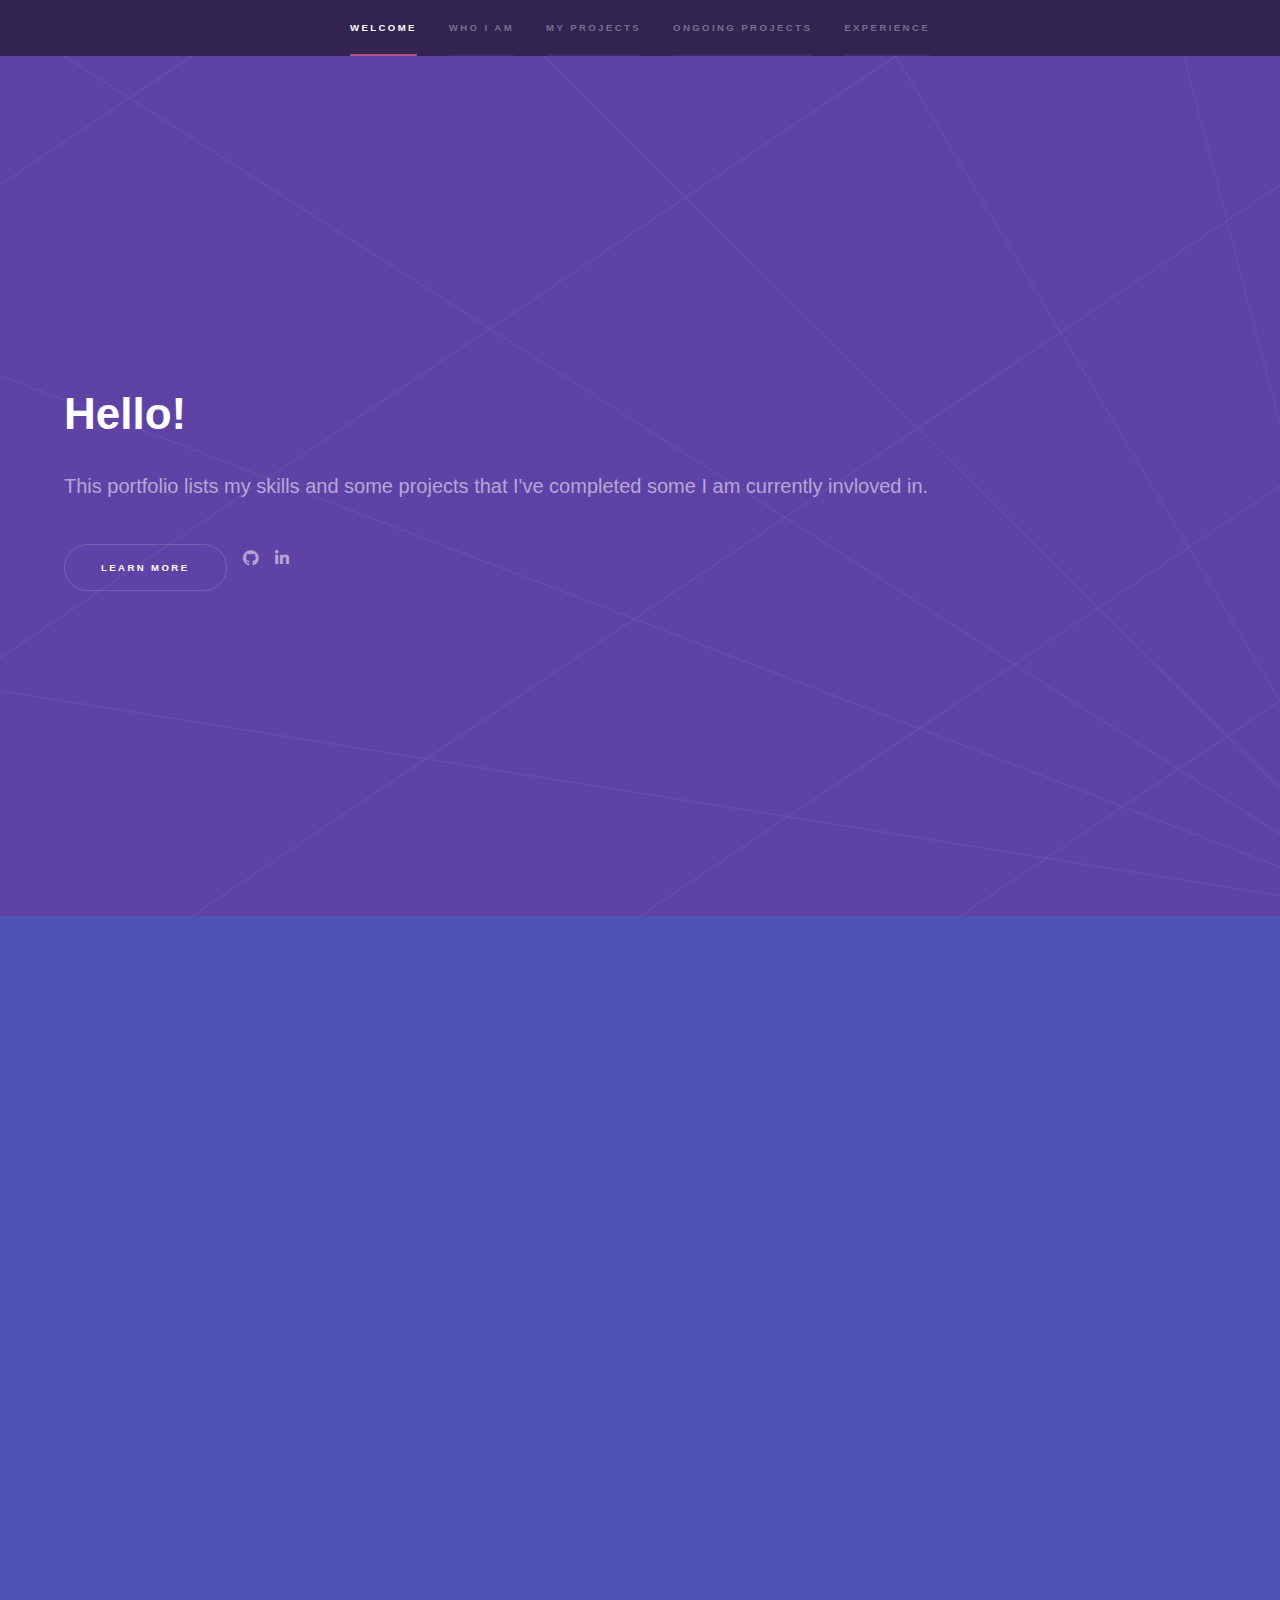
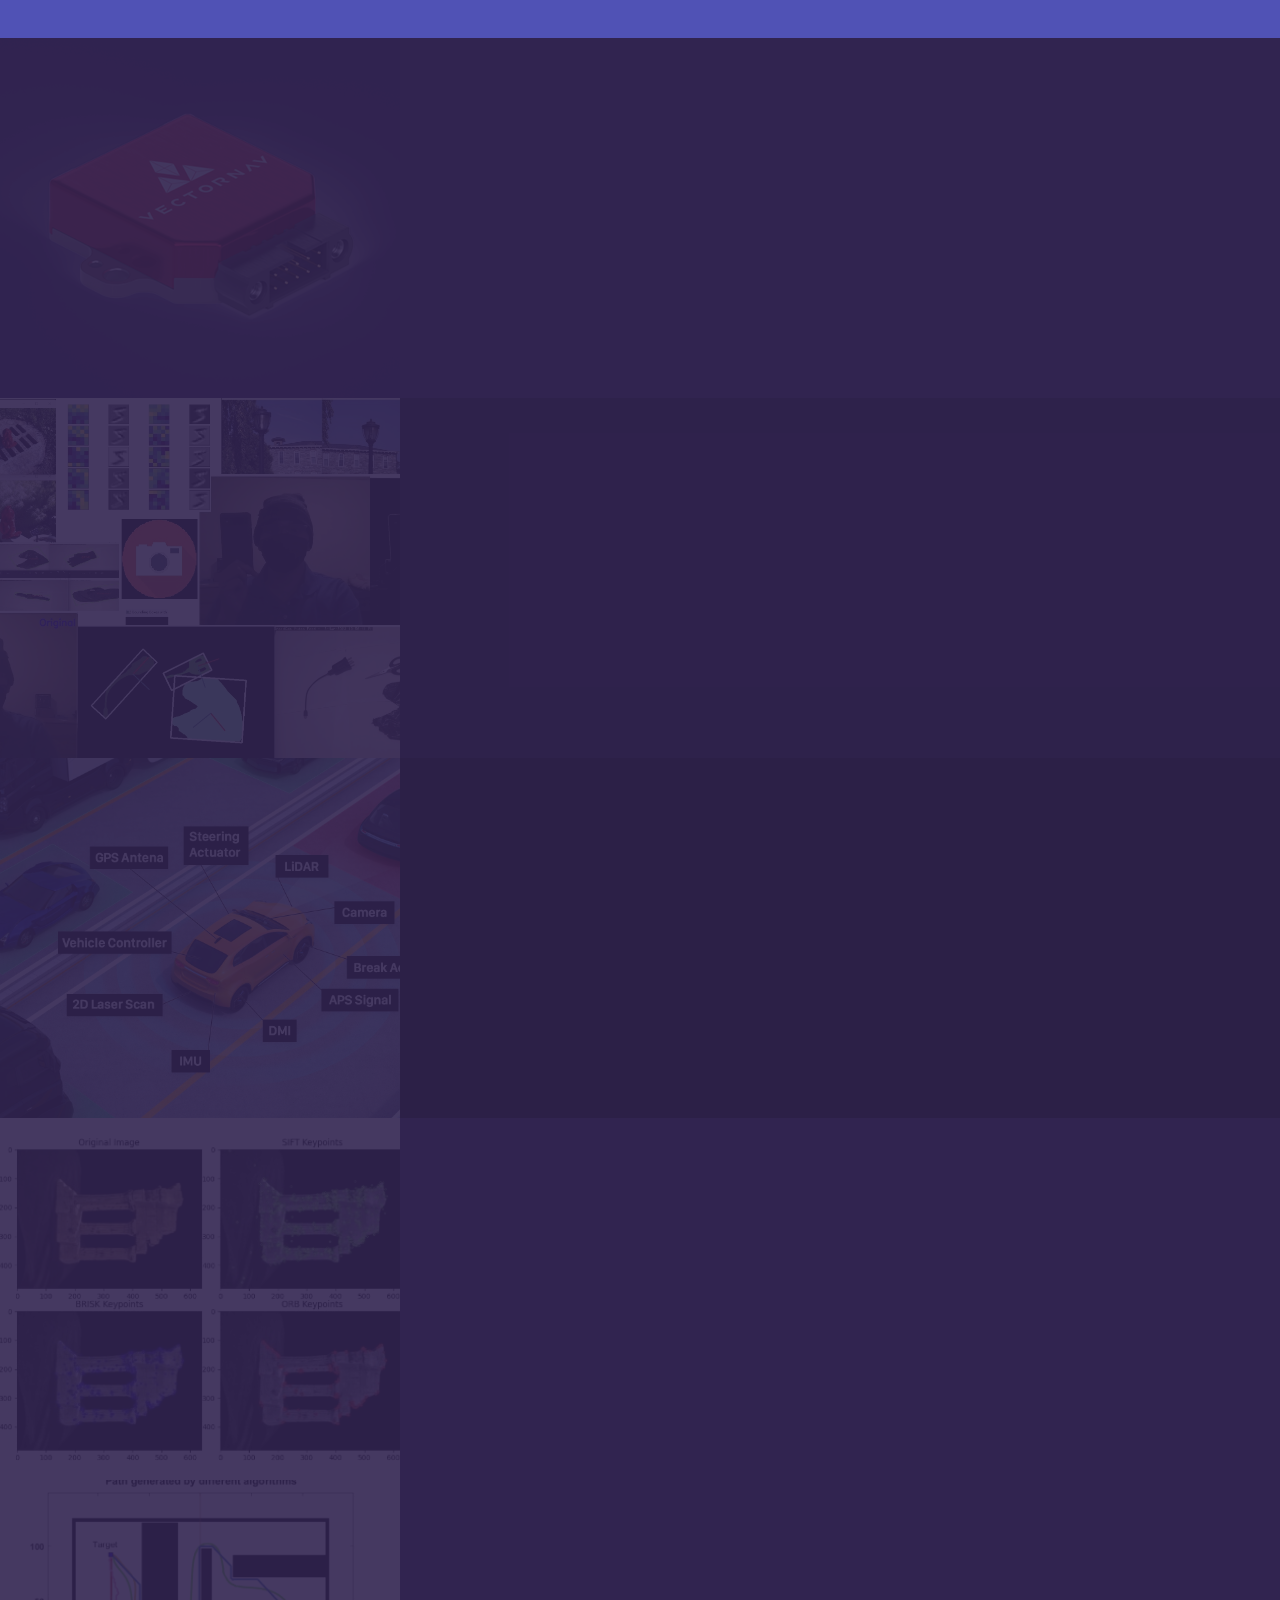
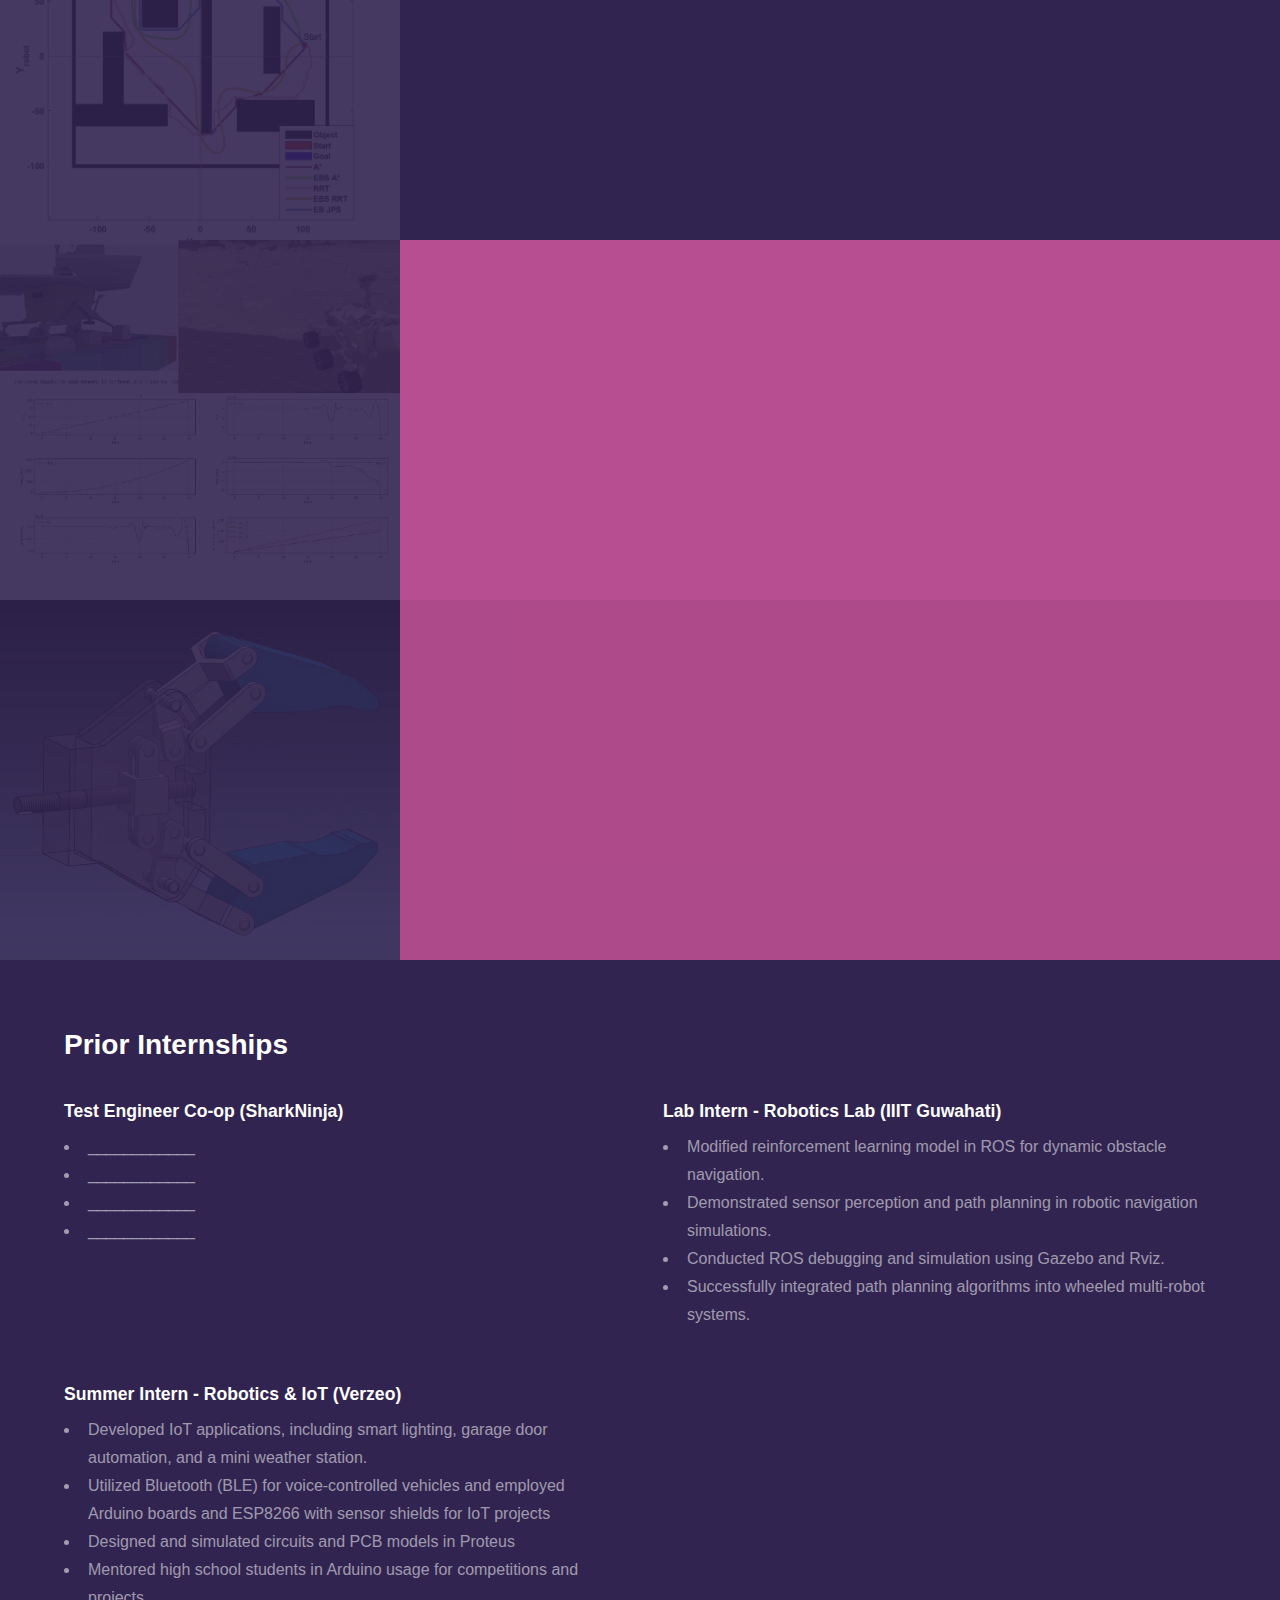
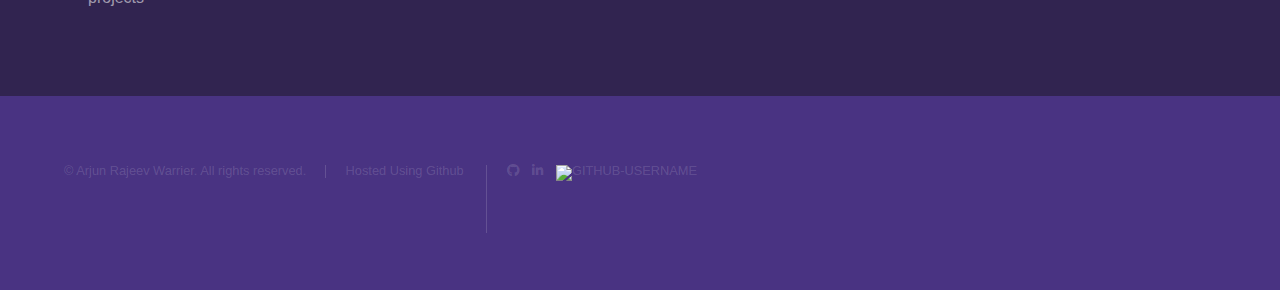
==== index.html @ e317ce5b "Update index.html" ====
<!DOCTYPE HTML>
<!--
	Hyperspace by HTML5 UP
	html5up.net | @ajlkn
	Free for personal and commercial use under the CCA 3.0 license (html5up.net/license)
-->
<html>
	<head>
		<title>Portfolio - Arjun Warrier</title>
		<meta charset="utf-8" />
		<meta name="viewport" content="width=device-width, initial-scale=1, user-scalable=no" />
		<link rel="stylesheet" href="assets/css/main.css" />
		<noscript><link rel="stylesheet" href="assets/css/noscript.css" /></noscript>
	</head>
	<body class="is-preload">

		<!-- Sidebar -->
			<section id="sidebar">
				<div class="inner">
					<nav>
						<ul>
							<li><a href="#intro">Welcome</a></li>
							<li><a href="#one">Who I am</a></li>
							<li><a href="#two">My projects</a></li>
							<li><a href="#five">Ongoing Projects</a></li>
							<li><a href="#three">Experience</a></li>
						</ul>
					</nav>
				</div>
			</section>

		<!-- Wrapper -->
			<div id="wrapper">

				<!-- Intro -->
					<section id="intro" class="wrapper style1 fullscreen fade-up">
						<div class="inner">
							<h1>Hello!</h1>
							<p>This portfolio lists my skills and some projects that I've completed some I am currently invloved in.<br /></p>
							<ul class="actions">
								<li><a href="#one" class="button scrolly">Learn more</a></li>
								<li><a href="https://github.com/warrier-arj" class="icon brands fa-github" ><span class="label">GitHub</span></a></li>
								<li><a href="https://www.linkedin.com/in/warrierarjunrajeev/" class="icon brands fa-linkedin-in"><span class="label">LinkedIn</span></a></li>
							</ul>
						</div>
					</section>

				<!-- One -->
				<section id="one" class="wrapper style2 fade-up">
					<div class="inner">
						<h2>About me</h2>
						<p>
							I'm Arjun Rajeev Warrier, a robotics enthusiast currently pursuing a Master's in Robotics at <a href="https://en.wikipedia.org/wiki/Northeastern_University" style="color:rgb(64, 255, 30);">Northeastern University</a>. 
							I hold a Bachelor's degree in Electronics & Instrumentation Engineering from the <a href="https://en.wikipedia.org/wiki/National_Institute_of_Technology,_Silchar" style="color:rgb(30, 255, 218);">National Institute of Technology Silchar</a>. 
							I have also authored two research papers, of which <a href="https://ieeexplore.ieee.org/abstract/document/9988092/" style="color:rgb(220, 245, 0);">one</a> is published and the other has been accepted into another conference.
							Beyond my studies, I'm passionate about motion planning, computer vision, control systems, and sensors. 
							When I'm not hunched over a computer, I enjoy outdoor walks, cycling, and meeting new people. I've also picked up a guitar.
							Let's connect and explore the world of technology and creativity together!
						</p>
						<div class="skills-container">
							<div class="skills">
								<h3>Prototyping</h3>
								<ul>
									<li><span>3D modelling and printing (SolidWorks)</span></li>
									<li><span>Electrical assembly and debugging</span></li>
									<li><span>Sensor interfacing, PCB and circuit designing (Proteus)</span></li>
									<li><span>Programming Arduino, ESP8266, and other development boards</span></li>
								</ul>
							</div>
							<div class="skills">
								<h3>Coding</h3>
								<ul>
									<li><span>Python, C/C++, Matlab and Simulink</span></li>
									<li><span>Sensor drivers and interfacing in ROS</span></li>
									<li><span>Simulations, dynamic modelling, and controls with Matlab/ROS</span></li>
									<li><span>Computer vision applications, both classical and with DL</span></li>
								</ul>
							</div>
						</div>
						<div class="skills-container">
							<div class="skills">
								<h3>Other skills</h3>
									<li><span>MS office</span></li>
									<li><span>Code testing and debugging</span></li>
									<li><span>Research and writing </span></li>
									<li><span>Video and Image editing</span></li>
								</ul>
							</div>
							<div class="skills">
								<h3>Part time</h3>
								<ul>
									<li><span>Resident Assistant</span></li>
									<li><span>CAG / Teaching assistant for graduate level control systems</span></li>
									<li><span>Research assistant at Intellignet Control and Estimation of Things (ICE-T) lab, Northeastern University</span></li>
								</ul>
							</div>
						</div>
					</div>
				</section>
				
					

				<!-- Two -->
				<section id="two" class="wrapper style4 spotlights">
					<section>
						<a href="1.html" class="image"><img src="images/index_1.png" alt="" data-position="center center" /></a>
						<div class="content">
							<div class="inner">
								<h2>Sensor Analysis and SLAM for Robotic Systems</h2>
								<p>Worked on sensors for error analysis and on a project for SLAM comparison.</p>
								<ul class="actions">
									<li><a href="1.html" class="button">Learn more</a></li>
									</ul>
							</div>
						</div>
					</section>
					<section>
						<a href="2.html" class="image"><img src="images/2_1.jpg" alt="" data-position="top center" /></a>
						<div class="content">
							<div class="inner">
								<h2>Computer Vision Development</h2>
								<p>Coursework on Computer Vision and Pattern Recognition.</p>
								<ul class="actions">
									<li><a href="2.html" class="button">Learn more</a></li>
								</ul>
							</div>
						</div>
					</section>
					<section>
						<a href="5.html" class="image"><img src="images/index_4.jpg" alt="" data-position="25% 25%" /></a>
						<div class="content">
							<div class="inner">
								<h2>Perception for Self Driving Cars</h2>
								<p>Developed deep learning solutions for self-driving cars, including road segmentation, object detection, multi-task learning, and bird's-eye view visualization.</p>
								<ul class="actions">
									<li><a href="5.html" class="button">Learn more</a></li>
								</ul>
							</div>
						</div>
					</section>
					<section>
						<a href="https://github.com/warrier-arj/SfM_for_f-desc_comparison.git" class="image"><img src="images/3_2.jpg" alt="" data-position="center center" /></a>
						<div class="content">
							<div class="inner">
								<h2>Using Feature Detectors for SfM and Image Stitching</h2>
								<p>Worked on a structure from motion  pipeline with python and wrote code for image stitching in Matlab. </p>
								<ul class="actions">
									<li><a href="https://github.com/warrier-arj/SfM_for_f-desc_comparison.git" class="button">Learn more</a></li>
								</ul>
							</div>
						</div>
					</section>
					<section>
						<a href="4.html" class="image"><img src="images/4_1.jpg" alt="" data-position="center center" /></a>
						<div class="content">
							<div class="inner">
								<h2>Comparison and Modifications of Path Planning Algorithms</h2>
								<p>Testing, implementation and development of modifications for path planning algorithms.</p>
								<ul class="actions">
									<li><a href="4.html" class="button">Learn more</a></li>
								</ul>
							</div>
						</div>
					</section>
				</section>

				<!-- Five -->
				<section id="five" class="wrapper style3 spotlights">
					<section>
						<a href="" class="image"><img src="images/6_1.jpg" alt="" data-position="center center" /></a>
						<div class="content">
							<div class="inner">
								<h2>Dynamic Modelling and Simulation of Tethered Vehicles on Inclined Surfaces</h2>
								<p>ICE-T Lab </p>
								<ul class="actions">
									<li><a href="1.html" class="button disabled">Learn more</a></li>
								</ul>
							</div>
						</div>
					</section>
					<section>
						<a href="" class="image"><img src="images/index_7.jpg" alt="" data-position="top center" /></a>
						<div class="content">
							<div class="inner">
								<h2>Manipulator Training with Reinforcement Learning</h2>
								<p>Development of novel training procedure, with emphasis on safety, generalisation and response time improvement. Modelling of manipulator with SolidWorks. To be trained to Pick'n'Place with video input feeds.</p>
								<ul class="actions">
									<li><a href="2.html" class="button disabled">Learn more</a></li>
								</ul>
							</div>
						</div>
					</section>
				</section>


				
				<!-- Three -->
					<section id="three" class="wrapper style6" >
						<div class="inner">
							<h2>Prior Internships</h2>
							<p>
							</p>
							<div class="skills-container">
								<div class="skills">
									<h3>Test Engineer Co-op (SharkNinja)</h3>
									<ul>
										<li><span>____________</span></li>
										<li><span>____________</span></li>
										<li><span>____________</span></li>
										<li><span>____________</span></li>
									</ul>
								</div>
								<div class="skills">
									<h3>Lab Intern - Robotics Lab (IIIT Guwahati)</h3>
									<ul>
										<li><span>Modified reinforcement learning model in ROS for dynamic obstacle navigation.</span></li>
										<li><span>Demonstrated sensor perception and path planning in robotic navigation simulations.</span></li>
										<li><span>Conducted ROS debugging and simulation using Gazebo and Rviz.</span></li>
										<li><span>Successfully integrated path planning algorithms into wheeled multi-robot systems.</span></li>
									</ul>
								</div>
								<div class="skills">
									<h3>Summer Intern - Robotics & IoT (Verzeo)</h3>
									<ul>
										<li><span>Developed IoT applications, including smart lighting, garage door automation, and a mini weather station.</span></li>
										<li><span>Utilized Bluetooth (BLE) for voice-controlled vehicles and employed Arduino boards and ESP8266 with sensor shields for IoT projects</span></li>
										<li><span>Designed and simulated circuits and PCB models in Proteus</span></li>
										<li><span>Mentored high school students in Arduino usage for competitions and projects</span></li>
									</ul>
								</div>
							</div>
						</div>
					</section>

			</div>

		<!-- Footer -->
			<footer id="footer" class="wrapper style1-alt">
				<div class="inner">
					<ul class="menu">
						<li>&copy; Arjun Rajeev Warrier. All rights reserved.</li><li>Hosted Using Github</li>
						<li><ul class="icons">
							<li><a href="https://github.com/warrier-arj" class="icon brands fa-github" ><span class="label">GitHub</span></a></li>
							<li><a href="https://www.linkedin.com/in/warrierarjunrajeev/" class="icon brands fa-linkedin-in"><span class="label">LinkedIn</span></a></li>
							<li><p align="center"> <img src="https://komarev.com/ghpvc/?username=GITHUB-USERNAME&label=Profile%20views&color=ce9927&style=flat" alt="GITHUB-USERNAME" /> </p>
							</li>
							</ul></li>
					</ul>
				</div>
			</footer>

		<!-- Scripts -->
			<script src="assets/js/jquery.min.js"></script>
			<script src="assets/js/jquery.scrollex.min.js"></script>
			<script src="assets/js/jquery.scrolly.min.js"></script>
			<script src="assets/js/browser.min.js"></script>
			<script src="assets/js/breakpoints.min.js"></script>
			<script src="assets/js/util.js"></script>
			<script src="assets/js/main.js"></script>

	</body>
</html>
---- assets/css/main.css ----
@import url(fontawesome-all.min.css);

/*
	Hyperspace by HTML5 UP
	html5up.net | @ajlkn
	Free for personal and commercial use under the CCA 3.0 license (html5up.net/license)
*/

html, body, div, span, applet, object,
iframe, h1, h2, h3, h4, h5, h6, p, blockquote,
pre, a, abbr, acronym, address, big, cite,
code, del, dfn, em, img, ins, kbd, q, s, samp,
small, strike, strong, sub, sup, tt, var, b,
u, i, center, dl, dt, dd, ol, ul, li, fieldset,
form, label, legend, table, caption, tbody,
tfoot, thead, tr, th, td, article, aside,
canvas, details, embed, figure, figcaption,
footer, header, hgroup, menu, nav, output, ruby,
section, summary, time, mark, audio, video {
	margin: 0;
	padding: 0;
	border: 0;
	font-size: 100%;
	font: inherit;
	vertical-align: baseline;}

article, aside, details, figcaption, figure,
footer, header, hgroup, menu, nav, section {
	display: block;}

body {
	line-height: 1;
}

ol, ul {
	list-style: none;
}

blockquote, q {
	quotes: none;
}

	blockquote:before, blockquote:after, q:before, q:after {
		content: '';
		content: none;
	}

table {
	border-collapse: collapse;
	border-spacing: 0;
}

body {
	-webkit-text-size-adjust: none;
}

mark {
	background-color: transparent;
	color: inherit;
}

input::-moz-focus-inner {
	border: 0;
	padding: 0;
}

input, select, textarea {
	-moz-appearance: none;
	-webkit-appearance: none;
	-ms-appearance: none;
	appearance: none;
}

/* Basic */

	@-ms-viewport {
		width: device-width;
	}

	body {
		-ms-overflow-style: scrollbar;
	}

	@media screen and (max-width: 480px) {

		html, body {
			min-width: 320px;
		}

	}

	html {
		box-sizing: border-box;
	}

	*, *:before, *:after {
		box-sizing: inherit;
	}

	body {
		background: #312450;
	}

		body.is-preload *, body.is-preload *:before, body.is-preload *:after {
			-moz-animation: none !important;
			-webkit-animation: none !important;
			-ms-animation: none !important;
			animation: none !important;
			-moz-transition: none !important;
			-webkit-transition: none !important;
			-ms-transition: none !important;
			transition: none !important;
		}

/* Type */

	body, input, select, textarea {
		color: rgba(255, 255, 255, 0.55);
		font-family: Arial, Helvetica, sans-serif;
		font-size: 16.5pt;
		font-weight: normal;
		line-height: 1.75;
	}

		@media screen and (max-width: 1680px) {

			body, input, select, textarea {
				font-size: 13pt;
			}

		}

		@media screen and (max-width: 1280px) {

			body, input, select, textarea {
				font-size: 12pt;
			}

		}

		@media screen and (max-width: 360px) {

			body, input, select, textarea {
				font-size: 11pt;
			}

		}

	a {
		-moz-transition: color 0.2s ease, border-bottom-color 0.2s ease;
		-webkit-transition: color 0.2s ease, border-bottom-color 0.2s ease;
		-ms-transition: color 0.2s ease, border-bottom-color 0.2s ease;
		transition: color 0.2s ease, border-bottom-color 0.2s ease;
		border-bottom: dotted 1px rgba(255, 255, 255, 0.35);
		color: inherit;
		text-decoration: none;
	}

		a:hover {
			border-bottom-color: transparent;
			color: #ffffff;
		}

	strong, b {
		color: #ffffff;
		font-weight: bold;
	}

	em, i {
		font-style: italic;
	}

	p {
		margin: 0 0 2em 0;
	}

	h1, h2, h3, h4, h5, h6 {
		color: #ffffff;
		font-weight: bold;
		line-height: 1.5;
		margin: 0 0 0.5em 0;
	}

		h1 a, h2 a, h3 a, h4 a, h5 a, h6 a {
			color: inherit;
			text-decoration: none;
		}

	h1 {
		font-size: 2.75em;
	}

		h1.major {
			margin: 0 0 1.3em 0;
			position: relative;
			padding-bottom: 0.35em;
		}

			h1.major:after {
				background-image: -moz-linear-gradient(to right, #5e42a6, #b74e91);
				background-image: -webkit-linear-gradient(to right, #5e42a6, #b74e91);
				background-image: -ms-linear-gradient(to right, #5e42a6, #b74e91);
				background-image: linear-gradient(to right, #5e42a6, #b74e91);
				-moz-transition: max-width 0.2s ease;
				-webkit-transition: max-width 0.2s ease;
				-ms-transition: max-width 0.2s ease;
				transition: max-width 0.2s ease;
				border-radius: 0.2em;
				bottom: 0;
				content: '';
				height: 0.05em;
				position: absolute;
				right: 0;
				width: 100%;
			}

	h2 {
		font-size: 1.75em;
	}

	h3 {
		font-size: 1.1em;
	}

	h4 {
		font-size: 1em;
	}

	h5 {
		font-size: 0.8em;
	}

	h6 {
		font-size: 0.6em;
	}

	@media screen and (max-width: 736px) {

		h1 {
			font-size: 2em;
		}

		h2 {
			font-size: 1.25em;
		}

		h3 {
			font-size: 1em;
		}

		h4 {
			font-size: 0.8em;
		}

		h5 {
			font-size: 0.6em;
		}

		h6 {
			font-size: 0.6em;
		}

	}

	sub {
		font-size: 0.8em;
		position: relative;
		top: 0.5em;
	}

	sup {
		font-size: 0.8em;
		position: relative;
		top: -0.5em;
	}

	blockquote {
		border-left: solid 4px rgba(255, 255, 255, 0.15);
		font-style: italic;
		margin: 0 0 2em 0;
		padding: 0.5em 0 0.5em 2em;
	}

	code {
		background: rgba(255, 255, 255, 0.05);
		border-radius: 0.25em;
		border: solid 1px rgba(255, 255, 255, 0.15);
		font-family: "Courier New", monospace;
		font-size: 0.9em;
		margin: 0 0.25em;
		padding: 0.25em 0.65em;
	}

	pre {
		-webkit-overflow-scrolling: touch;
		font-family: "Courier New", monospace;
		font-size: 0.9em;
		margin: 0 0 2em 0;
	}

		pre code {
			display: block;
			line-height: 1.75em;
			padding: 1em 1.5em;
			overflow-x: auto;
		}

	hr {
		border: 0;
		border-bottom: solid 1px rgba(255, 255, 255, 0.15);
		margin: 2em 0;
	}

		hr.major {
			margin: 3em 0;
		}

	.align-left {
		text-align: left;
	}

	.align-center {
		text-align: center;
	}

	.align-right {
		text-align: right;
	}

/* Row */

	.row {
		display: flex;
		flex-wrap: wrap;
		box-sizing: border-box;
		align-items: stretch;
	}

		.row > * {
			box-sizing: border-box;
		}

		.row.gtr-uniform > * > :last-child {
			margin-bottom: 0;
		}

		.row.aln-left {
			justify-content: flex-start;
		}

		.row.aln-center {
			justify-content: center;
		}

		.row.aln-right {
			justify-content: flex-end;
		}

		.row.aln-top {
			align-items: flex-start;
		}

		.row.aln-middle {
			align-items: center;
		}

		.row.aln-bottom {
			align-items: flex-end;
		}

		.row > .imp {
			order: -1;
		}

		.row > .col-1 {
			width: 8.33333%;
		}

		.row > .off-1 {
			margin-left: 8.33333%;
		}

		.row > .col-2 {
			width: 16.66667%;
		}

		.row > .off-2 {
			margin-left: 16.66667%;
		}

		.row > .col-3 {
			width: 25%;
		}

		.row > .off-3 {
			margin-left: 25%;
		}

		.row > .col-4 {
			width: 33.33333%;
		}

		.row > .off-4 {
			margin-left: 33.33333%;
		}

		.row > .col-5 {
			width: 41.66667%;
		}

		.row > .off-5 {
			margin-left: 41.66667%;
		}

		.row > .col-6 {
			width: 50%;
		}

		.row > .off-6 {
			margin-left: 50%;
		}

		.row > .col-7 {
			width: 58.33333%;
		}

		.row > .off-7 {
			margin-left: 58.33333%;
		}

		.row > .col-8 {
			width: 66.66667%;
		}

		.row > .off-8 {
			margin-left: 66.66667%;
		}

		.row > .col-9 {
			width: 75%;
		}

		.row > .off-9 {
			margin-left: 75%;
		}

		.row > .col-10 {
			width: 83.33333%;
		}

		.row > .off-10 {
			margin-left: 83.33333%;
		}

		.row > .col-11 {
			width: 91.66667%;
		}

		.row > .off-11 {
			margin-left: 91.66667%;
		}

		.row > .col-12 {
			width: 100%;
		}

		.row > .off-12 {
			margin-left: 100%;
		}

		.row.gtr-0 {
			margin-top: 0;
			margin-left: 0em;
		}

			.row.gtr-0 > * {
				padding: 0 0 0 0em;
			}

			.row.gtr-0.gtr-uniform {
				margin-top: 0em;
			}

				.row.gtr-0.gtr-uniform > * {
					padding-top: 0em;
				}

		.row.gtr-25 {
			margin-top: 0;
			margin-left: -0.375em;
		}

			.row.gtr-25 > * {
				padding: 0 0 0 0.375em;
			}

			.row.gtr-25.gtr-uniform {
				margin-top: -0.375em;
			}

				.row.gtr-25.gtr-uniform > * {
					padding-top: 0.375em;
				}

		.row.gtr-50 {
			margin-top: 0;
			margin-left: -0.75em;
		}

			.row.gtr-50 > * {
				padding: 0 0 0 0.75em;
			}

			.row.gtr-50.gtr-uniform {
				margin-top: -0.75em;
			}

				.row.gtr-50.gtr-uniform > * {
					padding-top: 0.75em;
				}

		.row {
			margin-top: 0;
			margin-left: -1.5em;
		}

			.row > * {
				padding: 0 0 0 1.5em;
			}

			.row.gtr-uniform {
				margin-top: -1.5em;
			}

				.row.gtr-uniform > * {
					padding-top: 1.5em;
				}

		.row.gtr-150 {
			margin-top: 0;
			margin-left: -2.25em;
		}

			.row.gtr-150 > * {
				padding: 0 0 0 2.25em;
			}

			.row.gtr-150.gtr-uniform {
				margin-top: -2.25em;
			}

				.row.gtr-150.gtr-uniform > * {
					padding-top: 2.25em;
				}

		.row.gtr-200 {
			margin-top: 0;
			margin-left: -3em;
		}

			.row.gtr-200 > * {
				padding: 0 0 0 3em;
			}

			.row.gtr-200.gtr-uniform {
				margin-top: -3em;
			}

				.row.gtr-200.gtr-uniform > * {
					padding-top: 3em;
				}

		@media screen and (max-width: 1680px) {

			.row {
				display: flex;
				flex-wrap: wrap;
				box-sizing: border-box;
				align-items: stretch;
			}

				.row > * {
					box-sizing: border-box;
				}

				.row.gtr-uniform > * > :last-child {
					margin-bottom: 0;
				}

				.row.aln-left {
					justify-content: flex-start;
				}

				.row.aln-center {
					justify-content: center;
				}

				.row.aln-right {
					justify-content: flex-end;
				}

				.row.aln-top {
					align-items: flex-start;
				}

				.row.aln-middle {
					align-items: center;
				}

				.row.aln-bottom {
					align-items: flex-end;
				}

				.row > .imp-xlarge {
					order: -1;
				}

				.row > .col-1-xlarge {
					width: 8.33333%;
				}

				.row > .off-1-xlarge {
					margin-left: 8.33333%;
				}

				.row > .col-2-xlarge {
					width: 16.66667%;
				}

				.row > .off-2-xlarge {
					margin-left: 16.66667%;
				}

				.row > .col-3-xlarge {
					width: 25%;
				}

				.row > .off-3-xlarge {
					margin-left: 25%;
				}

				.row > .col-4-xlarge {
					width: 33.33333%;
				}

				.row > .off-4-xlarge {
					margin-left: 33.33333%;
				}

				.row > .col-5-xlarge {
					width: 41.66667%;
				}

				.row > .off-5-xlarge {
					margin-left: 41.66667%;
				}

				.row > .col-6-xlarge {
					width: 50%;
				}

				.row > .off-6-xlarge {
					margin-left: 50%;
				}

				.row > .col-7-xlarge {
					width: 58.33333%;
				}

				.row > .off-7-xlarge {
					margin-left: 58.33333%;
				}

				.row > .col-8-xlarge {
					width: 66.66667%;
				}

				.row > .off-8-xlarge {
					margin-left: 66.66667%;
				}

				.row > .col-9-xlarge {
					width: 75%;
				}

				.row > .off-9-xlarge {
					margin-left: 75%;
				}

				.row > .col-10-xlarge {
					width: 83.33333%;
				}

				.row > .off-10-xlarge {
					margin-left: 83.33333%;
				}

				.row > .col-11-xlarge {
					width: 91.66667%;
				}

				.row > .off-11-xlarge {
					margin-left: 91.66667%;
				}

				.row > .col-12-xlarge {
					width: 100%;
				}

				.row > .off-12-xlarge {
					margin-left: 100%;
				}

				.row.gtr-0 {
					margin-top: 0;
					margin-left: 0em;
				}

					.row.gtr-0 > * {
						padding: 0 0 0 0em;
					}

					.row.gtr-0.gtr-uniform {
						margin-top: 0em;
					}

						.row.gtr-0.gtr-uniform > * {
							padding-top: 0em;
						}

				.row.gtr-25 {
					margin-top: 0;
					margin-left: -0.375em;
				}

					.row.gtr-25 > * {
						padding: 0 0 0 0.375em;
					}

					.row.gtr-25.gtr-uniform {
						margin-top: -0.375em;
					}

						.row.gtr-25.gtr-uniform > * {
							padding-top: 0.375em;
						}

				.row.gtr-50 {
					margin-top: 0;
					margin-left: -0.75em;
				}

					.row.gtr-50 > * {
						padding: 0 0 0 0.75em;
					}

					.row.gtr-50.gtr-uniform {
						margin-top: -0.75em;
					}

						.row.gtr-50.gtr-uniform > * {
							padding-top: 0.75em;
						}

				.row {
					margin-top: 0;
					margin-left: -1.5em;
				}

					.row > * {
						padding: 0 0 0 1.5em;
					}

					.row.gtr-uniform {
						margin-top: -1.5em;
					}

						.row.gtr-uniform > * {
							padding-top: 1.5em;
						}

				.row.gtr-150 {
					margin-top: 0;
					margin-left: -2.25em;
				}

					.row.gtr-150 > * {
						padding: 0 0 0 2.25em;
					}

					.row.gtr-150.gtr-uniform {
						margin-top: -2.25em;
					}

						.row.gtr-150.gtr-uniform > * {
							padding-top: 2.25em;
						}

				.row.gtr-200 {
					margin-top: 0;
					margin-left: -3em;
				}

					.row.gtr-200 > * {
						padding: 0 0 0 3em;
					}

					.row.gtr-200.gtr-uniform {
						margin-top: -3em;
					}

						.row.gtr-200.gtr-uniform > * {
							padding-top: 3em;
						}

		}

		@media screen and (max-width: 1280px) {

			.row {
				display: flex;
				flex-wrap: wrap;
				box-sizing: border-box;
				align-items: stretch;
			}

				.row > * {
					box-sizing: border-box;
				}

				.row.gtr-uniform > * > :last-child {
					margin-bottom: 0;
				}

				.row.aln-left {
					justify-content: flex-start;
				}

				.row.aln-center {
					justify-content: center;
				}

				.row.aln-right {
					justify-content: flex-end;
				}

				.row.aln-top {
					align-items: flex-start;
				}

				.row.aln-middle {
					align-items: center;
				}

				.row.aln-bottom {
					align-items: flex-end;
				}

				.row > .imp-large {
					order: -1;
				}

				.row > .col-1-large {
					width: 8.33333%;
				}

				.row > .off-1-large {
					margin-left: 8.33333%;
				}

				.row > .col-2-large {
					width: 16.66667%;
				}

				.row > .off-2-large {
					margin-left: 16.66667%;
				}

				.row > .col-3-large {
					width: 25%;
				}

				.row > .off-3-large {
					margin-left: 25%;
				}

				.row > .col-4-large {
					width: 33.33333%;
				}

				.row > .off-4-large {
					margin-left: 33.33333%;
				}

				.row > .col-5-large {
					width: 41.66667%;
				}

				.row > .off-5-large {
					margin-left: 41.66667%;
				}

				.row > .col-6-large {
					width: 50%;
				}

				.row > .off-6-large {
					margin-left: 50%;
				}

				.row > .col-7-large {
					width: 58.33333%;
				}

				.row > .off-7-large {
					margin-left: 58.33333%;
				}

				.row > .col-8-large {
					width: 66.66667%;
				}

				.row > .off-8-large {
					margin-left: 66.66667%;
				}

				.row > .col-9-large {
					width: 75%;
				}

				.row > .off-9-large {
					margin-left: 75%;
				}

				.row > .col-10-large {
					width: 83.33333%;
				}

				.row > .off-10-large {
					margin-left: 83.33333%;
				}

				.row > .col-11-large {
					width: 91.66667%;
				}

				.row > .off-11-large {
					margin-left: 91.66667%;
				}

				.row > .col-12-large {
					width: 100%;
				}

				.row > .off-12-large {
					margin-left: 100%;
				}

				.row.gtr-0 {
					margin-top: 0;
					margin-left: 0em;
				}

					.row.gtr-0 > * {
						padding: 0 0 0 0em;
					}

					.row.gtr-0.gtr-uniform {
						margin-top: 0em;
					}

						.row.gtr-0.gtr-uniform > * {
							padding-top: 0em;
						}

				.row.gtr-25 {
					margin-top: 0;
					margin-left: -0.375em;
				}

					.row.gtr-25 > * {
						padding: 0 0 0 0.375em;
					}

					.row.gtr-25.gtr-uniform {
						margin-top: -0.375em;
					}

						.row.gtr-25.gtr-uniform > * {
							padding-top: 0.375em;
						}

				.row.gtr-50 {
					margin-top: 0;
					margin-left: -0.75em;
				}

					.row.gtr-50 > * {
						padding: 0 0 0 0.75em;
					}

					.row.gtr-50.gtr-uniform {
						margin-top: -0.75em;
					}

						.row.gtr-50.gtr-uniform > * {
							padding-top: 0.75em;
						}

				.row {
					margin-top: 0;
					margin-left: -1.5em;
				}

					.row > * {
						padding: 0 0 0 1.5em;
					}

					.row.gtr-uniform {
						margin-top: -1.5em;
					}

						.row.gtr-uniform > * {
							padding-top: 1.5em;
						}

				.row.gtr-150 {
					margin-top: 0;
					margin-left: -2.25em;
				}

					.row.gtr-150 > * {
						padding: 0 0 0 2.25em;
					}

					.row.gtr-150.gtr-uniform {
						margin-top: -2.25em;
					}

						.row.gtr-150.gtr-uniform > * {
							padding-top: 2.25em;
						}

				.row.gtr-200 {
					margin-top: 0;
					margin-left: -3em;
				}

					.row.gtr-200 > * {
						padding: 0 0 0 3em;
					}

					.row.gtr-200.gtr-uniform {
						margin-top: -3em;
					}

						.row.gtr-200.gtr-uniform > * {
							padding-top: 3em;
						}

		}

		@media screen and (max-width: 980px) {

			.row {
				display: flex;
				flex-wrap: wrap;
				box-sizing: border-box;
				align-items: stretch;
			}

				.row > * {
					box-sizing: border-box;
				}

				.row.gtr-uniform > * > :last-child {
					margin-bottom: 0;
				}

				.row.aln-left {
					justify-content: flex-start;
				}

				.row.aln-center {
					justify-content: center;
				}

				.row.aln-right {
					justify-content: flex-end;
				}

				.row.aln-top {
					align-items: flex-start;
				}

				.row.aln-middle {
					align-items: center;
				}

				.row.aln-bottom {
					align-items: flex-end;
				}

				.row > .imp-medium {
					order: -1;
				}

				.row > .col-1-medium {
					width: 8.33333%;
				}

				.row > .off-1-medium {
					margin-left: 8.33333%;
				}

				.row > .col-2-medium {
					width: 16.66667%;
				}

				.row > .off-2-medium {
					margin-left: 16.66667%;
				}

				.row > .col-3-medium {
					width: 25%;
				}

				.row > .off-3-medium {
					margin-left: 25%;
				}

				.row > .col-4-medium {
					width: 33.33333%;
				}

				.row > .off-4-medium {
					margin-left: 33.33333%;
				}

				.row > .col-5-medium {
					width: 41.66667%;
				}

				.row > .off-5-medium {
					margin-left: 41.66667%;
				}

				.row > .col-6-medium {
					width: 50%;
				}

				.row > .off-6-medium {
					margin-left: 50%;
				}

				.row > .col-7-medium {
					width: 58.33333%;
				}

				.row > .off-7-medium {
					margin-left: 58.33333%;
				}

				.row > .col-8-medium {
					width: 66.66667%;
				}

				.row > .off-8-medium {
					margin-left: 66.66667%;
				}

				.row > .col-9-medium {
					width: 75%;
				}

				.row > .off-9-medium {
					margin-left: 75%;
				}

				.row > .col-10-medium {
					width: 83.33333%;
				}

				.row > .off-10-medium {
					margin-left: 83.33333%;
				}

				.row > .col-11-medium {
					width: 91.66667%;
				}

				.row > .off-11-medium {
					margin-left: 91.66667%;
				}

				.row > .col-12-medium {
					width: 100%;
				}

				.row > .off-12-medium {
					margin-left: 100%;
				}

				.row.gtr-0 {
					margin-top: 0;
					margin-left: 0em;
				}

					.row.gtr-0 > * {
						padding: 0 0 0 0em;
					}

					.row.gtr-0.gtr-uniform {
						margin-top: 0em;
					}

						.row.gtr-0.gtr-uniform > * {
							padding-top: 0em;
						}

				.row.gtr-25 {
					margin-top: 0;
					margin-left: -0.375em;
				}

					.row.gtr-25 > * {
						padding: 0 0 0 0.375em;
					}

					.row.gtr-25.gtr-uniform {
						margin-top: -0.375em;
					}

						.row.gtr-25.gtr-uniform > * {
							padding-top: 0.375em;
						}

				.row.gtr-50 {
					margin-top: 0;
					margin-left: -0.75em;
				}

					.row.gtr-50 > * {
						padding: 0 0 0 0.75em;
					}

					.row.gtr-50.gtr-uniform {
						margin-top: -0.75em;
					}

						.row.gtr-50.gtr-uniform > * {
							padding-top: 0.75em;
						}

				.row {
					margin-top: 0;
					margin-left: -1.5em;
				}

					.row > * {
						padding: 0 0 0 1.5em;
					}

					.row.gtr-uniform {
						margin-top: -1.5em;
					}

						.row.gtr-uniform > * {
							padding-top: 1.5em;
						}

				.row.gtr-150 {
					margin-top: 0;
					margin-left: -2.25em;
				}

					.row.gtr-150 > * {
						padding: 0 0 0 2.25em;
					}

					.row.gtr-150.gtr-uniform {
						margin-top: -2.25em;
					}

						.row.gtr-150.gtr-uniform > * {
							padding-top: 2.25em;
						}

				.row.gtr-200 {
					margin-top: 0;
					margin-left: -3em;
				}

					.row.gtr-200 > * {
						padding: 0 0 0 3em;
					}

					.row.gtr-200.gtr-uniform {
						margin-top: -3em;
					}

						.row.gtr-200.gtr-uniform > * {
							padding-top: 3em;
						}

		}

		@media screen and (max-width: 736px) {

			.row {
				display: flex;
				flex-wrap: wrap;
				box-sizing: border-box;
				align-items: stretch;
			}

				.row > * {
					box-sizing: border-box;
				}

				.row.gtr-uniform > * > :last-child {
					margin-bottom: 0;
				}

				.row.aln-left {
					justify-content: flex-start;
				}

				.row.aln-center {
					justify-content: center;
				}

				.row.aln-right {
					justify-content: flex-end;
				}

				.row.aln-top {
					align-items: flex-start;
				}

				.row.aln-middle {
					align-items: center;
				}

				.row.aln-bottom {
					align-items: flex-end;
				}

				.row > .imp-small {
					order: -1;
				}

				.row > .col-1-small {
					width: 8.33333%;
				}

				.row > .off-1-small {
					margin-left: 8.33333%;
				}

				.row > .col-2-small {
					width: 16.66667%;
				}

				.row > .off-2-small {
					margin-left: 16.66667%;
				}

				.row > .col-3-small {
					width: 25%;
				}

				.row > .off-3-small {
					margin-left: 25%;
				}

				.row > .col-4-small {
					width: 33.33333%;
				}

				.row > .off-4-small {
					margin-left: 33.33333%;
				}

				.row > .col-5-small {
					width: 41.66667%;
				}

				.row > .off-5-small {
					margin-left: 41.66667%;
				}

				.row > .col-6-small {
					width: 50%;
				}

				.row > .off-6-small {
					margin-left: 50%;
				}

				.row > .col-7-small {
					width: 58.33333%;
				}

				.row > .off-7-small {
					margin-left: 58.33333%;
				}

				.row > .col-8-small {
					width: 66.66667%;
				}

				.row > .off-8-small {
					margin-left: 66.66667%;
				}

				.row > .col-9-small {
					width: 75%;
				}

				.row > .off-9-small {
					margin-left: 75%;
				}

				.row > .col-10-small {
					width: 83.33333%;
				}

				.row > .off-10-small {
					margin-left: 83.33333%;
				}

				.row > .col-11-small {
					width: 91.66667%;
				}

				.row > .off-11-small {
					margin-left: 91.66667%;
				}

				.row > .col-12-small {
					width: 100%;
				}

				.row > .off-12-small {
					margin-left: 100%;
				}

				.row.gtr-0 {
					margin-top: 0;
					margin-left: 0em;
				}

					.row.gtr-0 > * {
						padding: 0 0 0 0em;
					}

					.row.gtr-0.gtr-uniform {
						margin-top: 0em;
					}

						.row.gtr-0.gtr-uniform > * {
							padding-top: 0em;
						}

				.row.gtr-25 {
					margin-top: 0;
					margin-left: -0.375em;
				}

					.row.gtr-25 > * {
						padding: 0 0 0 0.375em;
					}

					.row.gtr-25.gtr-uniform {
						margin-top: -0.375em;
					}

						.row.gtr-25.gtr-uniform > * {
							padding-top: 0.375em;
						}

				.row.gtr-50 {
					margin-top: 0;
					margin-left: -0.75em;
				}

					.row.gtr-50 > * {
						padding: 0 0 0 0.75em;
					}

					.row.gtr-50.gtr-uniform {
						margin-top: -0.75em;
					}

						.row.gtr-50.gtr-uniform > * {
							padding-top: 0.75em;
						}

				.row {
					margin-top: 0;
					margin-left: -1.5em;
				}

					.row > * {
						padding: 0 0 0 1.5em;
					}

					.row.gtr-uniform {
						margin-top: -1.5em;
					}

						.row.gtr-uniform > * {
							padding-top: 1.5em;
						}

				.row.gtr-150 {
					margin-top: 0;
					margin-left: -2.25em;
				}

					.row.gtr-150 > * {
						padding: 0 0 0 2.25em;
					}

					.row.gtr-150.gtr-uniform {
						margin-top: -2.25em;
					}

						.row.gtr-150.gtr-uniform > * {
							padding-top: 2.25em;
						}

				.row.gtr-200 {
					margin-top: 0;
					margin-left: -3em;
				}

					.row.gtr-200 > * {
						padding: 0 0 0 3em;
					}

					.row.gtr-200.gtr-uniform {
						margin-top: -3em;
					}

						.row.gtr-200.gtr-uniform > * {
							padding-top: 3em;
						}

		}

		@media screen and (max-width: 480px) {

			.row {
				display: flex;
				flex-wrap: wrap;
				box-sizing: border-box;
				align-items: stretch;
			}

				.row > * {
					box-sizing: border-box;
				}

				.row.gtr-uniform > * > :last-child {
					margin-bottom: 0;
				}

				.row.aln-left {
					justify-content: flex-start;
				}

				.row.aln-center {
					justify-content: center;
				}

				.row.aln-right {
					justify-content: flex-end;
				}

				.row.aln-top {
					align-items: flex-start;
				}

				.row.aln-middle {
					align-items: center;
				}

				.row.aln-bottom {
					align-items: flex-end;
				}

				.row > .imp-xsmall {
					order: -1;
				}

				.row > .col-1-xsmall {
					width: 8.33333%;
				}

				.row > .off-1-xsmall {
					margin-left: 8.33333%;
				}

				.row > .col-2-xsmall {
					width: 16.66667%;
				}

				.row > .off-2-xsmall {
					margin-left: 16.66667%;
				}

				.row > .col-3-xsmall {
					width: 25%;
				}

				.row > .off-3-xsmall {
					margin-left: 25%;
				}

				.row > .col-4-xsmall {
					width: 33.33333%;
				}

				.row > .off-4-xsmall {
					margin-left: 33.33333%;
				}

				.row > .col-5-xsmall {
					width: 41.66667%;
				}

				.row > .off-5-xsmall {
					margin-left: 41.66667%;
				}

				.row > .col-6-xsmall {
					width: 50%;
				}

				.row > .off-6-xsmall {
					margin-left: 50%;
				}

				.row > .col-7-xsmall {
					width: 58.33333%;
				}

				.row > .off-7-xsmall {
					margin-left: 58.33333%;
				}

				.row > .col-8-xsmall {
					width: 66.66667%;
				}

				.row > .off-8-xsmall {
					margin-left: 66.66667%;
				}

				.row > .col-9-xsmall {
					width: 75%;
				}

				.row > .off-9-xsmall {
					margin-left: 75%;
				}

				.row > .col-10-xsmall {
					width: 83.33333%;
				}

				.row > .off-10-xsmall {
					margin-left: 83.33333%;
				}

				.row > .col-11-xsmall {
					width: 91.66667%;
				}

				.row > .off-11-xsmall {
					margin-left: 91.66667%;
				}

				.row > .col-12-xsmall {
					width: 100%;
				}

				.row > .off-12-xsmall {
					margin-left: 100%;
				}

				.row.gtr-0 {
					margin-top: 0;
					margin-left: 0em;
				}

					.row.gtr-0 > * {
						padding: 0 0 0 0em;
					}

					.row.gtr-0.gtr-uniform {
						margin-top: 0em;
					}

						.row.gtr-0.gtr-uniform > * {
							padding-top: 0em;
						}

				.row.gtr-25 {
					margin-top: 0;
					margin-left: -0.375em;
				}

					.row.gtr-25 > * {
						padding: 0 0 0 0.375em;
					}

					.row.gtr-25.gtr-uniform {
						margin-top: -0.375em;
					}

						.row.gtr-25.gtr-uniform > * {
							padding-top: 0.375em;
						}

				.row.gtr-50 {
					margin-top: 0;
					margin-left: -0.75em;
				}

					.row.gtr-50 > * {
						padding: 0 0 0 0.75em;
					}

					.row.gtr-50.gtr-uniform {
						margin-top: -0.75em;
					}

						.row.gtr-50.gtr-uniform > * {
							padding-top: 0.75em;
						}

				.row {
					margin-top: 0;
					margin-left: -1.5em;
				}

					.row > * {
						padding: 0 0 0 1.5em;
					}

					.row.gtr-uniform {
						margin-top: -1.5em;
					}

						.row.gtr-uniform > * {
							padding-top: 1.5em;
						}

				.row.gtr-150 {
					margin-top: 0;
					margin-left: -2.25em;
				}

					.row.gtr-150 > * {
						padding: 0 0 0 2.25em;
					}

					.row.gtr-150.gtr-uniform {
						margin-top: -2.25em;
					}

						.row.gtr-150.gtr-uniform > * {
							padding-top: 2.25em;
						}

				.row.gtr-200 {
					margin-top: 0;
					margin-left: -3em;
				}

					.row.gtr-200 > * {
						padding: 0 0 0 3em;
					}

					.row.gtr-200.gtr-uniform {
						margin-top: -3em;
					}

						.row.gtr-200.gtr-uniform > * {
							padding-top: 3em;
						}

		}

/* Box */

	.box {
		border-radius: 0.25em;
		border: solid 1px rgba(255, 255, 255, 0.15);
		margin-bottom: 2em;
		padding: 1.5em;
	}

		.box > :last-child,
		.box > :last-child > :last-child,
		.box > :last-child > :last-child > :last-child {
			margin-bottom: 0;
		}

		.box.alt {
			border: 0;
			border-radius: 0;
			padding: 0;
		}

/* Button */

	input[type="submit"],
	input[type="reset"],
	input[type="button"],
	button,
	.button {
		-moz-appearance: none;
		-webkit-appearance: none;
		-ms-appearance: none;
		appearance: none;
		-moz-transition: border-color 0.2s ease;
		-webkit-transition: border-color 0.2s ease;
		-ms-transition: border-color 0.2s ease;
		transition: border-color 0.2s ease;
		background-color: transparent;
		border: solid 1px !important;
		border-color: rgba(255, 255, 255, 0.15) !important;
		border-radius: 3em;
		color: #ffffff !important;
		cursor: pointer;
		display: inline-block;
		font-size: 0.6em;
		font-weight: bold;
		height: calc(4.75em + 2px);
		letter-spacing: 0.25em;
		line-height: 4.75em;
		outline: 0;
		padding: 0 3.75em;
		position: relative;
		text-align: center;
		text-decoration: none;
		text-transform: uppercase;
		white-space: nowrap;
	}

		input[type="submit"]:after,
		input[type="reset"]:after,
		input[type="button"]:after,
		button:after,
		.button:after {
			-moz-transform: scale(0.25);
			-webkit-transform: scale(0.25);
			-ms-transform: scale(0.25);
			transform: scale(0.25);
			pointer-events: none;
			-moz-transition: opacity 0.2s ease, -moz-transform 0.2s ease;
			-webkit-transition: opacity 0.2s ease, -webkit-transform 0.2s ease;
			-ms-transition: opacity 0.2s ease, -ms-transform 0.2s ease;
			transition: opacity 0.2s ease, transform 0.2s ease;
			background: #ffffff;
			border-radius: 3em;
			content: '';
			height: 100%;
			left: 0;
			opacity: 0;
			position: absolute;
			top: 0;
			width: 100%;
		}

		input[type="submit"].icon:before,
		input[type="reset"].icon:before,
		input[type="button"].icon:before,
		button.icon:before,
		.button.icon:before {
			margin-right: 0.75em;
		}

		input[type="submit"].fit,
		input[type="reset"].fit,
		input[type="button"].fit,
		button.fit,
		.button.fit {
			width: 100%;
		}

		input[type="submit"].small,
		input[type="reset"].small,
		input[type="button"].small,
		button.small,
		.button.small {
			font-size: 0.4em;
		}

		input[type="submit"].large,
		input[type="reset"].large,
		input[type="button"].large,
		button.large,
		.button.large {
			font-size: 0.8em;
		}

		input[type="submit"].primary,
		input[type="reset"].primary,
		input[type="button"].primary,
		button.primary,
		.button.primary {
			background-color: #ffffff;
			color: #312450 !important;
		}

			input[type="submit"].primary:after,
			input[type="reset"].primary:after,
			input[type="button"].primary:after,
			button.primary:after,
			.button.primary:after {
				display: none;
			}

		input[type="submit"].disabled, input[type="submit"]:disabled,
		input[type="reset"].disabled,
		input[type="reset"]:disabled,
		input[type="button"].disabled,
		input[type="button"]:disabled,
		button.disabled,
		button:disabled,
		.button.disabled,
		.button:disabled {
			cursor: default;
			opacity: 0.5;
			pointer-events: none;
		}

		input[type="submit"]:hover,
		input[type="reset"]:hover,
		input[type="button"]:hover,
		button:hover,
		.button:hover {
			border-color: rgba(255, 255, 255, 0.55) !important;
		}

			input[type="submit"]:hover:after,
			input[type="reset"]:hover:after,
			input[type="button"]:hover:after,
			button:hover:after,
			.button:hover:after {
				opacity: 0.05;
				-moz-transform: scale(1);
				-webkit-transform: scale(1);
				-ms-transform: scale(1);
				transform: scale(1);
			}

			input[type="submit"]:hover:active,
			input[type="reset"]:hover:active,
			input[type="button"]:hover:active,
			button:hover:active,
			.button:hover:active {
				border-color: #ffffff !important;
			}

				input[type="submit"]:hover:active:after,
				input[type="reset"]:hover:active:after,
				input[type="button"]:hover:active:after,
				button:hover:active:after,
				.button:hover:active:after {
					opacity: 0.1;
				}

/* Features */

	.features {
		display: -moz-flex;
		display: -webkit-flex;
		display: -ms-flex;
		display: flex;
		-moz-flex-wrap: wrap;
		-webkit-flex-wrap: wrap;
		-ms-flex-wrap: wrap;
		flex-wrap: wrap;
		border-radius: 0.25em;
		border: solid 1px rgba(255, 255, 255, 0.15);
		background: rgba(255, 255, 255, 0.05);
		margin: 0 0 2em 0;
	}

		.features section {
			padding: 3.5em 3em 1em 7em ;
			width: 50%;
			border-top: solid 1px rgba(255, 255, 255, 0.15);
			position: relative;
		}

			.features section:nth-child(-n + 2) {
				border-top-width: 0;
			}

			.features section:nth-child(2n) {
				border-left: solid 1px rgba(255, 255, 255, 0.15);
			}

			.features section .icon {
				-moz-transition: opacity 0.5s ease, -moz-transform 0.5s ease;
				-webkit-transition: opacity 0.5s ease, -webkit-transform 0.5s ease;
				-ms-transition: opacity 0.5s ease, -ms-transform 0.5s ease;
				transition: opacity 0.5s ease, transform 0.5s ease;
				-moz-transition-delay: 1s;
				-webkit-transition-delay: 1s;
				-ms-transition-delay: 1s;
				transition-delay: 1s;
				-moz-transform: scale(1);
				-webkit-transform: scale(1);
				-ms-transform: scale(1);
				transform: scale(1);
				position: absolute;
				left: 3em;
				top: 3em;
				opacity: 1;
			}

			.features section:nth-child(1) .icon {
				-moz-transition-delay: 0.15s;
				-webkit-transition-delay: 0.15s;
				-ms-transition-delay: 0.15s;
				transition-delay: 0.15s;
			}

			.features section:nth-child(2) .icon {
				-moz-transition-delay: 0.3s;
				-webkit-transition-delay: 0.3s;
				-ms-transition-delay: 0.3s;
				transition-delay: 0.3s;
			}

			.features section:nth-child(3) .icon {
				-moz-transition-delay: 0.45s;
				-webkit-transition-delay: 0.45s;
				-ms-transition-delay: 0.45s;
				transition-delay: 0.45s;
			}

			.features section:nth-child(4) .icon {
				-moz-transition-delay: 0.6s;
				-webkit-transition-delay: 0.6s;
				-ms-transition-delay: 0.6s;
				transition-delay: 0.6s;
			}

			.features section:nth-child(5) .icon {
				-moz-transition-delay: 0.75s;
				-webkit-transition-delay: 0.75s;
				-ms-transition-delay: 0.75s;
				transition-delay: 0.75s;
			}

			.features section:nth-child(6) .icon {
				-moz-transition-delay: 0.9s;
				-webkit-transition-delay: 0.9s;
				-ms-transition-delay: 0.9s;
				transition-delay: 0.9s;
			}

			.features section:nth-child(7) .icon {
				-moz-transition-delay: 1.05s;
				-webkit-transition-delay: 1.05s;
				-ms-transition-delay: 1.05s;
				transition-delay: 1.05s;
			}

			.features section:nth-child(8) .icon {
				-moz-transition-delay: 1.2s;
				-webkit-transition-delay: 1.2s;
				-ms-transition-delay: 1.2s;
				transition-delay: 1.2s;
			}

			.features section:nth-child(9) .icon {
				-moz-transition-delay: 1.35s;
				-webkit-transition-delay: 1.35s;
				-ms-transition-delay: 1.35s;
				transition-delay: 1.35s;
			}

			.features section:nth-child(10) .icon {
				-moz-transition-delay: 1.5s;
				-webkit-transition-delay: 1.5s;
				-ms-transition-delay: 1.5s;
				transition-delay: 1.5s;
			}

			.features section:nth-child(11) .icon {
				-moz-transition-delay: 1.65s;
				-webkit-transition-delay: 1.65s;
				-ms-transition-delay: 1.65s;
				transition-delay: 1.65s;
			}

			.features section:nth-child(12) .icon {
				-moz-transition-delay: 1.8s;
				-webkit-transition-delay: 1.8s;
				-ms-transition-delay: 1.8s;
				transition-delay: 1.8s;
			}

			.features section:nth-child(13) .icon {
				-moz-transition-delay: 1.95s;
				-webkit-transition-delay: 1.95s;
				-ms-transition-delay: 1.95s;
				transition-delay: 1.95s;
			}

			.features section:nth-child(14) .icon {
				-moz-transition-delay: 2.1s;
				-webkit-transition-delay: 2.1s;
				-ms-transition-delay: 2.1s;
				transition-delay: 2.1s;
			}

			.features section:nth-child(15) .icon {
				-moz-transition-delay: 2.25s;
				-webkit-transition-delay: 2.25s;
				-ms-transition-delay: 2.25s;
				transition-delay: 2.25s;
			}

			.features section:nth-child(16) .icon {
				-moz-transition-delay: 2.4s;
				-webkit-transition-delay: 2.4s;
				-ms-transition-delay: 2.4s;
				transition-delay: 2.4s;
			}

			.features section:nth-child(17) .icon {
				-moz-transition-delay: 2.55s;
				-webkit-transition-delay: 2.55s;
				-ms-transition-delay: 2.55s;
				transition-delay: 2.55s;
			}

			.features section:nth-child(18) .icon {
				-moz-transition-delay: 2.7s;
				-webkit-transition-delay: 2.7s;
				-ms-transition-delay: 2.7s;
				transition-delay: 2.7s;
			}

			.features section:nth-child(19) .icon {
				-moz-transition-delay: 2.85s;
				-webkit-transition-delay: 2.85s;
				-ms-transition-delay: 2.85s;
				transition-delay: 2.85s;
			}

			.features section:nth-child(20) .icon {
				-moz-transition-delay: 3s;
				-webkit-transition-delay: 3s;
				-ms-transition-delay: 3s;
				transition-delay: 3s;
			}

		.features.inactive section .icon {
			-moz-transform: scale(0.5);
			-webkit-transform: scale(0.5);
			-ms-transform: scale(0.5);
			transform: scale(0.5);
			opacity: 0;
		}

		@media screen and (max-width: 980px) {

			.features {
				display: block;
			}

				.features section {
					border-top-width: 1px !important;
					border-left-width: 0 !important;
					width: 100%;
				}

					.features section:first-child {
						border-top-width: 0 !important;
					}

		}

		@media screen and (max-width: 736px) {

			.features section {
				padding: 2.5em 1.5em 0.1em 5.5em ;
			}

				.features section .icon {
					left: 1.5em;
					top: 2em;
				}

		}

		@media screen and (max-width: 480px) {

			.features section {
				padding: 2em 1.5em 0.1em 1.5em ;
			}

				.features section .icon {
					left: 0;
					position: relative;
					top: 0;
				}

		}

/* Form */

	form {
		margin: 0 0 2em 0;
	}

		form > :last-child {
			margin-bottom: 0;
		}

		form > .fields {
			display: -moz-flex;
			display: -webkit-flex;
			display: -ms-flex;
			display: flex;
			-moz-flex-wrap: wrap;
			-webkit-flex-wrap: wrap;
			-ms-flex-wrap: wrap;
			flex-wrap: wrap;
			width: calc(100% + 3em);
			margin: -1.5em 0 2em -1.5em;
		}

			form > .fields > .field {
				-moz-flex-grow: 0;
				-webkit-flex-grow: 0;
				-ms-flex-grow: 0;
				flex-grow: 0;
				-moz-flex-shrink: 0;
				-webkit-flex-shrink: 0;
				-ms-flex-shrink: 0;
				flex-shrink: 0;
				padding: 1.5em 0 0 1.5em;
				width: calc(100% - 1.5em);
			}

				form > .fields > .field.half {
					width: calc(50% - 0.75em);
				}

				form > .fields > .field.third {
					width: calc(100%/3 - 0.5em);
				}

				form > .fields > .field.quarter {
					width: calc(25% - 0.375em);
				}

		@media screen and (max-width: 480px) {

			form > .fields {
				width: calc(100% + 3em);
				margin: -1.5em 0 2em -1.5em;
			}

				form > .fields > .field {
					padding: 1.5em 0 0 1.5em;
					width: calc(100% - 1.5em);
				}

					form > .fields > .field.half {
						width: calc(100% - 1.5em);
					}

					form > .fields > .field.third {
						width: calc(100% - 1.5em);
					}

					form > .fields > .field.quarter {
						width: calc(100% - 1.5em);
					}

		}

	label {
		color: #ffffff;
		font-weight: bold;
		line-height: 1.5;
		margin: 0 0 0.7em 0;
		display: block;
		font-size: 1.1em;
	}

	input[type="text"],
	input[type="password"],
	input[type="email"],
	input[type="tel"],
	select,
	textarea {
		-moz-appearance: none;
		-webkit-appearance: none;
		-ms-appearance: none;
		appearance: none;
		background: rgba(255, 255, 255, 0.05);
		border-radius: 0.25em;
		border: none;
		border: solid 1px rgba(255, 255, 255, 0.15);
		color: inherit;
		display: block;
		outline: 0;
		padding: 0 1em;
		text-decoration: none;
		width: 100%;
	}

		input[type="text"]:invalid,
		input[type="password"]:invalid,
		input[type="email"]:invalid,
		input[type="tel"]:invalid,
		select:invalid,
		textarea:invalid {
			box-shadow: none;
		}

		input[type="text"]:focus,
		input[type="password"]:focus,
		input[type="email"]:focus,
		input[type="tel"]:focus,
		select:focus,
		textarea:focus {
			border-color: #ffffff;
			box-shadow: 0 0 0 1px #ffffff;
		}

	select {
		background-image: url("data:image/svg+xml;charset=utf8,%3Csvg xmlns='http://www.w3.org/2000/svg' width='40' height='40' preserveAspectRatio='none' viewBox='0 0 40 40'%3E%3Cpath d='M9.4,12.3l10.4,10.4l10.4-10.4c0.2-0.2,0.5-0.4,0.9-0.4c0.3,0,0.6,0.1,0.9,0.4l3.3,3.3c0.2,0.2,0.4,0.5,0.4,0.9 c0,0.4-0.1,0.6-0.4,0.9L20.7,31.9c-0.2,0.2-0.5,0.4-0.9,0.4c-0.3,0-0.6-0.1-0.9-0.4L4.3,17.3c-0.2-0.2-0.4-0.5-0.4-0.9 c0-0.4,0.1-0.6,0.4-0.9l3.3-3.3c0.2-0.2,0.5-0.4,0.9-0.4S9.1,12.1,9.4,12.3z' fill='rgba(255, 255, 255, 0.15)' /%3E%3C/svg%3E");
		background-size: 1.25rem;
		background-repeat: no-repeat;
		background-position: calc(100% - 1rem) center;
		height: 2.75em;
		padding-right: 2.75em;
		text-overflow: ellipsis;
	}

		select option {
			color: #ffffff;
			background: #312450;
		}

		select:focus::-ms-value {
			background-color: transparent;
		}

		select::-ms-expand {
			display: none;
		}

	input[type="text"],
	input[type="password"],
	input[type="email"],
	select {
		height: 2.75em;
	}

	textarea {
		padding: 0.75em 1em;
	}

		body.is-ie textarea {
			min-height: 10em;
		}

	input[type="checkbox"],
	input[type="radio"] {
		-moz-appearance: none;
		-webkit-appearance: none;
		-ms-appearance: none;
		appearance: none;
		display: block;
		float: left;
		margin-right: -2em;
		opacity: 0;
		width: 1em;
		z-index: -1;
	}

		input[type="checkbox"] + label,
		input[type="radio"] + label {
			text-decoration: none;
			color: rgba(255, 255, 255, 0.55);
			cursor: pointer;
			display: inline-block;
			font-size: 1em;
			font-weight: normal;
			padding-left: 2.4em;
			padding-right: 0.75em;
			position: relative;
		}

			input[type="checkbox"] + label:before,
			input[type="radio"] + label:before {
				-moz-osx-font-smoothing: grayscale;
				-webkit-font-smoothing: antialiased;
				display: inline-block;
				font-style: normal;
				font-variant: normal;
				text-rendering: auto;
				line-height: 1;
				text-transform: none !important;
				font-family: 'Font Awesome 5 Free';
				font-weight: 900;
			}

			input[type="checkbox"] + label:before,
			input[type="radio"] + label:before {
				background: rgba(255, 255, 255, 0.05);
				border-radius: 0.25em;
				border: solid 1px rgba(255, 255, 255, 0.15);
				content: '';
				display: inline-block;
				font-size: 0.8em;
				height: 2.0625em;
				left: 0;
				line-height: 2.0625em;
				position: absolute;
				text-align: center;
				top: 0;
				width: 2.0625em;
			}

		input[type="checkbox"]:checked + label:before,
		input[type="radio"]:checked + label:before {
			background: #ffffff;
			border-color: #ffffff;
			color: #b74e91;
			content: '\f00c';
		}

		input[type="checkbox"]:focus + label:before,
		input[type="radio"]:focus + label:before {
			border-color: #ffffff;
			box-shadow: 0 0 0 1px #ffffff;
		}

	input[type="checkbox"] + label:before {
		border-radius: 0.25em;
	}

	input[type="radio"] + label:before {
		border-radius: 100%;
	}

	::-webkit-input-placeholder {
		color: rgba(255, 255, 255, 0.35) !important;
		opacity: 1.0;
	}

	:-moz-placeholder {
		color: rgba(255, 255, 255, 0.35) !important;
		opacity: 1.0;
	}

	::-moz-placeholder {
		color: rgba(255, 255, 255, 0.35) !important;
		opacity: 1.0;
	}

	:-ms-input-placeholder {
		color: rgba(255, 255, 255, 0.35) !important;
		opacity: 1.0;
	}

/* Icon */

	.icon {
		text-decoration: none;
		border-bottom: none;
		position: relative;
	}

		.icon:before {
			-moz-osx-font-smoothing: grayscale;
			-webkit-font-smoothing: antialiased;
			display: inline-block;
			font-style: normal;
			font-variant: normal;
			text-rendering: auto;
			line-height: 1;
			text-transform: none !important;
			font-family: 'Font Awesome 5 Free';
			font-weight: 400;
		}

		.icon > .label {
			display: none;
		}

		.icon:before {
			line-height: inherit;
		}

		.icon.solid:before {
			font-weight: 900;
		}

		.icon.brands:before {
			font-family: 'Font Awesome 5 Brands';
		}

		.icon.major {
			width: 2.5em;
			height: 2.5em;
			display: block;
			background: #ffffff;
			border-radius: 100%;
			color: #312450;
			text-align: center;
			line-height: 2.5em;
			margin: 0 0 1.3em 0;
		}

			.icon.major:before {
				font-size: 1.25em;
			}

				.wrapper.style1 .icon.major:before {
					color: #5e42a6;
				}

				.wrapper.style1-alt .icon.major:before {
					color: #493382;
				}

				.wrapper.style2 .icon.major:before {
					color: #5052b5;
				}

				.wrapper.style2-alt .icon.major:before {
					color: #3e4094;
				}

				.wrapper.style3 .icon.major:before {
					color: #b74e91;
				}

				.wrapper.style3-alt .icon.major:before {
					color: #953d75;
				}

/* Image */

	.image {
		border-radius: 0.25em;
		border: 0;
		display: inline-block;
		position: relative;
	}

		.image img {
			border-radius: 0.25em;
			display: block;
		}

		.image.left, .image.right {
			max-width: 40%;
		}

			.image.left img, .image.right img {
				width: 100%;
			}

		.image.left {
			float: left;
			margin: 0 1.5em 1em 0;
			top: 0.25em;
		}

		.image.right {
			float: right;
			margin: 0 0 1em 1.5em;
			top: 0.25em;
		}

		.image.fit {
			display: block;
			margin: 0 0 2em 0;
			width: 100%;
		}

			.image.fit img {
				width: 100%;
			}

		.image.main {
			display: block;
			margin: 0 0 3em 0;
			width: 100%;
		}

			.image.main img {
				width: 100%;
			}

/* List */

	ol {
		list-style: decimal;
		margin: 0 0 2em 0;
		padding-left: 1.25em;
	}

		ol li {
			padding-left: 0.25em;
		}

	ul {
		list-style: disc;
		margin: 0 0 2em 0;
		padding-left: 1em;
	}

		ul li {
			padding-left: 0.5em;
		}

		ul.alt {
			list-style: none;
			padding-left: 0;
		}

			ul.alt li {
				border-top: solid 1px rgba(255, 255, 255, 0.15);
				padding: 0.5em 0;
			}

				ul.alt li:first-child {
					border-top: 0;
					padding-top: 0;
				}

	dl {
		margin: 0 0 2em 0;
	}

		dl dt {
			display: block;
			font-weight: bold;
			margin: 0 0 1em 0;
		}

		dl dd {
			margin-left: 2em;
		}

/* Actions */

	ul.actions {
		display: -moz-flex;
		display: -webkit-flex;
		display: -ms-flex;
		display: flex;
		cursor: default;
		list-style: none;
		margin-left: -1em;
		padding-left: 0;
	}

		ul.actions li {
			padding: 0 0 0 1em;
			vertical-align: middle;
		}

		ul.actions.special {
			-moz-justify-content: center;
			-webkit-justify-content: center;
			-ms-justify-content: center;
			justify-content: center;
			width: 100%;
			margin-left: 0;
		}

			ul.actions.special li:first-child {
				padding-left: 0;
			}

		ul.actions.stacked {
			-moz-flex-direction: column;
			-webkit-flex-direction: column;
			-ms-flex-direction: column;
			flex-direction: column;
			margin-left: 0;
		}

			ul.actions.stacked li {
				padding: 1.3em 0 0 0;
			}

				ul.actions.stacked li:first-child {
					padding-top: 0;
				}

		ul.actions.fit {
			width: calc(100% + 1em);
		}

			ul.actions.fit li {
				-moz-flex-grow: 1;
				-webkit-flex-grow: 1;
				-ms-flex-grow: 1;
				flex-grow: 1;
				-moz-flex-shrink: 1;
				-webkit-flex-shrink: 1;
				-ms-flex-shrink: 1;
				flex-shrink: 1;
				width: 100%;
			}

				ul.actions.fit li > * {
					width: 100%;
				}

			ul.actions.fit.stacked {
				width: 100%;
			}

		@media screen and (max-width: 480px) {

			ul.actions:not(.fixed) {
				-moz-flex-direction: column;
				-webkit-flex-direction: column;
				-ms-flex-direction: column;
				flex-direction: column;
				margin-left: 0;
				width: 100% !important;
			}

				ul.actions:not(.fixed) li {
					-moz-flex-grow: 1;
					-webkit-flex-grow: 1;
					-ms-flex-grow: 1;
					flex-grow: 1;
					-moz-flex-shrink: 1;
					-webkit-flex-shrink: 1;
					-ms-flex-shrink: 1;
					flex-shrink: 1;
					padding: 1em 0 0 0;
					text-align: center;
					width: 100%;
				}

					ul.actions:not(.fixed) li > * {
						width: 100%;
					}

					ul.actions:not(.fixed) li:first-child {
						padding-top: 0;
					}

					ul.actions:not(.fixed) li input[type="submit"],
					ul.actions:not(.fixed) li input[type="reset"],
					ul.actions:not(.fixed) li input[type="button"],
					ul.actions:not(.fixed) li button,
					ul.actions:not(.fixed) li .button {
						width: 100%;
					}

						ul.actions:not(.fixed) li input[type="submit"].icon:before,
						ul.actions:not(.fixed) li input[type="reset"].icon:before,
						ul.actions:not(.fixed) li input[type="button"].icon:before,
						ul.actions:not(.fixed) li button.icon:before,
						ul.actions:not(.fixed) li .button.icon:before {
							margin-left: -0.5rem;
						}

		}

/* Contact */

	ul.contact {
		list-style: none;
		padding: 0;
	}

		ul.contact > li {
			padding: 0;
			margin: 1.5em 0 0 0;
		}

			ul.contact > li:first-child {
				margin-top: 0;
			}

/* Icons */

	ul.icons {
		cursor: default;
		list-style: none;
		padding-left: 0;
	}

		ul.icons li {
			display: inline-block;
			padding: 0 0.75em 0 0;
		}

			ul.icons li:last-child {
				padding-right: 0;
			}

			ul.icons li > a, ul.icons li > span {
				border: 0;
			}

				ul.icons li > a .label, ul.icons li > span .label {
					display: none;
				}

/* Menu */

	ul.menu {
		list-style: none;
		padding: 0;
	}

		ul.menu > li {
			border-left: solid 1px rgba(255, 255, 255, 0.15);
			display: inline-block;
			line-height: 1;
			margin-left: 1.5em;
			padding: 0 0 0 1.5em;
		}

			ul.menu > li:first-child {
				border-left: 0;
				margin: 0;
				padding-left: 0;
			}

		@media screen and (max-width: 480px) {

			ul.menu > li {
				border-left: 0;
				display: block;
				line-height: inherit;
				margin: 0.5em 0 0 0;
				padding-left: 0;
			}

		}

/* Section/Article */

	section.special, article.special {
		text-align: center;
	}

	header p {
		color: rgba(255, 255, 255, 0.35);
		position: relative;
		margin: 0 0 1.5em 0;
	}

	header h2 + p {
		font-size: 1.25em;
		margin-top: -1em;
		line-height: 1.5em;
	}

	header h3 + p {
		font-size: 1.1em;
		margin-top: -0.8em;
		line-height: 1.5em;
	}

	header h4 + p,
	header h5 + p,
	header h6 + p {
		font-size: 0.9em;
		margin-top: -0.6em;
		line-height: 1.5em;
	}

/* Split */

	.split {
		display: -moz-flex;
		display: -webkit-flex;
		display: -ms-flex;
		display: flex;
	}

		.split > * {
			width: calc(50% - 2.5em);
		}

		.split > :nth-child(2n - 1) {
			padding-right: 2.5em;
			border-right: solid 1px rgba(255, 255, 255, 0.15);
		}

		.split > :nth-child(2n) {
			padding-left: 2.5em;
		}

		.split.style1 > :nth-child(2n - 1) {
			width: calc(66.66666% - 2.5em);
		}

		.split.style1 > :nth-child(2n) {
			width: calc(33.33333% - 2.5em);
		}

		@media screen and (max-width: 1680px) {

			.split > * {
				width: calc(50% - 2em);
			}

			.split > :nth-child(2n - 1) {
				padding-right: 2em;
			}

			.split > :nth-child(2n) {
				padding-left: 2em;
			}

			.split.style1 > :nth-child(2n - 1) {
				width: calc(66.66666% - 2em);
			}

			.split.style1 > :nth-child(2n) {
				width: calc(33.33333% - 2em);
			}

		}

		@media screen and (max-width: 980px) {

			.split {
				display: block;
			}

				.split > * {
					border-top: solid 1px rgba(255, 255, 255, 0.15);
					margin: 4em 0 0 0;
					padding: 4em 0 0 0;
					width: 100% !important;
				}

				.split > :nth-child(2n - 1) {
					border-right: 0;
					padding-right: 0;
				}

				.split > :nth-child(2n) {
					padding-left: 0;
				}

				.split > :first-child {
					border-top: 0;
					margin-top: 0;
					padding-top: 0;
				}

		}

		@media screen and (max-width: 736px) {

			.split > * {
				margin: 3em 0 0 0;
				padding: 3em 0 0 0;
			}

		}

/* Spotlights */

	.spotlights > section {
		display: -moz-flex;
		display: -webkit-flex;
		display: -ms-flex;
		display: flex;
		-moz-flex-direction: row;
		-webkit-flex-direction: row;
		-ms-flex-direction: row;
		flex-direction: row;
		min-height: 22.5em;
	}

		body.is-ie .spotlights > section {
			min-height: 0;
		}

		.spotlights > section > .image {
			background-position: center center;
			background-size: cover;
			border-radius: 0;
			display: block;
			position: relative;
			width: 25em;
		}

			.spotlights > section > .image img {
				border-radius: 0;
				display: block;
			}

			.spotlights > section > .image:before {
				-moz-transition: opacity 1s ease;
				-webkit-transition: opacity 1s ease;
				-ms-transition: opacity 1s ease;
				transition: opacity 1s ease;
				background: rgba(49, 36, 80, 0.9);
				content: '';
				display: block;
				height: 100%;
				left: 0;
				opacity: 0;
				position: absolute;
				top: 0;
				width: 100%;
			}

		.spotlights > section > .content {
			padding: 4em 5em 2em 5em ;
			display: -moz-flex;
			display: -webkit-flex;
			display: -ms-flex;
			display: flex;
			-moz-flex-direction: column;
			-webkit-flex-direction: column;
			-ms-flex-direction: column;
			flex-direction: column;
			-moz-justify-content: center;
			-webkit-justify-content: center;
			-ms-justify-content: center;
			justify-content: center;
			width: 50em;
			-ms-flex: 1;
		}

			.spotlights > section > .content > .inner {
				-moz-transform: translateX(0) translateY(0);
				-webkit-transform: translateX(0) translateY(0);
				-ms-transform: translateX(0) translateY(0);
				transform: translateX(0) translateY(0);
				-moz-transition: opacity 1s ease, -moz-transform 1s ease;
				-webkit-transition: opacity 1s ease, -webkit-transform 1s ease;
				-ms-transition: opacity 1s ease, -ms-transform 1s ease;
				transition: opacity 1s ease, transform 1s ease;
				opacity: 1;
			}

		.spotlights > section:nth-child(2) {
			background-color: rgba(0, 0, 0, 0.05);
		}

		.spotlights > section:nth-child(3) {
			background-color: rgba(0, 0, 0, 0.1);
		}

		.spotlights > section.inactive > .image:before,
		body.is-preload .spotlights > section > .image:before {
			opacity: 1;
		}

		.spotlights > section.inactive > .content > .inner,
		body.is-preload .spotlights > section > .content > .inner {
			-moz-transform: translateX(-1em);
			-webkit-transform: translateX(-1em);
			-ms-transform: translateX(-1em);
			transform: translateX(-1em);
			opacity: 0;
		}

		@media screen and (max-width: 1680px) {

			.spotlights > section > .content {
				padding: 4em 4em 2em 4em ;
			}

		}

		@media screen and (max-width: 980px) {

			.spotlights > section {
				display: block;
			}

				.spotlights > section > .image {
					width: 100%;
					height: 50vh;
				}

				.spotlights > section > .content {
					width: 100%;
				}

				.spotlights > section.inactive > .content > .inner,
				body.is-preload .spotlights > section > .content > .inner {
					-moz-transform: translateY(1em);
					-webkit-transform: translateY(1em);
					-ms-transform: translateY(1em);
					transform: translateY(1em);
				}

		}

		@media screen and (max-width: 736px) {

			.spotlights > section > .image {
				height: 50vh;
				min-height: 15em;
			}

			.spotlights > section > .content {
				padding: 3em 2em 1em 2em ;
			}

		}

/* Table */

	.table-wrapper {
		-webkit-overflow-scrolling: touch;
		overflow-x: auto;
	}

	table {
		margin: 0 0 2em 0;
		width: 100%;
	}

		table tbody tr {
			border: solid 1px rgba(255, 255, 255, 0.15);
			border-left: 0;
			border-right: 0;
		}

			table tbody tr:nth-child(2n + 1) {
				background-color: rgba(255, 255, 255, 0.05);
			}

		table td {
			padding: 0.75em 0.75em;
		}

		table th {
			color: #ffffff;
			font-size: 1em;
			font-weight: bold;
			padding: 0 0.75em 0.75em 0.75em;
			text-align: left;
		}

		table thead {
			border-bottom: solid 2px rgba(255, 255, 255, 0.15);
		}

		table tfoot {
			border-top: solid 2px rgba(255, 255, 255, 0.15);
		}

		table.alt {
			border-collapse: separate;
		}

			table.alt tbody tr td {
				border: solid 1px rgba(255, 255, 255, 0.15);
				border-left-width: 0;
				border-top-width: 0;
			}

				table.alt tbody tr td:first-child {
					border-left-width: 1px;
				}

			table.alt tbody tr:first-child td {
				border-top-width: 1px;
			}

			table.alt thead {
				border-bottom: 0;
			}

			table.alt tfoot {
				border-top: 0;
			}

/* Wrapper */

	.wrapper {
		position: relative;
	}

		.wrapper > .inner {
			padding: 5em 5em 3em 5em ;
			max-width: 100%;
			width: 75em;
		}

			@media screen and (max-width: 1680px) {

				.wrapper > .inner {
					padding: 4em 4em 2em 4em ;
				}

			}

			@media screen and (max-width: 1280px) {

				.wrapper > .inner {
					width: 100%;
				}

			}

			@media screen and (max-width: 736px) {

				.wrapper > .inner {
					padding: 3em 2em 1em 2em ;
				}

			}

		.wrapper.alt {
			background-color: #261c3e;
		}

		.wrapper.style1 {
			background-color: #5e42a6;
		}

		.wrapper.style1-alt {
			background-color: #493382;
		}

		.wrapper.style2 {
			background-color: #5052b5;
		}

		.wrapper.style2-alt {
			background-color: #3e4094;
		}

		.wrapper.style3 {
			background-color: #b74e91;
		}

		.wrapper.style3-alt {
			background-color: #953d75;
		}

		.wrapper.fullscreen {
			display: -moz-flex;
			display: -webkit-flex;
			display: -ms-flex;
			display: flex;
			-moz-flex-direction: column;
			-webkit-flex-direction: column;
			-ms-flex-direction: column;
			flex-direction: column;
			-moz-justify-content: center;
			-webkit-justify-content: center;
			-ms-justify-content: center;
			justify-content: center;
			min-height: 100vh;
		}

			body.is-ie .wrapper.fullscreen {
				height: 100vh;
			}

			@media screen and (max-width: 1280px) {

				.wrapper.fullscreen {
					min-height: calc(100vh - 2.5em);
				}

					body.is-ie .wrapper.fullscreen {
						height: calc(100vh - 2.5em);
					}

			}

			@media screen and (max-width: 736px) {

				.wrapper.fullscreen {
					padding: 2em 0;
					min-height: 0;
				}

					body.is-ie .wrapper.fullscreen {
						height: auto;
					}

			}

		.wrapper.fade-up > .inner {
			-moz-transform: translateY(0);
			-webkit-transform: translateY(0);
			-ms-transform: translateY(0);
			transform: translateY(0);
			-moz-transition: opacity 1s ease, -moz-transform 1s ease;
			-webkit-transition: opacity 1s ease, -webkit-transform 1s ease;
			-ms-transition: opacity 1s ease, -ms-transform 1s ease;
			transition: opacity 1s ease, transform 1s ease;
			opacity: 1.0;
		}

		.wrapper.fade-up.inactive > .inner,
		body.is-preload .wrapper.fade-up > .inner {
			opacity: 0;
			-moz-transform: translateY(1em);
			-webkit-transform: translateY(1em);
			-ms-transform: translateY(1em);
			transform: translateY(1em);
		}

		.wrapper.fade-down > .inner {
			-moz-transform: translateY(0);
			-webkit-transform: translateY(0);
			-ms-transform: translateY(0);
			transform: translateY(0);
			-moz-transition: opacity 1s ease, -moz-transform 1s ease;
			-webkit-transition: opacity 1s ease, -webkit-transform 1s ease;
			-ms-transition: opacity 1s ease, -ms-transform 1s ease;
			transition: opacity 1s ease, transform 1s ease;
			opacity: 1.0;
		}

		.wrapper.fade-down.inactive > .inner,
		body.is-preload .wrapper.fade-down > .inner {
			opacity: 0;
			-moz-transform: translateY(-1em);
			-webkit-transform: translateY(-1em);
			-ms-transform: translateY(-1em);
			transform: translateY(-1em);
		}

		.wrapper.fade > .inner {
			-moz-transition: opacity 1s ease;
			-webkit-transition: opacity 1s ease;
			-ms-transition: opacity 1s ease;
			transition: opacity 1s ease;
			opacity: 1.0;
		}

		.wrapper.fade.inactive > .inner,
		body.is-preload .wrapper.fade > .inner {
			opacity: 0;
		}

/* Header */

	#header {
		display: -moz-flex;
		display: -webkit-flex;
		display: -ms-flex;
		display: flex;
		background-color: #5e42a6;
		cursor: default;
		padding: 1.75em 2em;
	}

		#header > .title {
			border: 0;
			color: #ffffff;
			display: block;
			font-size: 1.25em;
			font-weight: bold;
		}

		#header > nav {
			-moz-flex: 1;
			-webkit-flex: 1;
			-ms-flex: 1;
			flex: 1;
			text-align: right;
		}

			#header > nav > ul {
				margin: 0;
				padding: 0;
			}

				#header > nav > ul > li {
					display: inline-block;
					margin-left: 1.75em;
					padding: 0;
					vertical-align: middle;
				}

					#header > nav > ul > li:first-child {
						margin-left: 0;
					}

					#header > nav > ul > li a {
						border: 0;
						color: rgba(255, 255, 255, 0.35);
						display: inline-block;
						font-size: 0.6em;
						font-weight: bold;
						letter-spacing: 0.25em;
						text-transform: uppercase;
					}

						#header > nav > ul > li a:hover {
							color: rgba(255, 255, 255, 0.55);
						}

						#header > nav > ul > li a.active {
							color: #ffffff;
						}

		@media screen and (max-width: 736px) {

			#header {
				padding: 1em 2em;
			}

		}

		@media screen and (max-width: 480px) {

			#header {
				display: block;
				padding: 0 2em;
				text-align: left;
			}

				#header .title {
					font-size: 1.25em;
					padding: 1em 0;
				}

				#header > nav {
					border-top: solid 1px rgba(255, 255, 255, 0.15);
					text-align: inherit;
				}

					#header > nav > ul > li {
						margin-left: 1.5em;
					}

						#header > nav > ul > li a {
							height: 6em;
							line-height: 6em;
						}

		}

/* Wrapper (main) */

	#sidebar + #wrapper {
		margin-left: 18em;
	}

		@media screen and (max-width: 1280px) {

			#sidebar + #wrapper {
				margin-left: 0;
				padding-top: 3.5em;
			}

		}

		@media screen and (max-width: 736px) {

			#sidebar + #wrapper {
				padding-top: 0;
			}

		}

	#header + #wrapper > .wrapper > .inner {
		margin: 0 auto;
	}

/* Footer */

	#sidebar + #wrapper + #footer {
		margin-left: 18em;
	}

		@media screen and (max-width: 1280px) {

			#sidebar + #wrapper + #footer {
				margin-left: 0;
			}

		}

	#footer > .inner a {
		border-bottom-color: rgba(255, 255, 255, 0.15);
	}

		#footer > .inner a:hover {
			border-bottom-color: transparent;
		}

	#footer > .inner .menu {
		font-size: 0.8em;
		color: rgba(255, 255, 255, 0.15);
	}

	#header + #wrapper + #footer > .inner {
		margin: 0 auto;
	}

/* Sidebar */

	#sidebar {
		padding: 2.5em 2.5em 0.5em 2.5em ;
		background: #312450;
		cursor: default;
		height: 100vh;
		left: 0;
		overflow-x: hidden;
		overflow-y: auto;
		position: fixed;
		text-align: right;
		top: 0;
		width: 18em;
		z-index: 10000;
	}

		#sidebar > .inner {
			display: -moz-flex;
			display: -webkit-flex;
			display: -ms-flex;
			display: flex;
			-moz-flex-direction: column;
			-webkit-flex-direction: column;
			-ms-flex-direction: column;
			flex-direction: column;
			-moz-justify-content: center;
			-webkit-justify-content: center;
			-ms-justify-content: center;
			justify-content: center;
			-moz-transform: translateY(0);
			-webkit-transform: translateY(0);
			-ms-transform: translateY(0);
			transform: translateY(0);
			-moz-transition: opacity 1s ease;
			-webkit-transition: opacity 1s ease;
			-ms-transition: opacity 1s ease;
			transition: opacity 1s ease;
			min-height: 100%;
			opacity: 1;
			width: 100%;
		}

			body.is-ie #sidebar > .inner {
				height: 100%;
			}

		#sidebar nav > ul {
			list-style: none;
			padding: 0;
		}

			#sidebar nav > ul > li {
				-moz-transform: translateY(0);
				-webkit-transform: translateY(0);
				-ms-transform: translateY(0);
				transform: translateY(0);
				-moz-transition: opacity 0.15s ease, -moz-transform 0.75s ease;
				-webkit-transition: opacity 0.15s ease, -webkit-transform 0.75s ease;
				-ms-transition: opacity 0.15s ease, -ms-transform 0.75s ease;
				transition: opacity 0.15s ease, transform 0.75s ease;
				margin: 1.5em 0 0 0;
				opacity: 1;
				padding: 0;
				position: relative;
			}

				#sidebar nav > ul > li:first-child {
					margin: 0;
				}

				#sidebar nav > ul > li:nth-child(1) {
					-moz-transition-delay: 0.45s;
					-webkit-transition-delay: 0.45s;
					-ms-transition-delay: 0.45s;
					transition-delay: 0.45s;
				}

				#sidebar nav > ul > li:nth-child(2) {
					-moz-transition-delay: 0.65s;
					-webkit-transition-delay: 0.65s;
					-ms-transition-delay: 0.65s;
					transition-delay: 0.65s;
				}

				#sidebar nav > ul > li:nth-child(3) {
					-moz-transition-delay: 0.85s;
					-webkit-transition-delay: 0.85s;
					-ms-transition-delay: 0.85s;
					transition-delay: 0.85s;
				}

				#sidebar nav > ul > li:nth-child(4) {
					-moz-transition-delay: 1.05s;
					-webkit-transition-delay: 1.05s;
					-ms-transition-delay: 1.05s;
					transition-delay: 1.05s;
				}

				#sidebar nav > ul > li:nth-child(5) {
					-moz-transition-delay: 1.25s;
					-webkit-transition-delay: 1.25s;
					-ms-transition-delay: 1.25s;
					transition-delay: 1.25s;
				}

				#sidebar nav > ul > li:nth-child(6) {
					-moz-transition-delay: 1.45s;
					-webkit-transition-delay: 1.45s;
					-ms-transition-delay: 1.45s;
					transition-delay: 1.45s;
				}

				#sidebar nav > ul > li:nth-child(7) {
					-moz-transition-delay: 1.65s;
					-webkit-transition-delay: 1.65s;
					-ms-transition-delay: 1.65s;
					transition-delay: 1.65s;
				}

				#sidebar nav > ul > li:nth-child(8) {
					-moz-transition-delay: 1.85s;
					-webkit-transition-delay: 1.85s;
					-ms-transition-delay: 1.85s;
					transition-delay: 1.85s;
				}

				#sidebar nav > ul > li:nth-child(9) {
					-moz-transition-delay: 2.05s;
					-webkit-transition-delay: 2.05s;
					-ms-transition-delay: 2.05s;
					transition-delay: 2.05s;
				}

				#sidebar nav > ul > li:nth-child(10) {
					-moz-transition-delay: 2.25s;
					-webkit-transition-delay: 2.25s;
					-ms-transition-delay: 2.25s;
					transition-delay: 2.25s;
				}

				#sidebar nav > ul > li:nth-child(11) {
					-moz-transition-delay: 2.45s;
					-webkit-transition-delay: 2.45s;
					-ms-transition-delay: 2.45s;
					transition-delay: 2.45s;
				}

				#sidebar nav > ul > li:nth-child(12) {
					-moz-transition-delay: 2.65s;
					-webkit-transition-delay: 2.65s;
					-ms-transition-delay: 2.65s;
					transition-delay: 2.65s;
				}

				#sidebar nav > ul > li:nth-child(13) {
					-moz-transition-delay: 2.85s;
					-webkit-transition-delay: 2.85s;
					-ms-transition-delay: 2.85s;
					transition-delay: 2.85s;
				}

				#sidebar nav > ul > li:nth-child(14) {
					-moz-transition-delay: 3.05s;
					-webkit-transition-delay: 3.05s;
					-ms-transition-delay: 3.05s;
					transition-delay: 3.05s;
				}

				#sidebar nav > ul > li:nth-child(15) {
					-moz-transition-delay: 3.25s;
					-webkit-transition-delay: 3.25s;
					-ms-transition-delay: 3.25s;
					transition-delay: 3.25s;
				}

				#sidebar nav > ul > li:nth-child(16) {
					-moz-transition-delay: 3.45s;
					-webkit-transition-delay: 3.45s;
					-ms-transition-delay: 3.45s;
					transition-delay: 3.45s;
				}

				#sidebar nav > ul > li:nth-child(17) {
					-moz-transition-delay: 3.65s;
					-webkit-transition-delay: 3.65s;
					-ms-transition-delay: 3.65s;
					transition-delay: 3.65s;
				}

				#sidebar nav > ul > li:nth-child(18) {
					-moz-transition-delay: 3.85s;
					-webkit-transition-delay: 3.85s;
					-ms-transition-delay: 3.85s;
					transition-delay: 3.85s;
				}

				#sidebar nav > ul > li:nth-child(19) {
					-moz-transition-delay: 4.05s;
					-webkit-transition-delay: 4.05s;
					-ms-transition-delay: 4.05s;
					transition-delay: 4.05s;
				}

				#sidebar nav > ul > li:nth-child(20) {
					-moz-transition-delay: 4.25s;
					-webkit-transition-delay: 4.25s;
					-ms-transition-delay: 4.25s;
					transition-delay: 4.25s;
				}

		#sidebar nav a {
			-moz-transition: color 0.2s ease;
			-webkit-transition: color 0.2s ease;
			-ms-transition: color 0.2s ease;
			transition: color 0.2s ease;
			border: 0;
			color: rgba(255, 255, 255, 0.35);
			display: block;
			font-size: 0.6em;
			font-weight: bold;
			letter-spacing: 0.25em;
			line-height: 1.75;
			outline: 0;
			padding: 1.35em 0;
			position: relative;
			text-decoration: none;
			text-transform: uppercase;
		}

			#sidebar nav a:before, #sidebar nav a:after {
				border-radius: 0.2em;
				bottom: 0;
				content: '';
				height: 0.2em;
				position: absolute;
				right: 0;
				width: 100%;
			}

			#sidebar nav a:before {
				background: #3c2c62;
			}

			#sidebar nav a:after {
				background-image: -moz-linear-gradient(to right, #5e42a6, #b74e91);
				background-image: -webkit-linear-gradient(to right, #5e42a6, #b74e91);
				background-image: -ms-linear-gradient(to right, #5e42a6, #b74e91);
				background-image: linear-gradient(to right, #5e42a6, #b74e91);
				-moz-transition: max-width 0.2s ease;
				-webkit-transition: max-width 0.2s ease;
				-ms-transition: max-width 0.2s ease;
				transition: max-width 0.2s ease;
				max-width: 0;
			}

			#sidebar nav a:hover {
				color: rgba(255, 255, 255, 0.55);
			}

			#sidebar nav a.active {
				color: #ffffff;
			}

				#sidebar nav a.active:after {
					max-width: 100%;
				}

		body.is-preload #sidebar > .inner {
			opacity: 0;
		}

		body.is-preload #sidebar nav ul li {
			-moz-transform: translateY(2em);
			-webkit-transform: translateY(2em);
			-ms-transform: translateY(2em);
			transform: translateY(2em);
			opacity: 0;
		}

		@media screen and (max-width: 1280px) {

			#sidebar {
				height: 3.5em;
				left: 0;
				line-height: 3.5em;
				overflow: hidden;
				padding: 0;
				text-align: center;
				top: 0;
				width: 100%;
			}

				#sidebar > .inner {
					-moz-flex-direction: row;
					-webkit-flex-direction: row;
					-ms-flex-direction: row;
					flex-direction: row;
					-moz-align-items: -moz-stretch;
					-webkit-align-items: -webkit-stretch;
					-ms-align-items: -ms-stretch;
					align-items: stretch;
					height: inherit;
					line-height: inherit;
				}

				#sidebar nav {
					height: inherit;
					line-height: inherit;
				}

					#sidebar nav ul {
						display: -moz-flex;
						display: -webkit-flex;
						display: -ms-flex;
						display: flex;
						height: inherit;
						line-height: inherit;
						margin: 0;
					}

						#sidebar nav ul li {
							display: block;
							height: inherit;
							line-height: inherit;
							margin: 0 0 0 2em;
							padding: 0;
						}

					#sidebar nav a {
						height: inherit;
						line-height: inherit;
						padding: 0;
					}

						#sidebar nav a:after {
							background-image: none;
							background-color: #b74e91;
						}

		}

		@media screen and (max-width: 736px) {

			#sidebar {
				display: none;
			}

		}

/* Intro */

	#intro {
		background-attachment: fixed;
		background-image: url("images/intro.svg");
		background-position: top right;
		background-repeat: no-repeat;
		background-size: 100% 100%;
	}

		#intro p {
			font-size: 1.25em;
		}

			@media screen and (max-width: 980px) {

				#intro p br {
					display: none;
				}

			}

			@media screen and (max-width: 736px) {

				#intro p {
					font-size: 1em;
				}

			}

		@media screen and (max-width: 1280px) {

			#intro {
				background-attachment: scroll;
			}

		}

@import url(fontawesome-all.min.css);

/*
	Hyperspace by HTML5 UP
	html5up.net | @ajlkn
	Free for personal and commercial use under the CCA 3.0 license (html5up.net/license)
*/

html, body, div, span, applet, object,
iframe, h1, h2, h3, h4, h5, h6, p, blockquote,
pre, a, abbr, acronym, address, big, cite,
code, del, dfn, em, img, ins, kbd, q, s, samp,
small, strike, strong, sub, sup, tt, var, b,
u, i, center, dl, dt, dd, ol, ul, li, fieldset,
form, label, legend, table, caption, tbody,
tfoot, thead, tr, th, td, article, aside,
canvas, details, embed, figure, figcaption,
footer, header, hgroup, menu, nav, output, ruby,
section, summary, time, mark, audio, video {
	margin: 0;
	padding: 0;
	border: 0;
	font-size: 100%;
	font: inherit;
	vertical-align: baseline;}

article, aside, details, figcaption, figure,
footer, header, hgroup, menu, nav, section {
	display: block;}

body {
	line-height: 1;
}

ol, ul {
	list-style: none;
}

blockquote, q {
	quotes: none;
}

	blockquote:before, blockquote:after, q:before, q:after {
		content: '';
		content: none;
	}

table {
	border-collapse: collapse;
	border-spacing: 0;
}

body {
	-webkit-text-size-adjust: none;
}

mark {
	background-color: transparent;
	color: inherit;
}

input::-moz-focus-inner {
	border: 0;
	padding: 0;
}

input, select, textarea {
	-moz-appearance: none;
	-webkit-appearance: none;
	-ms-appearance: none;
	appearance: none;
}

/* Basic */

	@-ms-viewport {
		width: device-width;
	}

	body {
		-ms-overflow-style: scrollbar;
	}

	@media screen and (max-width: 480px) {

		html, body {
			min-width: 320px;
		}

	}

	html {
		box-sizing: border-box;
	}

	*, *:before, *:after {
		box-sizing: inherit;
	}

	body {
		background: #312450;
	}

		body.is-preload *, body.is-preload *:before, body.is-preload *:after {
			-moz-animation: none !important;
			-webkit-animation: none !important;
			-ms-animation: none !important;
			animation: none !important;
			-moz-transition: none !important;
			-webkit-transition: none !important;
			-ms-transition: none !important;
			transition: none !important;
		}

/* Type */

	body, input, select, textarea {
		color: rgba(255, 255, 255, 0.55);
		font-family: Arial, Helvetica, sans-serif;
		font-size: 16.5pt;
		font-weight: normal;
		line-height: 1.75;
	}

		@media screen and (max-width: 1680px) {

			body, input, select, textarea {
				font-size: 13pt;
			}

		}

		@media screen and (max-width: 1280px) {

			body, input, select, textarea {
				font-size: 12pt;
			}

		}

		@media screen and (max-width: 360px) {

			body, input, select, textarea {
				font-size: 11pt;
			}

		}

	a {
		-moz-transition: color 0.2s ease, border-bottom-color 0.2s ease;
		-webkit-transition: color 0.2s ease, border-bottom-color 0.2s ease;
		-ms-transition: color 0.2s ease, border-bottom-color 0.2s ease;
		transition: color 0.2s ease, border-bottom-color 0.2s ease;
		border-bottom: dotted 1px rgba(255, 255, 255, 0.35);
		color: inherit;
		text-decoration: none;
	}

		a:hover {
			border-bottom-color: transparent;
			color: #ffffff;
		}

	strong, b {
		color: #ffffff;
		font-weight: bold;
	}

	em, i {
		font-style: italic;
	}

	p {
		margin: 0 0 2em 0;
	}

	h1, h2, h3, h4, h5, h6 {
		color: #ffffff;
		font-weight: bold;
		line-height: 1.5;
		margin: 0 0 0.5em 0;
	}

		h1 a, h2 a, h3 a, h4 a, h5 a, h6 a {
			color: inherit;
			text-decoration: none;
		}

	h1 {
		font-size: 2.75em;
	}

		h1.major {
			margin: 0 0 1.3em 0;
			position: relative;
			padding-bottom: 0.35em;
		}

			h1.major:after {
				background-image: -moz-linear-gradient(to right, #5e42a6, #b74e91);
				background-image: -webkit-linear-gradient(to right, #5e42a6, #b74e91);
				background-image: -ms-linear-gradient(to right, #5e42a6, #b74e91);
				background-image: linear-gradient(to right, #5e42a6, #b74e91);
				-moz-transition: max-width 0.2s ease;
				-webkit-transition: max-width 0.2s ease;
				-ms-transition: max-width 0.2s ease;
				transition: max-width 0.2s ease;
				border-radius: 0.2em;
				bottom: 0;
				content: '';
				height: 0.05em;
				position: absolute;
				right: 0;
				width: 100%;
			}

	h2 {
		font-size: 1.75em;
	}

	h3 {
		font-size: 1.1em;
	}

	h4 {
		font-size: 1em;
	}

	h5 {
		font-size: 0.8em;
	}

	h6 {
		font-size: 0.6em;
	}

	@media screen and (max-width: 736px) {

		h1 {
			font-size: 2em;
		}

		h2 {
			font-size: 1.25em;
		}

		h3 {
			font-size: 1em;
		}

		h4 {
			font-size: 0.8em;
		}

		h5 {
			font-size: 0.6em;
		}

		h6 {
			font-size: 0.6em;
		}

	}

	sub {
		font-size: 0.8em;
		position: relative;
		top: 0.5em;
	}

	sup {
		font-size: 0.8em;
		position: relative;
		top: -0.5em;
	}

	blockquote {
		border-left: solid 4px rgba(255, 255, 255, 0.15);
		font-style: italic;
		margin: 0 0 2em 0;
		padding: 0.5em 0 0.5em 2em;
	}

	code {
		background: rgba(255, 255, 255, 0.05);
		border-radius: 0.25em;
		border: solid 1px rgba(255, 255, 255, 0.15);
		font-family: "Courier New", monospace;
		font-size: 0.9em;
		margin: 0 0.25em;
		padding: 0.25em 0.65em;
	}

	pre {
		-webkit-overflow-scrolling: touch;
		font-family: "Courier New", monospace;
		font-size: 0.9em;
		margin: 0 0 2em 0;
	}

		pre code {
			display: block;
			line-height: 1.75em;
			padding: 1em 1.5em;
			overflow-x: auto;
		}

	hr {
		border: 0;
		border-bottom: solid 1px rgba(255, 255, 255, 0.15);
		margin: 2em 0;
	}

		hr.major {
			margin: 3em 0;
		}

	.align-left {
		text-align: left;
	}

	.align-center {
		text-align: center;
	}

	.align-right {
		text-align: right;
	}

/* Row */

	.row {
		display: flex;
		flex-wrap: wrap;
		box-sizing: border-box;
		align-items: stretch;
	}

		.row > * {
			box-sizing: border-box;
		}

		.row.gtr-uniform > * > :last-child {
			margin-bottom: 0;
		}

		.row.aln-left {
			justify-content: flex-start;
		}

		.row.aln-center {
			justify-content: center;
		}

		.row.aln-right {
			justify-content: flex-end;
		}

		.row.aln-top {
			align-items: flex-start;
		}

		.row.aln-middle {
			align-items: center;
		}

		.row.aln-bottom {
			align-items: flex-end;
		}

		.row > .imp {
			order: -1;
		}

		.row > .col-1 {
			width: 8.33333%;
		}

		.row > .off-1 {
			margin-left: 8.33333%;
		}

		.row > .col-2 {
			width: 16.66667%;
		}

		.row > .off-2 {
			margin-left: 16.66667%;
		}

		.row > .col-3 {
			width: 25%;
		}

		.row > .off-3 {
			margin-left: 25%;
		}

		.row > .col-4 {
			width: 33.33333%;
		}

		.row > .off-4 {
			margin-left: 33.33333%;
		}

		.row > .col-5 {
			width: 41.66667%;
		}

		.row > .off-5 {
			margin-left: 41.66667%;
		}

		.row > .col-6 {
			width: 50%;
		}

		.row > .off-6 {
			margin-left: 50%;
		}

		.row > .col-7 {
			width: 58.33333%;
		}

		.row > .off-7 {
			margin-left: 58.33333%;
		}

		.row > .col-8 {
			width: 66.66667%;
		}

		.row > .off-8 {
			margin-left: 66.66667%;
		}

		.row > .col-9 {
			width: 75%;
		}

		.row > .off-9 {
			margin-left: 75%;
		}

		.row > .col-10 {
			width: 83.33333%;
		}

		.row > .off-10 {
			margin-left: 83.33333%;
		}

		.row > .col-11 {
			width: 91.66667%;
		}

		.row > .off-11 {
			margin-left: 91.66667%;
		}

		.row > .col-12 {
			width: 100%;
		}

		.row > .off-12 {
			margin-left: 100%;
		}

		.row.gtr-0 {
			margin-top: 0;
			margin-left: 0em;
		}

			.row.gtr-0 > * {
				padding: 0 0 0 0em;
			}

			.row.gtr-0.gtr-uniform {
				margin-top: 0em;
			}

				.row.gtr-0.gtr-uniform > * {
					padding-top: 0em;
				}

		.row.gtr-25 {
			margin-top: 0;
			margin-left: -0.375em;
		}

			.row.gtr-25 > * {
				padding: 0 0 0 0.375em;
			}

			.row.gtr-25.gtr-uniform {
				margin-top: -0.375em;
			}

				.row.gtr-25.gtr-uniform > * {
					padding-top: 0.375em;
				}

		.row.gtr-50 {
			margin-top: 0;
			margin-left: -0.75em;
		}

			.row.gtr-50 > * {
				padding: 0 0 0 0.75em;
			}

			.row.gtr-50.gtr-uniform {
				margin-top: -0.75em;
			}

				.row.gtr-50.gtr-uniform > * {
					padding-top: 0.75em;
				}

		.row {
			margin-top: 0;
			margin-left: -1.5em;
		}

			.row > * {
				padding: 0 0 0 1.5em;
			}

			.row.gtr-uniform {
				margin-top: -1.5em;
			}

				.row.gtr-uniform > * {
					padding-top: 1.5em;
				}

		.row.gtr-150 {
			margin-top: 0;
			margin-left: -2.25em;
		}

			.row.gtr-150 > * {
				padding: 0 0 0 2.25em;
			}

			.row.gtr-150.gtr-uniform {
				margin-top: -2.25em;
			}

				.row.gtr-150.gtr-uniform > * {
					padding-top: 2.25em;
				}

		.row.gtr-200 {
			margin-top: 0;
			margin-left: -3em;
		}

			.row.gtr-200 > * {
				padding: 0 0 0 3em;
			}

			.row.gtr-200.gtr-uniform {
				margin-top: -3em;
			}

				.row.gtr-200.gtr-uniform > * {
					padding-top: 3em;
				}

		@media screen and (max-width: 1680px) {

			.row {
				display: flex;
				flex-wrap: wrap;
				box-sizing: border-box;
				align-items: stretch;
			}

				.row > * {
					box-sizing: border-box;
				}

				.row.gtr-uniform > * > :last-child {
					margin-bottom: 0;
				}

				.row.aln-left {
					justify-content: flex-start;
				}

				.row.aln-center {
					justify-content: center;
				}

				.row.aln-right {
					justify-content: flex-end;
				}

				.row.aln-top {
					align-items: flex-start;
				}

				.row.aln-middle {
					align-items: center;
				}

				.row.aln-bottom {
					align-items: flex-end;
				}

				.row > .imp-xlarge {
					order: -1;
				}

				.row > .col-1-xlarge {
					width: 8.33333%;
				}

				.row > .off-1-xlarge {
					margin-left: 8.33333%;
				}

				.row > .col-2-xlarge {
					width: 16.66667%;
				}

				.row > .off-2-xlarge {
					margin-left: 16.66667%;
				}

				.row > .col-3-xlarge {
					width: 25%;
				}

				.row > .off-3-xlarge {
					margin-left: 25%;
				}

				.row > .col-4-xlarge {
					width: 33.33333%;
				}

				.row > .off-4-xlarge {
					margin-left: 33.33333%;
				}

				.row > .col-5-xlarge {
					width: 41.66667%;
				}

				.row > .off-5-xlarge {
					margin-left: 41.66667%;
				}

				.row > .col-6-xlarge {
					width: 50%;
				}

				.row > .off-6-xlarge {
					margin-left: 50%;
				}

				.row > .col-7-xlarge {
					width: 58.33333%;
				}

				.row > .off-7-xlarge {
					margin-left: 58.33333%;
				}

				.row > .col-8-xlarge {
					width: 66.66667%;
				}

				.row > .off-8-xlarge {
					margin-left: 66.66667%;
				}

				.row > .col-9-xlarge {
					width: 75%;
				}

				.row > .off-9-xlarge {
					margin-left: 75%;
				}

				.row > .col-10-xlarge {
					width: 83.33333%;
				}

				.row > .off-10-xlarge {
					margin-left: 83.33333%;
				}

				.row > .col-11-xlarge {
					width: 91.66667%;
				}

				.row > .off-11-xlarge {
					margin-left: 91.66667%;
				}

				.row > .col-12-xlarge {
					width: 100%;
				}

				.row > .off-12-xlarge {
					margin-left: 100%;
				}

				.row.gtr-0 {
					margin-top: 0;
					margin-left: 0em;
				}

					.row.gtr-0 > * {
						padding: 0 0 0 0em;
					}

					.row.gtr-0.gtr-uniform {
						margin-top: 0em;
					}

						.row.gtr-0.gtr-uniform > * {
							padding-top: 0em;
						}

				.row.gtr-25 {
					margin-top: 0;
					margin-left: -0.375em;
				}

					.row.gtr-25 > * {
						padding: 0 0 0 0.375em;
					}

					.row.gtr-25.gtr-uniform {
						margin-top: -0.375em;
					}

						.row.gtr-25.gtr-uniform > * {
							padding-top: 0.375em;
						}

				.row.gtr-50 {
					margin-top: 0;
					margin-left: -0.75em;
				}

					.row.gtr-50 > * {
						padding: 0 0 0 0.75em;
					}

					.row.gtr-50.gtr-uniform {
						margin-top: -0.75em;
					}

						.row.gtr-50.gtr-uniform > * {
							padding-top: 0.75em;
						}

				.row {
					margin-top: 0;
					margin-left: -1.5em;
				}

					.row > * {
						padding: 0 0 0 1.5em;
					}

					.row.gtr-uniform {
						margin-top: -1.5em;
					}

						.row.gtr-uniform > * {
							padding-top: 1.5em;
						}

				.row.gtr-150 {
					margin-top: 0;
					margin-left: -2.25em;
				}

					.row.gtr-150 > * {
						padding: 0 0 0 2.25em;
					}

					.row.gtr-150.gtr-uniform {
						margin-top: -2.25em;
					}

						.row.gtr-150.gtr-uniform > * {
							padding-top: 2.25em;
						}

				.row.gtr-200 {
					margin-top: 0;
					margin-left: -3em;
				}

					.row.gtr-200 > * {
						padding: 0 0 0 3em;
					}

					.row.gtr-200.gtr-uniform {
						margin-top: -3em;
					}

						.row.gtr-200.gtr-uniform > * {
							padding-top: 3em;
						}

		}

		@media screen and (max-width: 1280px) {

			.row {
				display: flex;
				flex-wrap: wrap;
				box-sizing: border-box;
				align-items: stretch;
			}

				.row > * {
					box-sizing: border-box;
				}

				.row.gtr-uniform > * > :last-child {
					margin-bottom: 0;
				}

				.row.aln-left {
					justify-content: flex-start;
				}

				.row.aln-center {
					justify-content: center;
				}

				.row.aln-right {
					justify-content: flex-end;
				}

				.row.aln-top {
					align-items: flex-start;
				}

				.row.aln-middle {
					align-items: center;
				}

				.row.aln-bottom {
					align-items: flex-end;
				}

				.row > .imp-large {
					order: -1;
				}

				.row > .col-1-large {
					width: 8.33333%;
				}

				.row > .off-1-large {
					margin-left: 8.33333%;
				}

				.row > .col-2-large {
					width: 16.66667%;
				}

				.row > .off-2-large {
					margin-left: 16.66667%;
				}

				.row > .col-3-large {
					width: 25%;
				}

				.row > .off-3-large {
					margin-left: 25%;
				}

				.row > .col-4-large {
					width: 33.33333%;
				}

				.row > .off-4-large {
					margin-left: 33.33333%;
				}

				.row > .col-5-large {
					width: 41.66667%;
				}

				.row > .off-5-large {
					margin-left: 41.66667%;
				}

				.row > .col-6-large {
					width: 50%;
				}

				.row > .off-6-large {
					margin-left: 50%;
				}

				.row > .col-7-large {
					width: 58.33333%;
				}

				.row > .off-7-large {
					margin-left: 58.33333%;
				}

				.row > .col-8-large {
					width: 66.66667%;
				}

				.row > .off-8-large {
					margin-left: 66.66667%;
				}

				.row > .col-9-large {
					width: 75%;
				}

				.row > .off-9-large {
					margin-left: 75%;
				}

				.row > .col-10-large {
					width: 83.33333%;
				}

				.row > .off-10-large {
					margin-left: 83.33333%;
				}

				.row > .col-11-large {
					width: 91.66667%;
				}

				.row > .off-11-large {
					margin-left: 91.66667%;
				}

				.row > .col-12-large {
					width: 100%;
				}

				.row > .off-12-large {
					margin-left: 100%;
				}

				.row.gtr-0 {
					margin-top: 0;
					margin-left: 0em;
				}

					.row.gtr-0 > * {
						padding: 0 0 0 0em;
					}

					.row.gtr-0.gtr-uniform {
						margin-top: 0em;
					}

						.row.gtr-0.gtr-uniform > * {
							padding-top: 0em;
						}

				.row.gtr-25 {
					margin-top: 0;
					margin-left: -0.375em;
				}

					.row.gtr-25 > * {
						padding: 0 0 0 0.375em;
					}

					.row.gtr-25.gtr-uniform {
						margin-top: -0.375em;
					}

						.row.gtr-25.gtr-uniform > * {
							padding-top: 0.375em;
						}

				.row.gtr-50 {
					margin-top: 0;
					margin-left: -0.75em;
				}

					.row.gtr-50 > * {
						padding: 0 0 0 0.75em;
					}

					.row.gtr-50.gtr-uniform {
						margin-top: -0.75em;
					}

						.row.gtr-50.gtr-uniform > * {
							padding-top: 0.75em;
						}

				.row {
					margin-top: 0;
					margin-left: -1.5em;
				}

					.row > * {
						padding: 0 0 0 1.5em;
					}

					.row.gtr-uniform {
						margin-top: -1.5em;
					}

						.row.gtr-uniform > * {
							padding-top: 1.5em;
						}

				.row.gtr-150 {
					margin-top: 0;
					margin-left: -2.25em;
				}

					.row.gtr-150 > * {
						padding: 0 0 0 2.25em;
					}

					.row.gtr-150.gtr-uniform {
						margin-top: -2.25em;
					}

						.row.gtr-150.gtr-uniform > * {
							padding-top: 2.25em;
						}

				.row.gtr-200 {
					margin-top: 0;
					margin-left: -3em;
				}

					.row.gtr-200 > * {
						padding: 0 0 0 3em;
					}

					.row.gtr-200.gtr-uniform {
						margin-top: -3em;
					}

						.row.gtr-200.gtr-uniform > * {
							padding-top: 3em;
						}

		}

		@media screen and (max-width: 980px) {

			.row {
				display: flex;
				flex-wrap: wrap;
				box-sizing: border-box;
				align-items: stretch;
			}

				.row > * {
					box-sizing: border-box;
				}

				.row.gtr-uniform > * > :last-child {
					margin-bottom: 0;
				}

				.row.aln-left {
					justify-content: flex-start;
				}

				.row.aln-center {
					justify-content: center;
				}

				.row.aln-right {
					justify-content: flex-end;
				}

				.row.aln-top {
					align-items: flex-start;
				}

				.row.aln-middle {
					align-items: center;
				}

				.row.aln-bottom {
					align-items: flex-end;
				}

				.row > .imp-medium {
					order: -1;
				}

				.row > .col-1-medium {
					width: 8.33333%;
				}

				.row > .off-1-medium {
					margin-left: 8.33333%;
				}

				.row > .col-2-medium {
					width: 16.66667%;
				}

				.row > .off-2-medium {
					margin-left: 16.66667%;
				}

				.row > .col-3-medium {
					width: 25%;
				}

				.row > .off-3-medium {
					margin-left: 25%;
				}

				.row > .col-4-medium {
					width: 33.33333%;
				}

				.row > .off-4-medium {
					margin-left: 33.33333%;
				}

				.row > .col-5-medium {
					width: 41.66667%;
				}

				.row > .off-5-medium {
					margin-left: 41.66667%;
				}

				.row > .col-6-medium {
					width: 50%;
				}

				.row > .off-6-medium {
					margin-left: 50%;
				}

				.row > .col-7-medium {
					width: 58.33333%;
				}

				.row > .off-7-medium {
					margin-left: 58.33333%;
				}

				.row > .col-8-medium {
					width: 66.66667%;
				}

				.row > .off-8-medium {
					margin-left: 66.66667%;
				}

				.row > .col-9-medium {
					width: 75%;
				}

				.row > .off-9-medium {
					margin-left: 75%;
				}

				.row > .col-10-medium {
					width: 83.33333%;
				}

				.row > .off-10-medium {
					margin-left: 83.33333%;
				}

				.row > .col-11-medium {
					width: 91.66667%;
				}

				.row > .off-11-medium {
					margin-left: 91.66667%;
				}

				.row > .col-12-medium {
					width: 100%;
				}

				.row > .off-12-medium {
					margin-left: 100%;
				}

				.row.gtr-0 {
					margin-top: 0;
					margin-left: 0em;
				}

					.row.gtr-0 > * {
						padding: 0 0 0 0em;
					}

					.row.gtr-0.gtr-uniform {
						margin-top: 0em;
					}

						.row.gtr-0.gtr-uniform > * {
							padding-top: 0em;
						}

				.row.gtr-25 {
					margin-top: 0;
					margin-left: -0.375em;
				}

					.row.gtr-25 > * {
						padding: 0 0 0 0.375em;
					}

					.row.gtr-25.gtr-uniform {
						margin-top: -0.375em;
					}

						.row.gtr-25.gtr-uniform > * {
							padding-top: 0.375em;
						}

				.row.gtr-50 {
					margin-top: 0;
					margin-left: -0.75em;
				}

					.row.gtr-50 > * {
						padding: 0 0 0 0.75em;
					}

					.row.gtr-50.gtr-uniform {
						margin-top: -0.75em;
					}

						.row.gtr-50.gtr-uniform > * {
							padding-top: 0.75em;
						}

				.row {
					margin-top: 0;
					margin-left: -1.5em;
				}

					.row > * {
						padding: 0 0 0 1.5em;
					}

					.row.gtr-uniform {
						margin-top: -1.5em;
					}

						.row.gtr-uniform > * {
							padding-top: 1.5em;
						}

				.row.gtr-150 {
					margin-top: 0;
					margin-left: -2.25em;
				}

					.row.gtr-150 > * {
						padding: 0 0 0 2.25em;
					}

					.row.gtr-150.gtr-uniform {
						margin-top: -2.25em;
					}

						.row.gtr-150.gtr-uniform > * {
							padding-top: 2.25em;
						}

				.row.gtr-200 {
					margin-top: 0;
					margin-left: -3em;
				}

					.row.gtr-200 > * {
						padding: 0 0 0 3em;
					}

					.row.gtr-200.gtr-uniform {
						margin-top: -3em;
					}

						.row.gtr-200.gtr-uniform > * {
							padding-top: 3em;
						}

		}

		@media screen and (max-width: 736px) {

			.row {
				display: flex;
				flex-wrap: wrap;
				box-sizing: border-box;
				align-items: stretch;
			}

				.row > * {
					box-sizing: border-box;
				}

				.row.gtr-uniform > * > :last-child {
					margin-bottom: 0;
				}

				.row.aln-left {
					justify-content: flex-start;
				}

				.row.aln-center {
					justify-content: center;
				}

				.row.aln-right {
					justify-content: flex-end;
				}

				.row.aln-top {
					align-items: flex-start;
				}

				.row.aln-middle {
					align-items: center;
				}

				.row.aln-bottom {
					align-items: flex-end;
				}

				.row > .imp-small {
					order: -1;
				}

				.row > .col-1-small {
					width: 8.33333%;
				}

				.row > .off-1-small {
					margin-left: 8.33333%;
				}

				.row > .col-2-small {
					width: 16.66667%;
				}

				.row > .off-2-small {
					margin-left: 16.66667%;
				}

				.row > .col-3-small {
					width: 25%;
				}

				.row > .off-3-small {
					margin-left: 25%;
				}

				.row > .col-4-small {
					width: 33.33333%;
				}

				.row > .off-4-small {
					margin-left: 33.33333%;
				}

				.row > .col-5-small {
					width: 41.66667%;
				}

				.row > .off-5-small {
					margin-left: 41.66667%;
				}

				.row > .col-6-small {
					width: 50%;
				}

				.row > .off-6-small {
					margin-left: 50%;
				}

				.row > .col-7-small {
					width: 58.33333%;
				}

				.row > .off-7-small {
					margin-left: 58.33333%;
				}

				.row > .col-8-small {
					width: 66.66667%;
				}

				.row > .off-8-small {
					margin-left: 66.66667%;
				}

				.row > .col-9-small {
					width: 75%;
				}

				.row > .off-9-small {
					margin-left: 75%;
				}

				.row > .col-10-small {
					width: 83.33333%;
				}

				.row > .off-10-small {
					margin-left: 83.33333%;
				}

				.row > .col-11-small {
					width: 91.66667%;
				}

				.row > .off-11-small {
					margin-left: 91.66667%;
				}

				.row > .col-12-small {
					width: 100%;
				}

				.row > .off-12-small {
					margin-left: 100%;
				}

				.row.gtr-0 {
					margin-top: 0;
					margin-left: 0em;
				}

					.row.gtr-0 > * {
						padding: 0 0 0 0em;
					}

					.row.gtr-0.gtr-uniform {
						margin-top: 0em;
					}

						.row.gtr-0.gtr-uniform > * {
							padding-top: 0em;
						}

				.row.gtr-25 {
					margin-top: 0;
					margin-left: -0.375em;
				}

					.row.gtr-25 > * {
						padding: 0 0 0 0.375em;
					}

					.row.gtr-25.gtr-uniform {
						margin-top: -0.375em;
					}

						.row.gtr-25.gtr-uniform > * {
							padding-top: 0.375em;
						}

				.row.gtr-50 {
					margin-top: 0;
					margin-left: -0.75em;
				}

					.row.gtr-50 > * {
						padding: 0 0 0 0.75em;
					}

					.row.gtr-50.gtr-uniform {
						margin-top: -0.75em;
					}

						.row.gtr-50.gtr-uniform > * {
							padding-top: 0.75em;
						}

				.row {
					margin-top: 0;
					margin-left: -1.5em;
				}

					.row > * {
						padding: 0 0 0 1.5em;
					}

					.row.gtr-uniform {
						margin-top: -1.5em;
					}

						.row.gtr-uniform > * {
							padding-top: 1.5em;
						}

				.row.gtr-150 {
					margin-top: 0;
					margin-left: -2.25em;
				}

					.row.gtr-150 > * {
						padding: 0 0 0 2.25em;
					}

					.row.gtr-150.gtr-uniform {
						margin-top: -2.25em;
					}

						.row.gtr-150.gtr-uniform > * {
							padding-top: 2.25em;
						}

				.row.gtr-200 {
					margin-top: 0;
					margin-left: -3em;
				}

					.row.gtr-200 > * {
						padding: 0 0 0 3em;
					}

					.row.gtr-200.gtr-uniform {
						margin-top: -3em;
					}

						.row.gtr-200.gtr-uniform > * {
							padding-top: 3em;
						}

		}

		@media screen and (max-width: 480px) {

			.row {
				display: flex;
				flex-wrap: wrap;
				box-sizing: border-box;
				align-items: stretch;
			}

				.row > * {
					box-sizing: border-box;
				}

				.row.gtr-uniform > * > :last-child {
					margin-bottom: 0;
				}

				.row.aln-left {
					justify-content: flex-start;
				}

				.row.aln-center {
					justify-content: center;
				}

				.row.aln-right {
					justify-content: flex-end;
				}

				.row.aln-top {
					align-items: flex-start;
				}

				.row.aln-middle {
					align-items: center;
				}

				.row.aln-bottom {
					align-items: flex-end;
				}

				.row > .imp-xsmall {
					order: -1;
				}

				.row > .col-1-xsmall {
					width: 8.33333%;
				}

				.row > .off-1-xsmall {
					margin-left: 8.33333%;
				}

				.row > .col-2-xsmall {
					width: 16.66667%;
				}

				.row > .off-2-xsmall {
					margin-left: 16.66667%;
				}

				.row > .col-3-xsmall {
					width: 25%;
				}

				.row > .off-3-xsmall {
					margin-left: 25%;
				}

				.row > .col-4-xsmall {
					width: 33.33333%;
				}

				.row > .off-4-xsmall {
					margin-left: 33.33333%;
				}

				.row > .col-5-xsmall {
					width: 41.66667%;
				}

				.row > .off-5-xsmall {
					margin-left: 41.66667%;
				}

				.row > .col-6-xsmall {
					width: 50%;
				}

				.row > .off-6-xsmall {
					margin-left: 50%;
				}

				.row > .col-7-xsmall {
					width: 58.33333%;
				}

				.row > .off-7-xsmall {
					margin-left: 58.33333%;
				}

				.row > .col-8-xsmall {
					width: 66.66667%;
				}

				.row > .off-8-xsmall {
					margin-left: 66.66667%;
				}

				.row > .col-9-xsmall {
					width: 75%;
				}

				.row > .off-9-xsmall {
					margin-left: 75%;
				}

				.row > .col-10-xsmall {
					width: 83.33333%;
				}

				.row > .off-10-xsmall {
					margin-left: 83.33333%;
				}

				.row > .col-11-xsmall {
					width: 91.66667%;
				}

				.row > .off-11-xsmall {
					margin-left: 91.66667%;
				}

				.row > .col-12-xsmall {
					width: 100%;
				}

				.row > .off-12-xsmall {
					margin-left: 100%;
				}

				.row.gtr-0 {
					margin-top: 0;
					margin-left: 0em;
				}

					.row.gtr-0 > * {
						padding: 0 0 0 0em;
					}

					.row.gtr-0.gtr-uniform {
						margin-top: 0em;
					}

						.row.gtr-0.gtr-uniform > * {
							padding-top: 0em;
						}

				.row.gtr-25 {
					margin-top: 0;
					margin-left: -0.375em;
				}

					.row.gtr-25 > * {
						padding: 0 0 0 0.375em;
					}

					.row.gtr-25.gtr-uniform {
						margin-top: -0.375em;
					}

						.row.gtr-25.gtr-uniform > * {
							padding-top: 0.375em;
						}

				.row.gtr-50 {
					margin-top: 0;
					margin-left: -0.75em;
				}

					.row.gtr-50 > * {
						padding: 0 0 0 0.75em;
					}

					.row.gtr-50.gtr-uniform {
						margin-top: -0.75em;
					}

						.row.gtr-50.gtr-uniform > * {
							padding-top: 0.75em;
						}

				.row {
					margin-top: 0;
					margin-left: -1.5em;
				}

					.row > * {
						padding: 0 0 0 1.5em;
					}

					.row.gtr-uniform {
						margin-top: -1.5em;
					}

						.row.gtr-uniform > * {
							padding-top: 1.5em;
						}

				.row.gtr-150 {
					margin-top: 0;
					margin-left: -2.25em;
				}

					.row.gtr-150 > * {
						padding: 0 0 0 2.25em;
					}

					.row.gtr-150.gtr-uniform {
						margin-top: -2.25em;
					}

						.row.gtr-150.gtr-uniform > * {
							padding-top: 2.25em;
						}

				.row.gtr-200 {
					margin-top: 0;
					margin-left: -3em;
				}

					.row.gtr-200 > * {
						padding: 0 0 0 3em;
					}

					.row.gtr-200.gtr-uniform {
						margin-top: -3em;
					}

						.row.gtr-200.gtr-uniform > * {
							padding-top: 3em;
						}

		}

/* Box */

	.box {
		border-radius: 0.25em;
		border: solid 1px rgba(255, 255, 255, 0.15);
		margin-bottom: 2em;
		padding: 1.5em;
	}

		.box > :last-child,
		.box > :last-child > :last-child,
		.box > :last-child > :last-child > :last-child {
			margin-bottom: 0;
		}

		.box.alt {
			border: 0;
			border-radius: 0;
			padding: 0;
		}

/* Button */

	input[type="submit"],
	input[type="reset"],
	input[type="button"],
	button,
	.button {
		-moz-appearance: none;
		-webkit-appearance: none;
		-ms-appearance: none;
		appearance: none;
		-moz-transition: border-color 0.2s ease;
		-webkit-transition: border-color 0.2s ease;
		-ms-transition: border-color 0.2s ease;
		transition: border-color 0.2s ease;
		background-color: transparent;
		border: solid 1px !important;
		border-color: rgba(255, 255, 255, 0.15) !important;
		border-radius: 3em;
		color: #ffffff !important;
		cursor: pointer;
		display: inline-block;
		font-size: 0.6em;
		font-weight: bold;
		height: calc(4.75em + 2px);
		letter-spacing: 0.25em;
		line-height: 4.75em;
		outline: 0;
		padding: 0 3.75em;
		position: relative;
		text-align: center;
		text-decoration: none;
		text-transform: uppercase;
		white-space: nowrap;
	}

		input[type="submit"]:after,
		input[type="reset"]:after,
		input[type="button"]:after,
		button:after,
		.button:after {
			-moz-transform: scale(0.25);
			-webkit-transform: scale(0.25);
			-ms-transform: scale(0.25);
			transform: scale(0.25);
			pointer-events: none;
			-moz-transition: opacity 0.2s ease, -moz-transform 0.2s ease;
			-webkit-transition: opacity 0.2s ease, -webkit-transform 0.2s ease;
			-ms-transition: opacity 0.2s ease, -ms-transform 0.2s ease;
			transition: opacity 0.2s ease, transform 0.2s ease;
			background: #ffffff;
			border-radius: 3em;
			content: '';
			height: 100%;
			left: 0;
			opacity: 0;
			position: absolute;
			top: 0;
			width: 100%;
		}

		input[type="submit"].icon:before,
		input[type="reset"].icon:before,
		input[type="button"].icon:before,
		button.icon:before,
		.button.icon:before {
			margin-right: 0.75em;
		}

		input[type="submit"].fit,
		input[type="reset"].fit,
		input[type="button"].fit,
		button.fit,
		.button.fit {
			width: 100%;
		}

		input[type="submit"].small,
		input[type="reset"].small,
		input[type="button"].small,
		button.small,
		.button.small {
			font-size: 0.4em;
		}

		input[type="submit"].large,
		input[type="reset"].large,
		input[type="button"].large,
		button.large,
		.button.large {
			font-size: 0.8em;
		}

		input[type="submit"].primary,
		input[type="reset"].primary,
		input[type="button"].primary,
		button.primary,
		.button.primary {
			background-color: #ffffff;
			color: #312450 !important;
		}

			input[type="submit"].primary:after,
			input[type="reset"].primary:after,
			input[type="button"].primary:after,
			button.primary:after,
			.button.primary:after {
				display: none;
			}

		input[type="submit"].disabled, input[type="submit"]:disabled,
		input[type="reset"].disabled,
		input[type="reset"]:disabled,
		input[type="button"].disabled,
		input[type="button"]:disabled,
		button.disabled,
		button:disabled,
		.button.disabled,
		.button:disabled {
			cursor: default;
			opacity: 0.5;
			pointer-events: none;
		}

		input[type="submit"]:hover,
		input[type="reset"]:hover,
		input[type="button"]:hover,
		button:hover,
		.button:hover {
			border-color: rgba(255, 255, 255, 0.55) !important;
		}

			input[type="submit"]:hover:after,
			input[type="reset"]:hover:after,
			input[type="button"]:hover:after,
			button:hover:after,
			.button:hover:after {
				opacity: 0.05;
				-moz-transform: scale(1);
				-webkit-transform: scale(1);
				-ms-transform: scale(1);
				transform: scale(1);
			}

			input[type="submit"]:hover:active,
			input[type="reset"]:hover:active,
			input[type="button"]:hover:active,
			button:hover:active,
			.button:hover:active {
				border-color: #ffffff !important;
			}

				input[type="submit"]:hover:active:after,
				input[type="reset"]:hover:active:after,
				input[type="button"]:hover:active:after,
				button:hover:active:after,
				.button:hover:active:after {
					opacity: 0.1;
				}

/* Features */

	.features {
		display: -moz-flex;
		display: -webkit-flex;
		display: -ms-flex;
		display: flex;
		-moz-flex-wrap: wrap;
		-webkit-flex-wrap: wrap;
		-ms-flex-wrap: wrap;
		flex-wrap: wrap;
		border-radius: 0.25em;
		border: solid 1px rgba(255, 255, 255, 0.15);
		background: rgba(255, 255, 255, 0.05);
		margin: 0 0 2em 0;
	}

		.features section {
			padding: 3.5em 3em 1em 7em ;
			width: 50%;
			border-top: solid 1px rgba(255, 255, 255, 0.15);
			position: relative;
		}

			.features section:nth-child(-n + 2) {
				border-top-width: 0;
			}

			.features section:nth-child(2n) {
				border-left: solid 1px rgba(255, 255, 255, 0.15);
			}

			.features section .icon {
				-moz-transition: opacity 0.5s ease, -moz-transform 0.5s ease;
				-webkit-transition: opacity 0.5s ease, -webkit-transform 0.5s ease;
				-ms-transition: opacity 0.5s ease, -ms-transform 0.5s ease;
				transition: opacity 0.5s ease, transform 0.5s ease;
				-moz-transition-delay: 1s;
				-webkit-transition-delay: 1s;
				-ms-transition-delay: 1s;
				transition-delay: 1s;
				-moz-transform: scale(1);
				-webkit-transform: scale(1);
				-ms-transform: scale(1);
				transform: scale(1);
				position: absolute;
				left: 3em;
				top: 3em;
				opacity: 1;
			}

			.features section:nth-child(1) .icon {
				-moz-transition-delay: 0.15s;
				-webkit-transition-delay: 0.15s;
				-ms-transition-delay: 0.15s;
				transition-delay: 0.15s;
			}

			.features section:nth-child(2) .icon {
				-moz-transition-delay: 0.3s;
				-webkit-transition-delay: 0.3s;
				-ms-transition-delay: 0.3s;
				transition-delay: 0.3s;
			}

			.features section:nth-child(3) .icon {
				-moz-transition-delay: 0.45s;
				-webkit-transition-delay: 0.45s;
				-ms-transition-delay: 0.45s;
				transition-delay: 0.45s;
			}

			.features section:nth-child(4) .icon {
				-moz-transition-delay: 0.6s;
				-webkit-transition-delay: 0.6s;
				-ms-transition-delay: 0.6s;
				transition-delay: 0.6s;
			}

			.features section:nth-child(5) .icon {
				-moz-transition-delay: 0.75s;
				-webkit-transition-delay: 0.75s;
				-ms-transition-delay: 0.75s;
				transition-delay: 0.75s;
			}

			.features section:nth-child(6) .icon {
				-moz-transition-delay: 0.9s;
				-webkit-transition-delay: 0.9s;
				-ms-transition-delay: 0.9s;
				transition-delay: 0.9s;
			}

			.features section:nth-child(7) .icon {
				-moz-transition-delay: 1.05s;
				-webkit-transition-delay: 1.05s;
				-ms-transition-delay: 1.05s;
				transition-delay: 1.05s;
			}

			.features section:nth-child(8) .icon {
				-moz-transition-delay: 1.2s;
				-webkit-transition-delay: 1.2s;
				-ms-transition-delay: 1.2s;
				transition-delay: 1.2s;
			}

			.features section:nth-child(9) .icon {
				-moz-transition-delay: 1.35s;
				-webkit-transition-delay: 1.35s;
				-ms-transition-delay: 1.35s;
				transition-delay: 1.35s;
			}

			.features section:nth-child(10) .icon {
				-moz-transition-delay: 1.5s;
				-webkit-transition-delay: 1.5s;
				-ms-transition-delay: 1.5s;
				transition-delay: 1.5s;
			}

			.features section:nth-child(11) .icon {
				-moz-transition-delay: 1.65s;
				-webkit-transition-delay: 1.65s;
				-ms-transition-delay: 1.65s;
				transition-delay: 1.65s;
			}

			.features section:nth-child(12) .icon {
				-moz-transition-delay: 1.8s;
				-webkit-transition-delay: 1.8s;
				-ms-transition-delay: 1.8s;
				transition-delay: 1.8s;
			}

			.features section:nth-child(13) .icon {
				-moz-transition-delay: 1.95s;
				-webkit-transition-delay: 1.95s;
				-ms-transition-delay: 1.95s;
				transition-delay: 1.95s;
			}

			.features section:nth-child(14) .icon {
				-moz-transition-delay: 2.1s;
				-webkit-transition-delay: 2.1s;
				-ms-transition-delay: 2.1s;
				transition-delay: 2.1s;
			}

			.features section:nth-child(15) .icon {
				-moz-transition-delay: 2.25s;
				-webkit-transition-delay: 2.25s;
				-ms-transition-delay: 2.25s;
				transition-delay: 2.25s;
			}

			.features section:nth-child(16) .icon {
				-moz-transition-delay: 2.4s;
				-webkit-transition-delay: 2.4s;
				-ms-transition-delay: 2.4s;
				transition-delay: 2.4s;
			}

			.features section:nth-child(17) .icon {
				-moz-transition-delay: 2.55s;
				-webkit-transition-delay: 2.55s;
				-ms-transition-delay: 2.55s;
				transition-delay: 2.55s;
			}

			.features section:nth-child(18) .icon {
				-moz-transition-delay: 2.7s;
				-webkit-transition-delay: 2.7s;
				-ms-transition-delay: 2.7s;
				transition-delay: 2.7s;
			}

			.features section:nth-child(19) .icon {
				-moz-transition-delay: 2.85s;
				-webkit-transition-delay: 2.85s;
				-ms-transition-delay: 2.85s;
				transition-delay: 2.85s;
			}

			.features section:nth-child(20) .icon {
				-moz-transition-delay: 3s;
				-webkit-transition-delay: 3s;
				-ms-transition-delay: 3s;
				transition-delay: 3s;
			}

		.features.inactive section .icon {
			-moz-transform: scale(0.5);
			-webkit-transform: scale(0.5);
			-ms-transform: scale(0.5);
			transform: scale(0.5);
			opacity: 0;
		}

		@media screen and (max-width: 980px) {

			.features {
				display: block;
			}

				.features section {
					border-top-width: 1px !important;
					border-left-width: 0 !important;
					width: 100%;
				}

					.features section:first-child {
						border-top-width: 0 !important;
					}

		}

		@media screen and (max-width: 736px) {

			.features section {
				padding: 2.5em 1.5em 0.1em 5.5em ;
			}

				.features section .icon {
					left: 1.5em;
					top: 2em;
				}

		}

		@media screen and (max-width: 480px) {

			.features section {
				padding: 2em 1.5em 0.1em 1.5em ;
			}

				.features section .icon {
					left: 0;
					position: relative;
					top: 0;
				}

		}

/* Form */

	form {
		margin: 0 0 2em 0;
	}

		form > :last-child {
			margin-bottom: 0;
		}

		form > .fields {
			display: -moz-flex;
			display: -webkit-flex;
			display: -ms-flex;
			display: flex;
			-moz-flex-wrap: wrap;
			-webkit-flex-wrap: wrap;
			-ms-flex-wrap: wrap;
			flex-wrap: wrap;
			width: calc(100% + 3em);
			margin: -1.5em 0 2em -1.5em;
		}

			form > .fields > .field {
				-moz-flex-grow: 0;
				-webkit-flex-grow: 0;
				-ms-flex-grow: 0;
				flex-grow: 0;
				-moz-flex-shrink: 0;
				-webkit-flex-shrink: 0;
				-ms-flex-shrink: 0;
				flex-shrink: 0;
				padding: 1.5em 0 0 1.5em;
				width: calc(100% - 1.5em);
			}

				form > .fields > .field.half {
					width: calc(50% - 0.75em);
				}

				form > .fields > .field.third {
					width: calc(100%/3 - 0.5em);
				}

				form > .fields > .field.quarter {
					width: calc(25% - 0.375em);
				}

		@media screen and (max-width: 480px) {

			form > .fields {
				width: calc(100% + 3em);
				margin: -1.5em 0 2em -1.5em;
			}

				form > .fields > .field {
					padding: 1.5em 0 0 1.5em;
					width: calc(100% - 1.5em);
				}

					form > .fields > .field.half {
						width: calc(100% - 1.5em);
					}

					form > .fields > .field.third {
						width: calc(100% - 1.5em);
					}

					form > .fields > .field.quarter {
						width: calc(100% - 1.5em);
					}

		}

	label {
		color: #ffffff;
		font-weight: bold;
		line-height: 1.5;
		margin: 0 0 0.7em 0;
		display: block;
		font-size: 1.1em;
	}

	input[type="text"],
	input[type="password"],
	input[type="email"],
	input[type="tel"],
	select,
	textarea {
		-moz-appearance: none;
		-webkit-appearance: none;
		-ms-appearance: none;
		appearance: none;
		background: rgba(255, 255, 255, 0.05);
		border-radius: 0.25em;
		border: none;
		border: solid 1px rgba(255, 255, 255, 0.15);
		color: inherit;
		display: block;
		outline: 0;
		padding: 0 1em;
		text-decoration: none;
		width: 100%;
	}

		input[type="text"]:invalid,
		input[type="password"]:invalid,
		input[type="email"]:invalid,
		input[type="tel"]:invalid,
		select:invalid,
		textarea:invalid {
			box-shadow: none;
		}

		input[type="text"]:focus,
		input[type="password"]:focus,
		input[type="email"]:focus,
		input[type="tel"]:focus,
		select:focus,
		textarea:focus {
			border-color: #ffffff;
			box-shadow: 0 0 0 1px #ffffff;
		}

	select {
		background-image: url("data:image/svg+xml;charset=utf8,%3Csvg xmlns='http://www.w3.org/2000/svg' width='40' height='40' preserveAspectRatio='none' viewBox='0 0 40 40'%3E%3Cpath d='M9.4,12.3l10.4,10.4l10.4-10.4c0.2-0.2,0.5-0.4,0.9-0.4c0.3,0,0.6,0.1,0.9,0.4l3.3,3.3c0.2,0.2,0.4,0.5,0.4,0.9 c0,0.4-0.1,0.6-0.4,0.9L20.7,31.9c-0.2,0.2-0.5,0.4-0.9,0.4c-0.3,0-0.6-0.1-0.9-0.4L4.3,17.3c-0.2-0.2-0.4-0.5-0.4-0.9 c0-0.4,0.1-0.6,0.4-0.9l3.3-3.3c0.2-0.2,0.5-0.4,0.9-0.4S9.1,12.1,9.4,12.3z' fill='rgba(255, 255, 255, 0.15)' /%3E%3C/svg%3E");
		background-size: 1.25rem;
		background-repeat: no-repeat;
		background-position: calc(100% - 1rem) center;
		height: 2.75em;
		padding-right: 2.75em;
		text-overflow: ellipsis;
	}

		select option {
			color: #ffffff;
			background: #312450;
		}

		select:focus::-ms-value {
			background-color: transparent;
		}

		select::-ms-expand {
			display: none;
		}

	input[type="text"],
	input[type="password"],
	input[type="email"],
	select {
		height: 2.75em;
	}

	textarea {
		padding: 0.75em 1em;
	}

		body.is-ie textarea {
			min-height: 10em;
		}

	input[type="checkbox"],
	input[type="radio"] {
		-moz-appearance: none;
		-webkit-appearance: none;
		-ms-appearance: none;
		appearance: none;
		display: block;
		float: left;
		margin-right: -2em;
		opacity: 0;
		width: 1em;
		z-index: -1;
	}

		input[type="checkbox"] + label,
		input[type="radio"] + label {
			text-decoration: none;
			color: rgba(255, 255, 255, 0.55);
			cursor: pointer;
			display: inline-block;
			font-size: 1em;
			font-weight: normal;
			padding-left: 2.4em;
			padding-right: 0.75em;
			position: relative;
		}

			input[type="checkbox"] + label:before,
			input[type="radio"] + label:before {
				-moz-osx-font-smoothing: grayscale;
				-webkit-font-smoothing: antialiased;
				display: inline-block;
				font-style: normal;
				font-variant: normal;
				text-rendering: auto;
				line-height: 1;
				text-transform: none !important;
				font-family: 'Font Awesome 5 Free';
				font-weight: 900;
			}

			input[type="checkbox"] + label:before,
			input[type="radio"] + label:before {
				background: rgba(255, 255, 255, 0.05);
				border-radius: 0.25em;
				border: solid 1px rgba(255, 255, 255, 0.15);
				content: '';
				display: inline-block;
				font-size: 0.8em;
				height: 2.0625em;
				left: 0;
				line-height: 2.0625em;
				position: absolute;
				text-align: center;
				top: 0;
				width: 2.0625em;
			}

		input[type="checkbox"]:checked + label:before,
		input[type="radio"]:checked + label:before {
			background: #ffffff;
			border-color: #ffffff;
			color: #b74e91;
			content: '\f00c';
		}

		input[type="checkbox"]:focus + label:before,
		input[type="radio"]:focus + label:before {
			border-color: #ffffff;
			box-shadow: 0 0 0 1px #ffffff;
		}

	input[type="checkbox"] + label:before {
		border-radius: 0.25em;
	}

	input[type="radio"] + label:before {
		border-radius: 100%;
	}

	::-webkit-input-placeholder {
		color: rgba(255, 255, 255, 0.35) !important;
		opacity: 1.0;
	}

	:-moz-placeholder {
		color: rgba(255, 255, 255, 0.35) !important;
		opacity: 1.0;
	}

	::-moz-placeholder {
		color: rgba(255, 255, 255, 0.35) !important;
		opacity: 1.0;
	}

	:-ms-input-placeholder {
		color: rgba(255, 255, 255, 0.35) !important;
		opacity: 1.0;
	}

/* Icon */

	.icon {
		text-decoration: none;
		border-bottom: none;
		position: relative;
	}

		.icon:before {
			-moz-osx-font-smoothing: grayscale;
			-webkit-font-smoothing: antialiased;
			display: inline-block;
			font-style: normal;
			font-variant: normal;
			text-rendering: auto;
			line-height: 1;
			text-transform: none !important;
			font-family: 'Font Awesome 5 Free';
			font-weight: 400;
		}

		.icon > .label {
			display: none;
		}

		.icon:before {
			line-height: inherit;
		}

		.icon.solid:before {
			font-weight: 900;
		}

		.icon.brands:before {
			font-family: 'Font Awesome 5 Brands';
		}

		.icon.major {
			width: 2.5em;
			height: 2.5em;
			display: block;
			background: #ffffff;
			border-radius: 100%;
			color: #312450;
			text-align: center;
			line-height: 2.5em;
			margin: 0 0 1.3em 0;
		}

			.icon.major:before {
				font-size: 1.25em;
			}

				.wrapper.style1 .icon.major:before {
					color: #5e42a6;
				}

				.wrapper.style1-alt .icon.major:before {
					color: #493382;
				}

				.wrapper.style2 .icon.major:before {
					color: #5052b5;
				}

				.wrapper.style2-alt .icon.major:before {
					color: #3e4094;
				}

				.wrapper.style3 .icon.major:before {
					color: #b74e91;
				}

				.wrapper.style3-alt .icon.major:before {
					color: #953d75;
				}

/* Image */

	.image {
		border-radius: 0.25em;
		border: 0;
		display: inline-block;
		position: relative;
	}

		.image img {
			border-radius: 0.25em;
			display: block;
		}

		.image.left, .image.right {
			max-width: 40%;
		}

			.image.left img, .image.right img {
				width: 100%;
			}

		.image.left {
			float: left;
			margin: 0 1.5em 1em 0;
			top: 0.25em;
		}

		.image.right {
			float: right;
			margin: 0 0 1em 1.5em;
			top: 0.25em;
		}

		.image.fit {
			display: block;
			margin: 0 0 2em 0;
			width: 100%;
		}

			.image.fit img {
				width: 100%;
			}

		.image.main {
			display: block;
			margin: 0 0 3em 0;
			width: 100%;
		}

			.image.main img {
				width: 100%;
			}

/* List */

	ol {
		list-style: decimal;
		margin: 0 0 2em 0;
		padding-left: 1.25em;
	}

		ol li {
			padding-left: 0.25em;
		}

	ul {
		list-style: disc;
		margin: 0 0 2em 0;
		padding-left: 1em;
	}

		ul li {
			padding-left: 0.5em;
		}

		ul.alt {
			list-style: none;
			padding-left: 0;
		}

			ul.alt li {
				border-top: solid 1px rgba(255, 255, 255, 0.15);
				padding: 0.5em 0;
			}

				ul.alt li:first-child {
					border-top: 0;
					padding-top: 0;
				}

	dl {
		margin: 0 0 2em 0;
	}

		dl dt {
			display: block;
			font-weight: bold;
			margin: 0 0 1em 0;
		}

		dl dd {
			margin-left: 2em;
		}

/* Actions */

	ul.actions {
		display: -moz-flex;
		display: -webkit-flex;
		display: -ms-flex;
		display: flex;
		cursor: default;
		list-style: none;
		margin-left: -1em;
		padding-left: 0;
	}

		ul.actions li {
			padding: 0 0 0 1em;
			vertical-align: middle;
		}

		ul.actions.special {
			-moz-justify-content: center;
			-webkit-justify-content: center;
			-ms-justify-content: center;
			justify-content: center;
			width: 100%;
			margin-left: 0;
		}

			ul.actions.special li:first-child {
				padding-left: 0;
			}

		ul.actions.stacked {
			-moz-flex-direction: column;
			-webkit-flex-direction: column;
			-ms-flex-direction: column;
			flex-direction: column;
			margin-left: 0;
		}

			ul.actions.stacked li {
				padding: 1.3em 0 0 0;
			}

				ul.actions.stacked li:first-child {
					padding-top: 0;
				}

		ul.actions.fit {
			width: calc(100% + 1em);
		}

			ul.actions.fit li {
				-moz-flex-grow: 1;
				-webkit-flex-grow: 1;
				-ms-flex-grow: 1;
				flex-grow: 1;
				-moz-flex-shrink: 1;
				-webkit-flex-shrink: 1;
				-ms-flex-shrink: 1;
				flex-shrink: 1;
				width: 100%;
			}

				ul.actions.fit li > * {
					width: 100%;
				}

			ul.actions.fit.stacked {
				width: 100%;
			}

		@media screen and (max-width: 480px) {

			ul.actions:not(.fixed) {
				-moz-flex-direction: column;
				-webkit-flex-direction: column;
				-ms-flex-direction: column;
				flex-direction: column;
				margin-left: 0;
				width: 100% !important;
			}

				ul.actions:not(.fixed) li {
					-moz-flex-grow: 1;
					-webkit-flex-grow: 1;
					-ms-flex-grow: 1;
					flex-grow: 1;
					-moz-flex-shrink: 1;
					-webkit-flex-shrink: 1;
					-ms-flex-shrink: 1;
					flex-shrink: 1;
					padding: 1em 0 0 0;
					text-align: center;
					width: 100%;
				}

					ul.actions:not(.fixed) li > * {
						width: 100%;
					}

					ul.actions:not(.fixed) li:first-child {
						padding-top: 0;
					}

					ul.actions:not(.fixed) li input[type="submit"],
					ul.actions:not(.fixed) li input[type="reset"],
					ul.actions:not(.fixed) li input[type="button"],
					ul.actions:not(.fixed) li button,
					ul.actions:not(.fixed) li .button {
						width: 100%;
					}

						ul.actions:not(.fixed) li input[type="submit"].icon:before,
						ul.actions:not(.fixed) li input[type="reset"].icon:before,
						ul.actions:not(.fixed) li input[type="button"].icon:before,
						ul.actions:not(.fixed) li button.icon:before,
						ul.actions:not(.fixed) li .button.icon:before {
							margin-left: -0.5rem;
						}

		}

/* Contact */

	ul.contact {
		list-style: none;
		padding: 0;
	}

		ul.contact > li {
			padding: 0;
			margin: 1.5em 0 0 0;
		}

			ul.contact > li:first-child {
				margin-top: 0;
			}

/* Icons */

	ul.icons {
		cursor: default;
		list-style: none;
		padding-left: 0;
	}

		ul.icons li {
			display: inline-block;
			padding: 0 0.75em 0 0;
		}

			ul.icons li:last-child {
				padding-right: 0;
			}

			ul.icons li > a, ul.icons li > span {
				border: 0;
			}

				ul.icons li > a .label, ul.icons li > span .label {
					display: none;
				}

/* Menu */

	ul.menu {
		list-style: none;
		padding: 0;
	}

		ul.menu > li {
			border-left: solid 1px rgba(255, 255, 255, 0.15);
			display: inline-block;
			line-height: 1;
			margin-left: 1.5em;
			padding: 0 0 0 1.5em;
		}

			ul.menu > li:first-child {
				border-left: 0;
				margin: 0;
				padding-left: 0;
			}

		@media screen and (max-width: 480px) {

			ul.menu > li {
				border-left: 0;
				display: block;
				line-height: inherit;
				margin: 0.5em 0 0 0;
				padding-left: 0;
			}

		}

/* Section/Article */

	section.special, article.special {
		text-align: center;
	}

	header p {
		color: rgba(255, 255, 255, 0.35);
		position: relative;
		margin: 0 0 1.5em 0;
	}

	header h2 + p {
		font-size: 1.25em;
		margin-top: -1em;
		line-height: 1.5em;
	}

	header h3 + p {
		font-size: 1.1em;
		margin-top: -0.8em;
		line-height: 1.5em;
	}

	header h4 + p,
	header h5 + p,
	header h6 + p {
		font-size: 0.9em;
		margin-top: -0.6em;
		line-height: 1.5em;
	}

/* Split */

	.split {
		display: -moz-flex;
		display: -webkit-flex;
		display: -ms-flex;
		display: flex;
	}

		.split > * {
			width: calc(50% - 2.5em);
		}

		.split > :nth-child(2n - 1) {
			padding-right: 2.5em;
			border-right: solid 1px rgba(255, 255, 255, 0.15);
		}

		.split > :nth-child(2n) {
			padding-left: 2.5em;
		}

		.split.style1 > :nth-child(2n - 1) {
			width: calc(66.66666% - 2.5em);
		}

		.split.style1 > :nth-child(2n) {
			width: calc(33.33333% - 2.5em);
		}

		@media screen and (max-width: 1680px) {

			.split > * {
				width: calc(50% - 2em);
			}

			.split > :nth-child(2n - 1) {
				padding-right: 2em;
			}

			.split > :nth-child(2n) {
				padding-left: 2em;
			}

			.split.style1 > :nth-child(2n - 1) {
				width: calc(66.66666% - 2em);
			}

			.split.style1 > :nth-child(2n) {
				width: calc(33.33333% - 2em);
			}

		}

		@media screen and (max-width: 980px) {

			.split {
				display: block;
			}

				.split > * {
					border-top: solid 1px rgba(255, 255, 255, 0.15);
					margin: 4em 0 0 0;
					padding: 4em 0 0 0;
					width: 100% !important;
				}

				.split > :nth-child(2n - 1) {
					border-right: 0;
					padding-right: 0;
				}

				.split > :nth-child(2n) {
					padding-left: 0;
				}

				.split > :first-child {
					border-top: 0;
					margin-top: 0;
					padding-top: 0;
				}

		}

		@media screen and (max-width: 736px) {

			.split > * {
				margin: 3em 0 0 0;
				padding: 3em 0 0 0;
			}

		}

/* Spotlights */

	.spotlights > section {
		display: -moz-flex;
		display: -webkit-flex;
		display: -ms-flex;
		display: flex;
		-moz-flex-direction: row;
		-webkit-flex-direction: row;
		-ms-flex-direction: row;
		flex-direction: row;
		min-height: 22.5em;
	}

		body.is-ie .spotlights > section {
			min-height: 0;
		}

		.spotlights > section > .image {
			background-position: center center;
			background-size: cover;
			border-radius: 0;
			display: block;
			position: relative;
			width: 25em;
		}

			.spotlights > section > .image img {
				border-radius: 0;
				display: block;
			}

			.spotlights > section > .image:before {
				-moz-transition: opacity 1s ease;
				-webkit-transition: opacity 1s ease;
				-ms-transition: opacity 1s ease;
				transition: opacity 1s ease;
				background: rgba(49, 36, 80, 0.9);
				content: '';
				display: block;
				height: 100%;
				left: 0;
				opacity: 0;
				position: absolute;
				top: 0;
				width: 100%;
			}

		.spotlights > section > .content {
			padding: 4em 5em 2em 5em ;
			display: -moz-flex;
			display: -webkit-flex;
			display: -ms-flex;
			display: flex;
			-moz-flex-direction: column;
			-webkit-flex-direction: column;
			-ms-flex-direction: column;
			flex-direction: column;
			-moz-justify-content: center;
			-webkit-justify-content: center;
			-ms-justify-content: center;
			justify-content: center;
			width: 50em;
			-ms-flex: 1;
		}

			.spotlights > section > .content > .inner {
				-moz-transform: translateX(0) translateY(0);
				-webkit-transform: translateX(0) translateY(0);
				-ms-transform: translateX(0) translateY(0);
				transform: translateX(0) translateY(0);
				-moz-transition: opacity 1s ease, -moz-transform 1s ease;
				-webkit-transition: opacity 1s ease, -webkit-transform 1s ease;
				-ms-transition: opacity 1s ease, -ms-transform 1s ease;
				transition: opacity 1s ease, transform 1s ease;
				opacity: 1;
			}

		.spotlights > section:nth-child(2) {
			background-color: rgba(0, 0, 0, 0.05);
		}

		.spotlights > section:nth-child(3) {
			background-color: rgba(0, 0, 0, 0.1);
		}

		.spotlights > section.inactive > .image:before,
		body.is-preload .spotlights > section > .image:before {
			opacity: 1;
		}

		.spotlights > section.inactive > .content > .inner,
		body.is-preload .spotlights > section > .content > .inner {
			-moz-transform: translateX(-1em);
			-webkit-transform: translateX(-1em);
			-ms-transform: translateX(-1em);
			transform: translateX(-1em);
			opacity: 0;
		}

		@media screen and (max-width: 1680px) {

			.spotlights > section > .content {
				padding: 4em 4em 2em 4em ;
			}

		}

		@media screen and (max-width: 980px) {

			.spotlights > section {
				display: block;
			}

				.spotlights > section > .image {
					width: 100%;
					height: 50vh;
				}

				.spotlights > section > .content {
					width: 100%;
				}

				.spotlights > section.inactive > .content > .inner,
				body.is-preload .spotlights > section > .content > .inner {
					-moz-transform: translateY(1em);
					-webkit-transform: translateY(1em);
					-ms-transform: translateY(1em);
					transform: translateY(1em);
				}

		}

		@media screen and (max-width: 736px) {

			.spotlights > section > .image {
				height: 50vh;
				min-height: 15em;
			}

			.spotlights > section > .content {
				padding: 3em 2em 1em 2em ;
			}

		}

/* Table */

	.table-wrapper {
		-webkit-overflow-scrolling: touch;
		overflow-x: auto;
	}

	table {
		margin: 0 0 2em 0;
		width: 100%;
	}

		table tbody tr {
			border: solid 1px rgba(255, 255, 255, 0.15);
			border-left: 0;
			border-right: 0;
		}

			table tbody tr:nth-child(2n + 1) {
				background-color: rgba(255, 255, 255, 0.05);
			}

		table td {
			padding: 0.75em 0.75em;
		}

		table th {
			color: #ffffff;
			font-size: 1em;
			font-weight: bold;
			padding: 0 0.75em 0.75em 0.75em;
			text-align: left;
		}

		table thead {
			border-bottom: solid 2px rgba(255, 255, 255, 0.15);
		}

		table tfoot {
			border-top: solid 2px rgba(255, 255, 255, 0.15);
		}

		table.alt {
			border-collapse: separate;
		}

			table.alt tbody tr td {
				border: solid 1px rgba(255, 255, 255, 0.15);
				border-left-width: 0;
				border-top-width: 0;
			}

				table.alt tbody tr td:first-child {
					border-left-width: 1px;
				}

			table.alt tbody tr:first-child td {
				border-top-width: 1px;
			}

			table.alt thead {
				border-bottom: 0;
			}

			table.alt tfoot {
				border-top: 0;
			}

/* Wrapper */

	.wrapper {
		position: relative;
	}

		.wrapper > .inner {
			padding: 5em 5em 3em 5em ;
			max-width: 100%;
			width: 75em;
		}

			@media screen and (max-width: 1680px) {

				.wrapper > .inner {
					padding: 4em 4em 2em 4em ;
				}

			}

			@media screen and (max-width: 1280px) {

				.wrapper > .inner {
					width: 100%;
				}

			}

			@media screen and (max-width: 736px) {

				.wrapper > .inner {
					padding: 3em 2em 1em 2em ;
				}

			}

		.wrapper.alt {
			background-color: #261c3e;
		}

		.wrapper.style1 {
			background-color: #5e42a6;
		}

		.wrapper.style1-alt {
			background-color: #493382;
		}

		.wrapper.style2 {
			background-color: #5052b5;
		}

		.wrapper.style2-alt {
			background-color: #3e4094;
		}

		.wrapper.style3 {
			background-color: #b74e91;
		}

		.wrapper.style3-alt {
			background-color: #953d75;
		}

		.wrapper.fullscreen {
			display: -moz-flex;
			display: -webkit-flex;
			display: -ms-flex;
			display: flex;
			-moz-flex-direction: column;
			-webkit-flex-direction: column;
			-ms-flex-direction: column;
			flex-direction: column;
			-moz-justify-content: center;
			-webkit-justify-content: center;
			-ms-justify-content: center;
			justify-content: center;
			min-height: 100vh;
		}

			body.is-ie .wrapper.fullscreen {
				height: 100vh;
			}

			@media screen and (max-width: 1280px) {

				.wrapper.fullscreen {
					min-height: calc(100vh - 2.5em);
				}

					body.is-ie .wrapper.fullscreen {
						height: calc(100vh - 2.5em);
					}

			}

			@media screen and (max-width: 736px) {

				.wrapper.fullscreen {
					padding: 2em 0;
					min-height: 0;
				}

					body.is-ie .wrapper.fullscreen {
						height: auto;
					}

			}

		.wrapper.fade-up > .inner {
			-moz-transform: translateY(0);
			-webkit-transform: translateY(0);
			-ms-transform: translateY(0);
			transform: translateY(0);
			-moz-transition: opacity 1s ease, -moz-transform 1s ease;
			-webkit-transition: opacity 1s ease, -webkit-transform 1s ease;
			-ms-transition: opacity 1s ease, -ms-transform 1s ease;
			transition: opacity 1s ease, transform 1s ease;
			opacity: 1.0;
		}

		.wrapper.fade-up.inactive > .inner,
		body.is-preload .wrapper.fade-up > .inner {
			opacity: 0;
			-moz-transform: translateY(1em);
			-webkit-transform: translateY(1em);
			-ms-transform: translateY(1em);
			transform: translateY(1em);
		}

		.wrapper.fade-down > .inner {
			-moz-transform: translateY(0);
			-webkit-transform: translateY(0);
			-ms-transform: translateY(0);
			transform: translateY(0);
			-moz-transition: opacity 1s ease, -moz-transform 1s ease;
			-webkit-transition: opacity 1s ease, -webkit-transform 1s ease;
			-ms-transition: opacity 1s ease, -ms-transform 1s ease;
			transition: opacity 1s ease, transform 1s ease;
			opacity: 1.0;
		}

		.wrapper.fade-down.inactive > .inner,
		body.is-preload .wrapper.fade-down > .inner {
			opacity: 0;
			-moz-transform: translateY(-1em);
			-webkit-transform: translateY(-1em);
			-ms-transform: translateY(-1em);
			transform: translateY(-1em);
		}

		.wrapper.fade > .inner {
			-moz-transition: opacity 1s ease;
			-webkit-transition: opacity 1s ease;
			-ms-transition: opacity 1s ease;
			transition: opacity 1s ease;
			opacity: 1.0;
		}

		.wrapper.fade.inactive > .inner,
		body.is-preload .wrapper.fade > .inner {
			opacity: 0;
		}

/* Header */

	#header {
		display: -moz-flex;
		display: -webkit-flex;
		display: -ms-flex;
		display: flex;
		background-color: #5e42a6;
		cursor: default;
		padding: 1.75em 2em;
	}

		#header > .title {
			border: 0;
			color: #ffffff;
			display: block;
			font-size: 1.25em;
			font-weight: bold;
		}

		#header > nav {
			-moz-flex: 1;
			-webkit-flex: 1;
			-ms-flex: 1;
			flex: 1;
			text-align: right;
		}

			#header > nav > ul {
				margin: 0;
				padding: 0;
			}

				#header > nav > ul > li {
					display: inline-block;
					margin-left: 1.75em;
					padding: 0;
					vertical-align: middle;
				}

					#header > nav > ul > li:first-child {
						margin-left: 0;
					}

					#header > nav > ul > li a {
						border: 0;
						color: rgba(255, 255, 255, 0.35);
						display: inline-block;
						font-size: 0.6em;
						font-weight: bold;
						letter-spacing: 0.25em;
						text-transform: uppercase;
					}

						#header > nav > ul > li a:hover {
							color: rgba(255, 255, 255, 0.55);
						}

						#header > nav > ul > li a.active {
							color: #ffffff;
						}

		@media screen and (max-width: 736px) {

			#header {
				padding: 1em 2em;
			}

		}

		@media screen and (max-width: 480px) {

			#header {
				display: block;
				padding: 0 2em;
				text-align: left;
			}

				#header .title {
					font-size: 1.25em;
					padding: 1em 0;
				}

				#header > nav {
					border-top: solid 1px rgba(255, 255, 255, 0.15);
					text-align: inherit;
				}

					#header > nav > ul > li {
						margin-left: 1.5em;
					}

						#header > nav > ul > li a {
							height: 6em;
							line-height: 6em;
						}

		}

/* Wrapper (main) */

	#sidebar + #wrapper {
		margin-left: 18em;
	}

		@media screen and (max-width: 1280px) {

			#sidebar + #wrapper {
				margin-left: 0;
				padding-top: 3.5em;
			}

		}

		@media screen and (max-width: 736px) {

			#sidebar + #wrapper {
				padding-top: 0;
			}

		}

	#header + #wrapper > .wrapper > .inner {
		margin: 0 auto;
	}

/* Footer */

	#sidebar + #wrapper + #footer {
		margin-left: 18em;
	}

		@media screen and (max-width: 1280px) {

			#sidebar + #wrapper + #footer {
				margin-left: 0;
			}

		}

	#footer > .inner a {
		border-bottom-color: rgba(255, 255, 255, 0.15);
	}

		#footer > .inner a:hover {
			border-bottom-color: transparent;
		}

	#footer > .inner .menu {
		font-size: 0.8em;
		color: rgba(255, 255, 255, 0.15);
	}

	#header + #wrapper + #footer > .inner {
		margin: 0 auto;
	}

/* Sidebar */

	#sidebar {
		padding: 2.5em 2.5em 0.5em 2.5em ;
		background: #312450;
		cursor: default;
		height: 100vh;
		left: 0;
		overflow-x: hidden;
		overflow-y: auto;
		position: fixed;
		text-align: right;
		top: 0;
		width: 18em;
		z-index: 10000;
	}

		#sidebar > .inner {
			display: -moz-flex;
			display: -webkit-flex;
			display: -ms-flex;
			display: flex;
			-moz-flex-direction: column;
			-webkit-flex-direction: column;
			-ms-flex-direction: column;
			flex-direction: column;
			-moz-justify-content: center;
			-webkit-justify-content: center;
			-ms-justify-content: center;
			justify-content: center;
			-moz-transform: translateY(0);
			-webkit-transform: translateY(0);
			-ms-transform: translateY(0);
			transform: translateY(0);
			-moz-transition: opacity 1s ease;
			-webkit-transition: opacity 1s ease;
			-ms-transition: opacity 1s ease;
			transition: opacity 1s ease;
			min-height: 100%;
			opacity: 1;
			width: 100%;
		}

			body.is-ie #sidebar > .inner {
				height: 100%;
			}

		#sidebar nav > ul {
			list-style: none;
			padding: 0;
		}

			#sidebar nav > ul > li {
				-moz-transform: translateY(0);
				-webkit-transform: translateY(0);
				-ms-transform: translateY(0);
				transform: translateY(0);
				-moz-transition: opacity 0.15s ease, -moz-transform 0.75s ease;
				-webkit-transition: opacity 0.15s ease, -webkit-transform 0.75s ease;
				-ms-transition: opacity 0.15s ease, -ms-transform 0.75s ease;
				transition: opacity 0.15s ease, transform 0.75s ease;
				margin: 1.5em 0 0 0;
				opacity: 1;
				padding: 0;
				position: relative;
			}

				#sidebar nav > ul > li:first-child {
					margin: 0;
				}

				#sidebar nav > ul > li:nth-child(1) {
					-moz-transition-delay: 0.45s;
					-webkit-transition-delay: 0.45s;
					-ms-transition-delay: 0.45s;
					transition-delay: 0.45s;
				}

				#sidebar nav > ul > li:nth-child(2) {
					-moz-transition-delay: 0.65s;
					-webkit-transition-delay: 0.65s;
					-ms-transition-delay: 0.65s;
					transition-delay: 0.65s;
				}

				#sidebar nav > ul > li:nth-child(3) {
					-moz-transition-delay: 0.85s;
					-webkit-transition-delay: 0.85s;
					-ms-transition-delay: 0.85s;
					transition-delay: 0.85s;
				}

				#sidebar nav > ul > li:nth-child(4) {
					-moz-transition-delay: 1.05s;
					-webkit-transition-delay: 1.05s;
					-ms-transition-delay: 1.05s;
					transition-delay: 1.05s;
				}

				#sidebar nav > ul > li:nth-child(5) {
					-moz-transition-delay: 1.25s;
					-webkit-transition-delay: 1.25s;
					-ms-transition-delay: 1.25s;
					transition-delay: 1.25s;
				}

				#sidebar nav > ul > li:nth-child(6) {
					-moz-transition-delay: 1.45s;
					-webkit-transition-delay: 1.45s;
					-ms-transition-delay: 1.45s;
					transition-delay: 1.45s;
				}

				#sidebar nav > ul > li:nth-child(7) {
					-moz-transition-delay: 1.65s;
					-webkit-transition-delay: 1.65s;
					-ms-transition-delay: 1.65s;
					transition-delay: 1.65s;
				}

				#sidebar nav > ul > li:nth-child(8) {
					-moz-transition-delay: 1.85s;
					-webkit-transition-delay: 1.85s;
					-ms-transition-delay: 1.85s;
					transition-delay: 1.85s;
				}

				#sidebar nav > ul > li:nth-child(9) {
					-moz-transition-delay: 2.05s;
					-webkit-transition-delay: 2.05s;
					-ms-transition-delay: 2.05s;
					transition-delay: 2.05s;
				}

				#sidebar nav > ul > li:nth-child(10) {
					-moz-transition-delay: 2.25s;
					-webkit-transition-delay: 2.25s;
					-ms-transition-delay: 2.25s;
					transition-delay: 2.25s;
				}

				#sidebar nav > ul > li:nth-child(11) {
					-moz-transition-delay: 2.45s;
					-webkit-transition-delay: 2.45s;
					-ms-transition-delay: 2.45s;
					transition-delay: 2.45s;
				}

				#sidebar nav > ul > li:nth-child(12) {
					-moz-transition-delay: 2.65s;
					-webkit-transition-delay: 2.65s;
					-ms-transition-delay: 2.65s;
					transition-delay: 2.65s;
				}

				#sidebar nav > ul > li:nth-child(13) {
					-moz-transition-delay: 2.85s;
					-webkit-transition-delay: 2.85s;
					-ms-transition-delay: 2.85s;
					transition-delay: 2.85s;
				}

				#sidebar nav > ul > li:nth-child(14) {
					-moz-transition-delay: 3.05s;
					-webkit-transition-delay: 3.05s;
					-ms-transition-delay: 3.05s;
					transition-delay: 3.05s;
				}

				#sidebar nav > ul > li:nth-child(15) {
					-moz-transition-delay: 3.25s;
					-webkit-transition-delay: 3.25s;
					-ms-transition-delay: 3.25s;
					transition-delay: 3.25s;
				}

				#sidebar nav > ul > li:nth-child(16) {
					-moz-transition-delay: 3.45s;
					-webkit-transition-delay: 3.45s;
					-ms-transition-delay: 3.45s;
					transition-delay: 3.45s;
				}

				#sidebar nav > ul > li:nth-child(17) {
					-moz-transition-delay: 3.65s;
					-webkit-transition-delay: 3.65s;
					-ms-transition-delay: 3.65s;
					transition-delay: 3.65s;
				}

				#sidebar nav > ul > li:nth-child(18) {
					-moz-transition-delay: 3.85s;
					-webkit-transition-delay: 3.85s;
					-ms-transition-delay: 3.85s;
					transition-delay: 3.85s;
				}

				#sidebar nav > ul > li:nth-child(19) {
					-moz-transition-delay: 4.05s;
					-webkit-transition-delay: 4.05s;
					-ms-transition-delay: 4.05s;
					transition-delay: 4.05s;
				}

				#sidebar nav > ul > li:nth-child(20) {
					-moz-transition-delay: 4.25s;
					-webkit-transition-delay: 4.25s;
					-ms-transition-delay: 4.25s;
					transition-delay: 4.25s;
				}

		#sidebar nav a {
			-moz-transition: color 0.2s ease;
			-webkit-transition: color 0.2s ease;
			-ms-transition: color 0.2s ease;
			transition: color 0.2s ease;
			border: 0;
			color: rgba(255, 255, 255, 0.35);
			display: block;
			font-size: 0.6em;
			font-weight: bold;
			letter-spacing: 0.25em;
			line-height: 1.75;
			outline: 0;
			padding: 1.35em 0;
			position: relative;
			text-decoration: none;
			text-transform: uppercase;
		}

			#sidebar nav a:before, #sidebar nav a:after {
				border-radius: 0.2em;
				bottom: 0;
				content: '';
				height: 0.2em;
				position: absolute;
				right: 0;
				width: 100%;
			}

			#sidebar nav a:before {
				background: #3c2c62;
			}

			#sidebar nav a:after {
				background-image: -moz-linear-gradient(to right, #5e42a6, #b74e91);
				background-image: -webkit-linear-gradient(to right, #5e42a6, #b74e91);
				background-image: -ms-linear-gradient(to right, #5e42a6, #b74e91);
				background-image: linear-gradient(to right, #5e42a6, #b74e91);
				-moz-transition: max-width 0.2s ease;
				-webkit-transition: max-width 0.2s ease;
				-ms-transition: max-width 0.2s ease;
				transition: max-width 0.2s ease;
				max-width: 0;
			}

			#sidebar nav a:hover {
				color: rgba(255, 255, 255, 0.55);
			}

			#sidebar nav a.active {
				color: #ffffff;
			}

				#sidebar nav a.active:after {
					max-width: 100%;
				}

		body.is-preload #sidebar > .inner {
			opacity: 0;
		}

		body.is-preload #sidebar nav ul li {
			-moz-transform: translateY(2em);
			-webkit-transform: translateY(2em);
			-ms-transform: translateY(2em);
			transform: translateY(2em);
			opacity: 0;
		}

		@media screen and (max-width: 1280px) {

			#sidebar {
				height: 3.5em;
				left: 0;
				line-height: 3.5em;
				overflow: hidden;
				padding: 0;
				text-align: center;
				top: 0;
				width: 100%;
			}

				#sidebar > .inner {
					-moz-flex-direction: row;
					-webkit-flex-direction: row;
					-ms-flex-direction: row;
					flex-direction: row;
					-moz-align-items: -moz-stretch;
					-webkit-align-items: -webkit-stretch;
					-ms-align-items: -ms-stretch;
					align-items: stretch;
					height: inherit;
					line-height: inherit;
				}

				#sidebar nav {
					height: inherit;
					line-height: inherit;
				}

					#sidebar nav ul {
						display: -moz-flex;
						display: -webkit-flex;
						display: -ms-flex;
						display: flex;
						height: inherit;
						line-height: inherit;
						margin: 0;
					}

						#sidebar nav ul li {
							display: block;
							height: inherit;
							line-height: inherit;
							margin: 0 0 0 2em;
							padding: 0;
						}

					#sidebar nav a {
						height: inherit;
						line-height: inherit;
						padding: 0;
					}

						#sidebar nav a:after {
							background-image: none;
							background-color: #b74e91;
						}

		}

		@media screen and (max-width: 736px) {

			#sidebar {
				display: none;
			}

		}

/* Intro */

	#intro {
		background-attachment: fixed;
		background-image: url("images/intro.svg");
		background-position: top right;
		background-repeat: no-repeat;
		background-size: 100% 100%;
	}

		#intro p {
			font-size: 1.25em;
		}

			@media screen and (max-width: 980px) {

				#intro p br {
					display: none;
				}

			}

			@media screen and (max-width: 736px) {

				#intro p {
					font-size: 1em;
				}

			}

		@media screen and (max-width: 1280px) {

			#intro {
				background-attachment: scroll;
			}

		}

		.skills-container {
			display: flex;
			justify-content: space-between;
			flex-wrap: wrap;
		}
		
		.skills {
			width: 48%; /* Adjust as needed to control the width of each list */
			margin-bottom: 20px; /* Add some spacing between the lists */
		}
---- assets/css/noscript.css ----
/*
	Hyperspace by HTML5 UP
	html5up.net | @ajlkn
	Free for personal and commercial use under the CCA 3.0 license (html5up.net/license)
*/

/* Spotlights */

	.spotlights > section > .image:before {
		opacity: 0 !important;
	}

	.spotlights > section > .content > .inner {
		-moz-transform: none !important;
		-webkit-transform: none !important;
		-ms-transform: none !important;
		transform: none !important;
		opacity: 1 !important;
	}

/* Wrapper */

	.wrapper > .inner {
		opacity: 1 !important;
		-moz-transform: none !important;
		-webkit-transform: none !important;
		-ms-transform: none !important;
		transform: none !important;
	}

/* Sidebar */

	#sidebar > .inner {
		opacity: 1 !important;
	}

	#sidebar nav > ul > li {
		-moz-transform: none !important;
		-webkit-transform: none !important;
		-ms-transform: none !important;
		transform: none !important;
		opacity: 1 !important;
	}
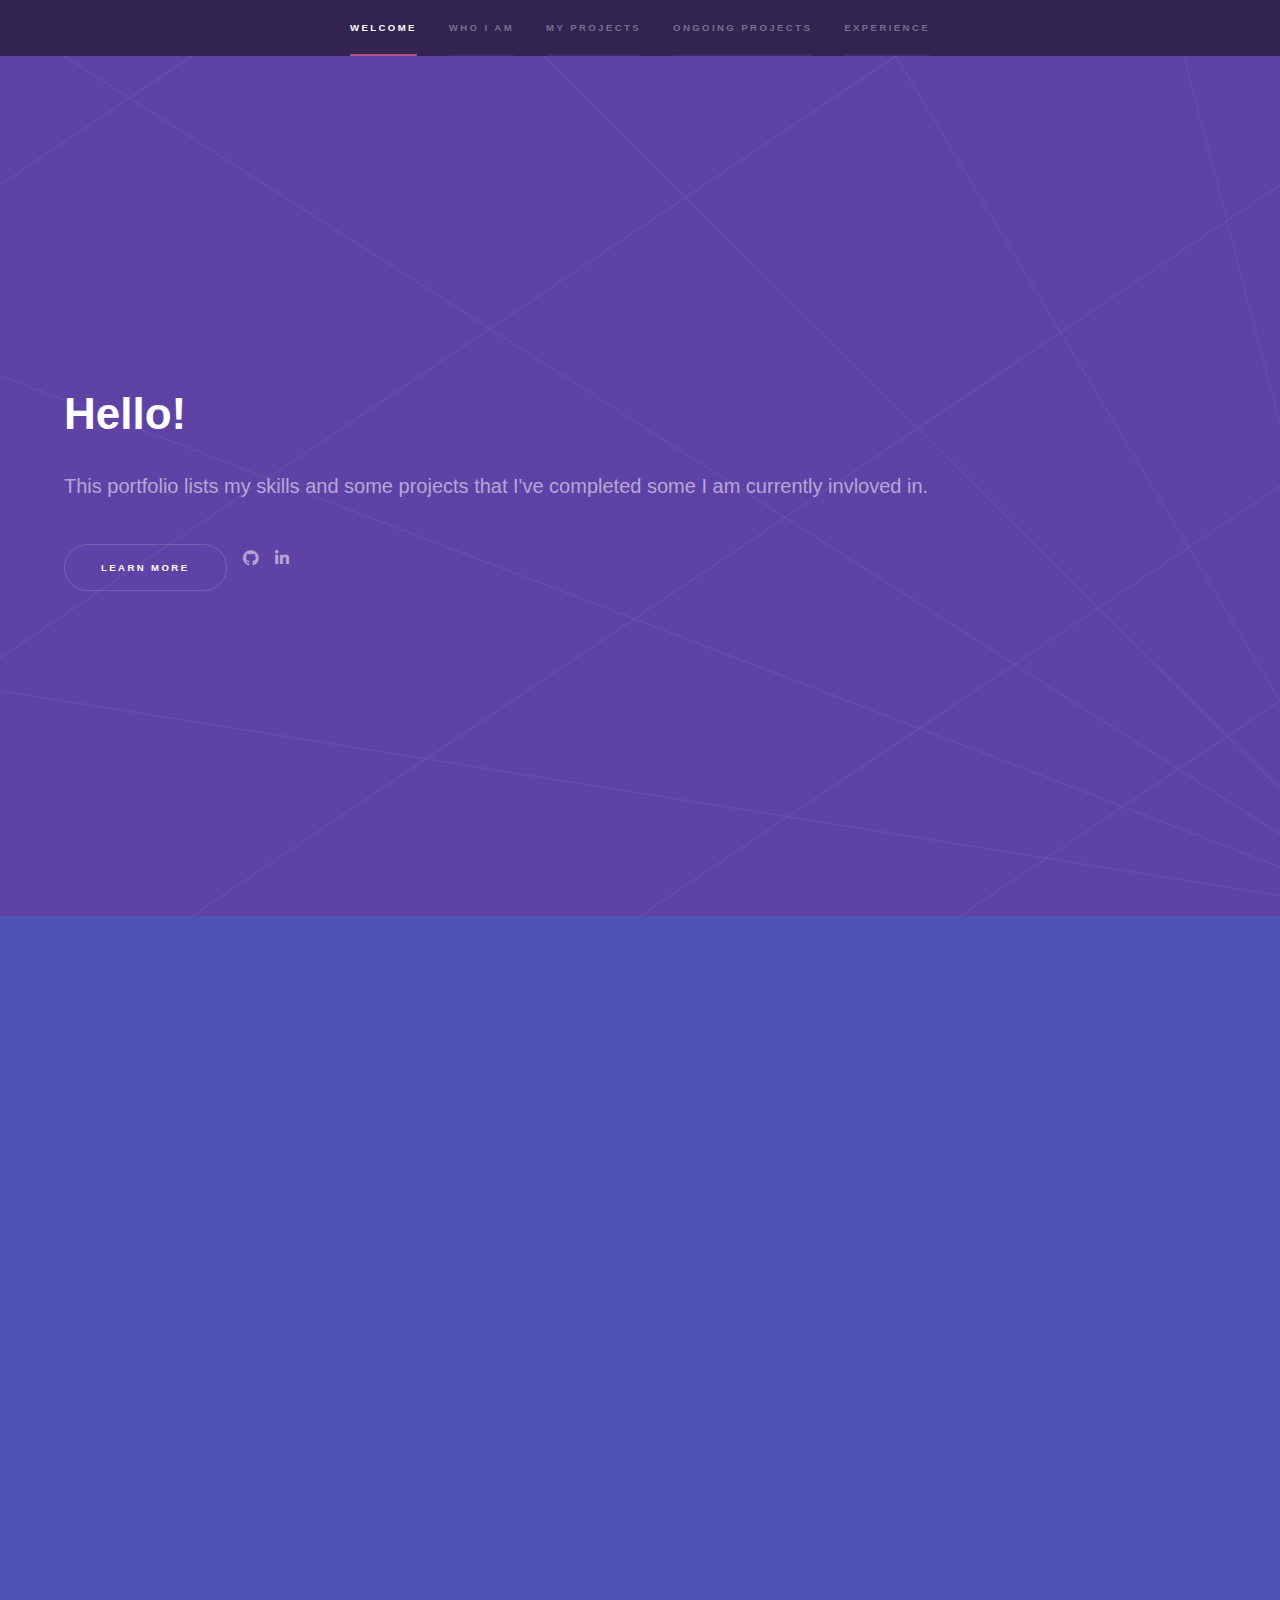
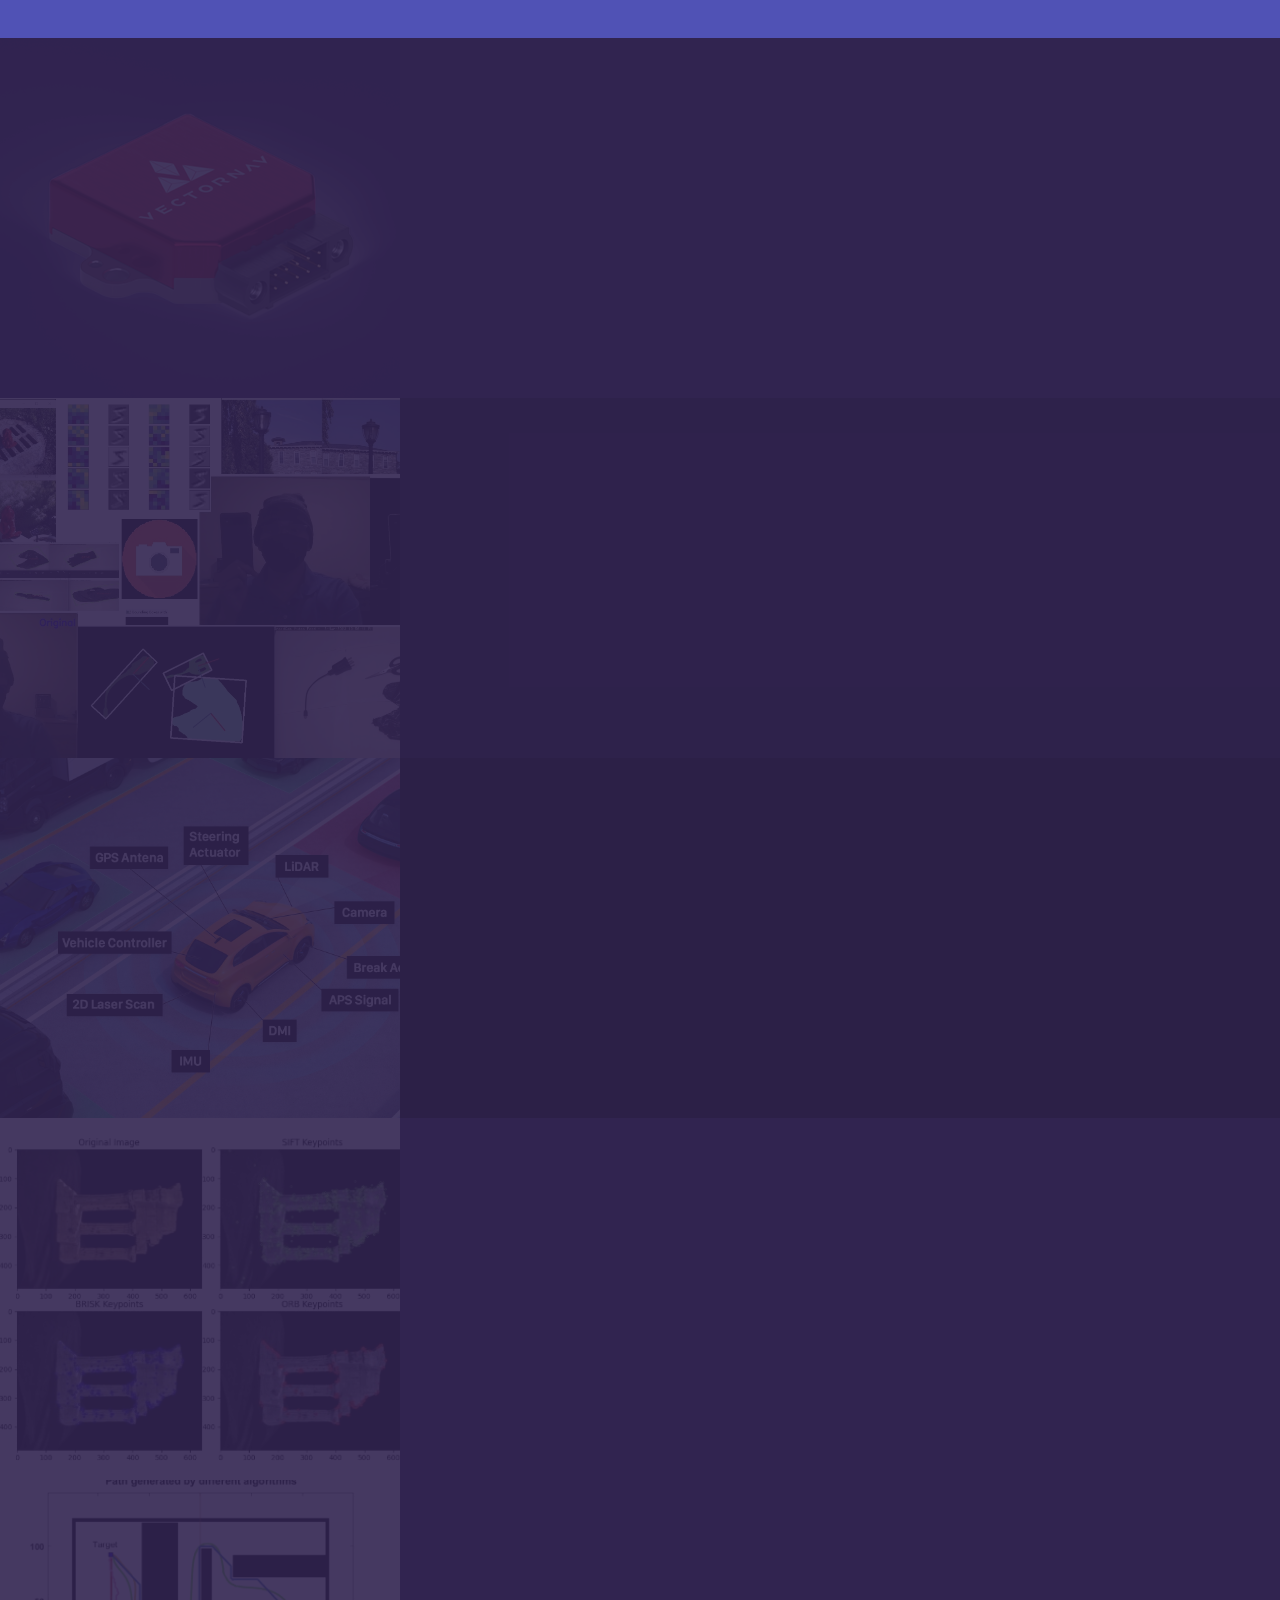
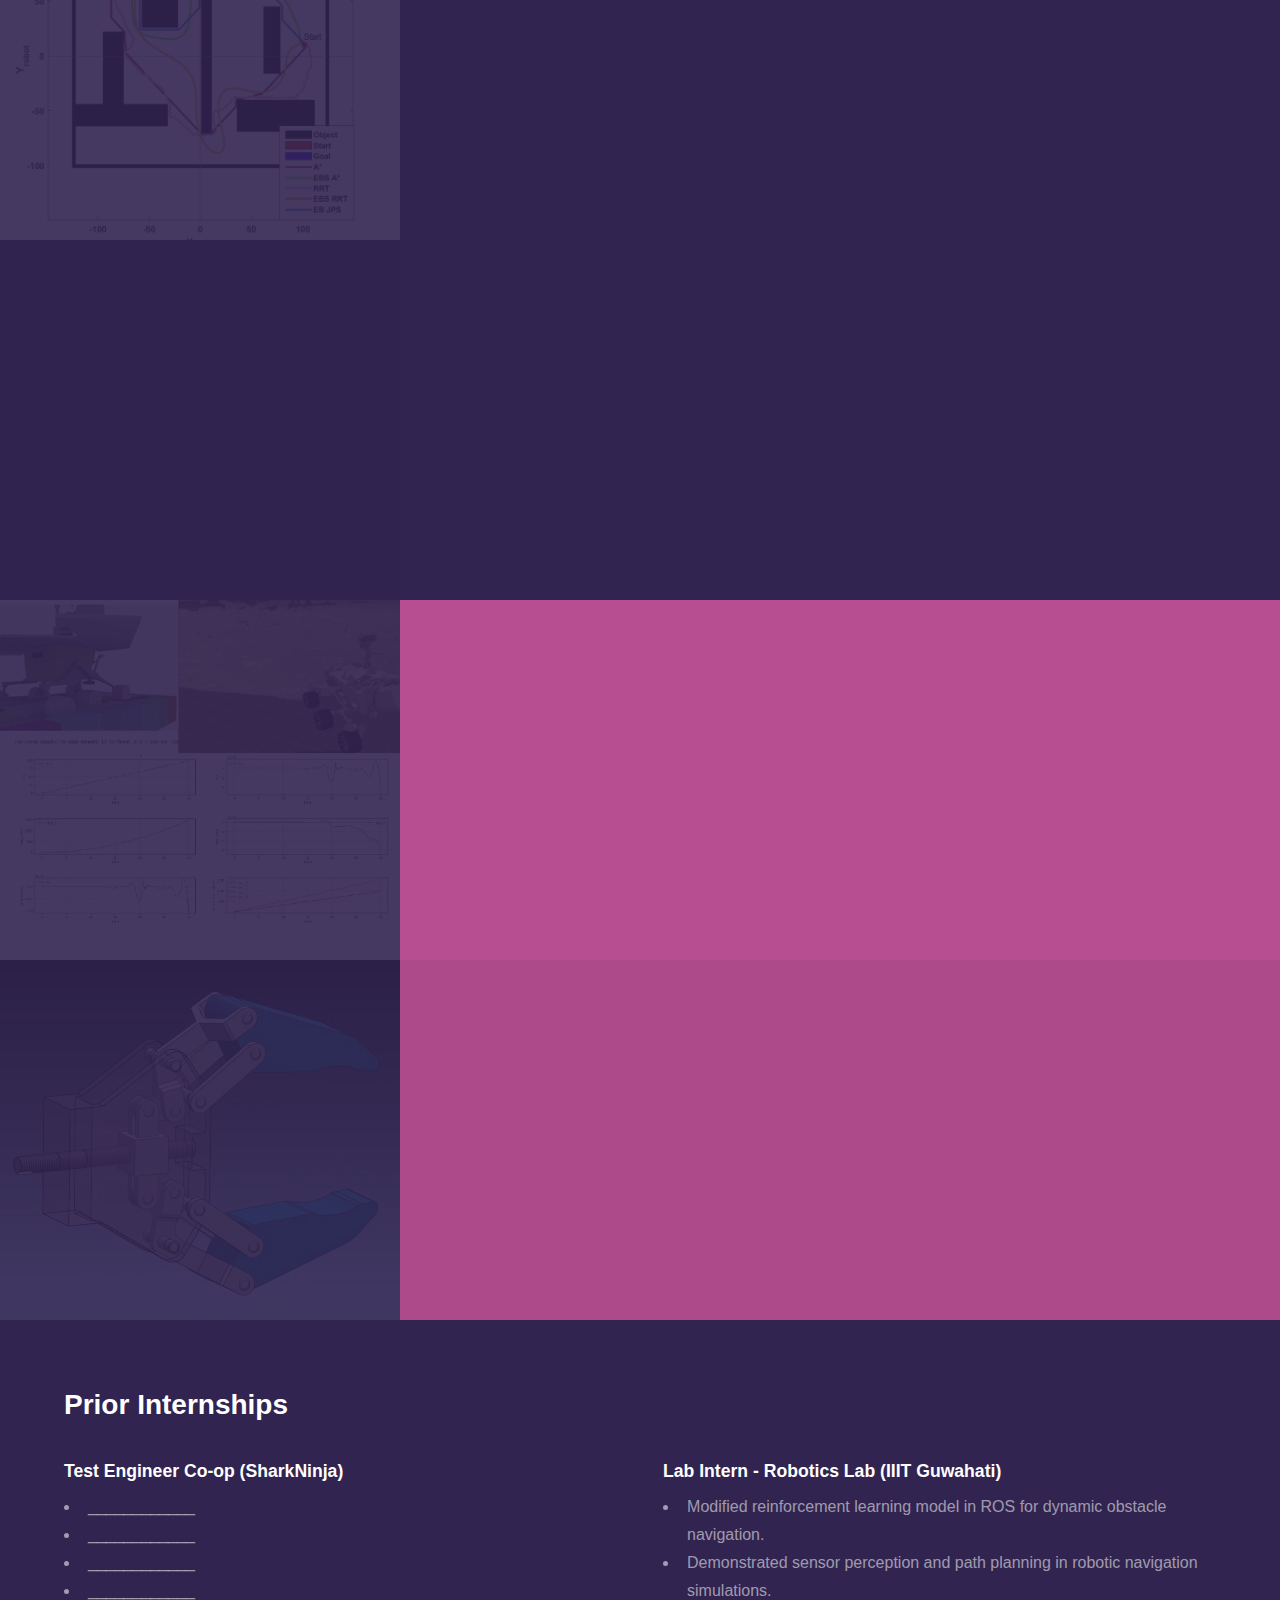
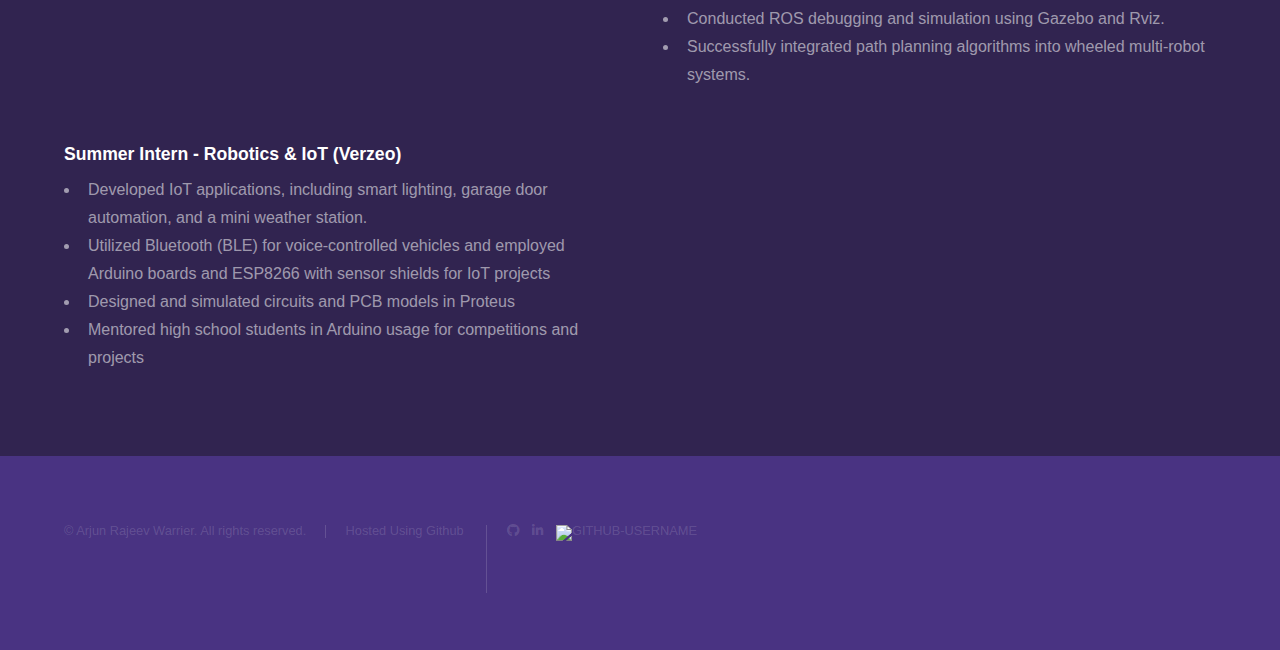
==== commit 6155220f: "Update index.html" ====
--- a/index.html
+++ b/index.html
@@ -54,17 +54,17 @@
 							I hold a Bachelor's degree in Electronics & Instrumentation Engineering from the <a href="https://en.wikipedia.org/wiki/National_Institute_of_Technology,_Silchar" style="color:rgb(30, 255, 218);">National Institute of Technology Silchar</a>. 
 							I have also authored two research papers, of which <a href="https://ieeexplore.ieee.org/abstract/document/9988092/" style="color:rgb(220, 245, 0);">one</a> is published and the other has been accepted into another conference.
 							Beyond my studies, I'm passionate about motion planning, computer vision, control systems, and sensors. 
-							When I'm not hunched over a computer, I enjoy outdoor walks, cycling, and meeting new people. I've also picked up a guitar.
+							When I'm not hunched over a computer, I enjoy outdoor naps, running, and meeting new people. I've also picked up a guitar.
 							Let's connect and explore the world of technology and creativity together!
 						</p>
 						<div class="skills-container">
 							<div class="skills">
 								<h3>Prototyping</h3>
 								<ul>
-									<li><span>3D modelling and printing (SolidWorks)</span></li>
+									<li><span>3D designing/printing for test rigs and smaller component mounts/housing.</span></li>
 									<li><span>Electrical assembly and debugging</span></li>
-									<li><span>Sensor interfacing, PCB and circuit designing (Proteus)</span></li>
-									<li><span>Programming Arduino, ESP8266, and other development boards</span></li>
+									<li><span>Sensor interfacing, PCB and circuit designing.</span></li>
+									<li><span>Programming Raspberry Pi, Nucleo and other development boards</span></li>
 								</ul>
 							</div>
 							<div class="skills">
@@ -158,6 +158,18 @@
 								<p>Testing, implementation and development of modifications for path planning algorithms.</p>
 								<ul class="actions">
 									<li><a href="4.html" class="button">Learn more</a></li>
+								</ul>
+							</div>
+						</div>
+					</section>
+					<section>
+						<a href="111.html" class="image"><img src="" alt="" data-position="center center" /></a>
+						<div class="content">
+							<div class="inner">
+								<h2>Automation Using Test Fixtures</h2>
+								<p>My more prominent projects and designs during my time at SharkNinja</p>
+								<ul class="actions">
+									<li><a href="111.html" class="button">Learn more</a></li>
 								</ul>
 							</div>
 						</div>
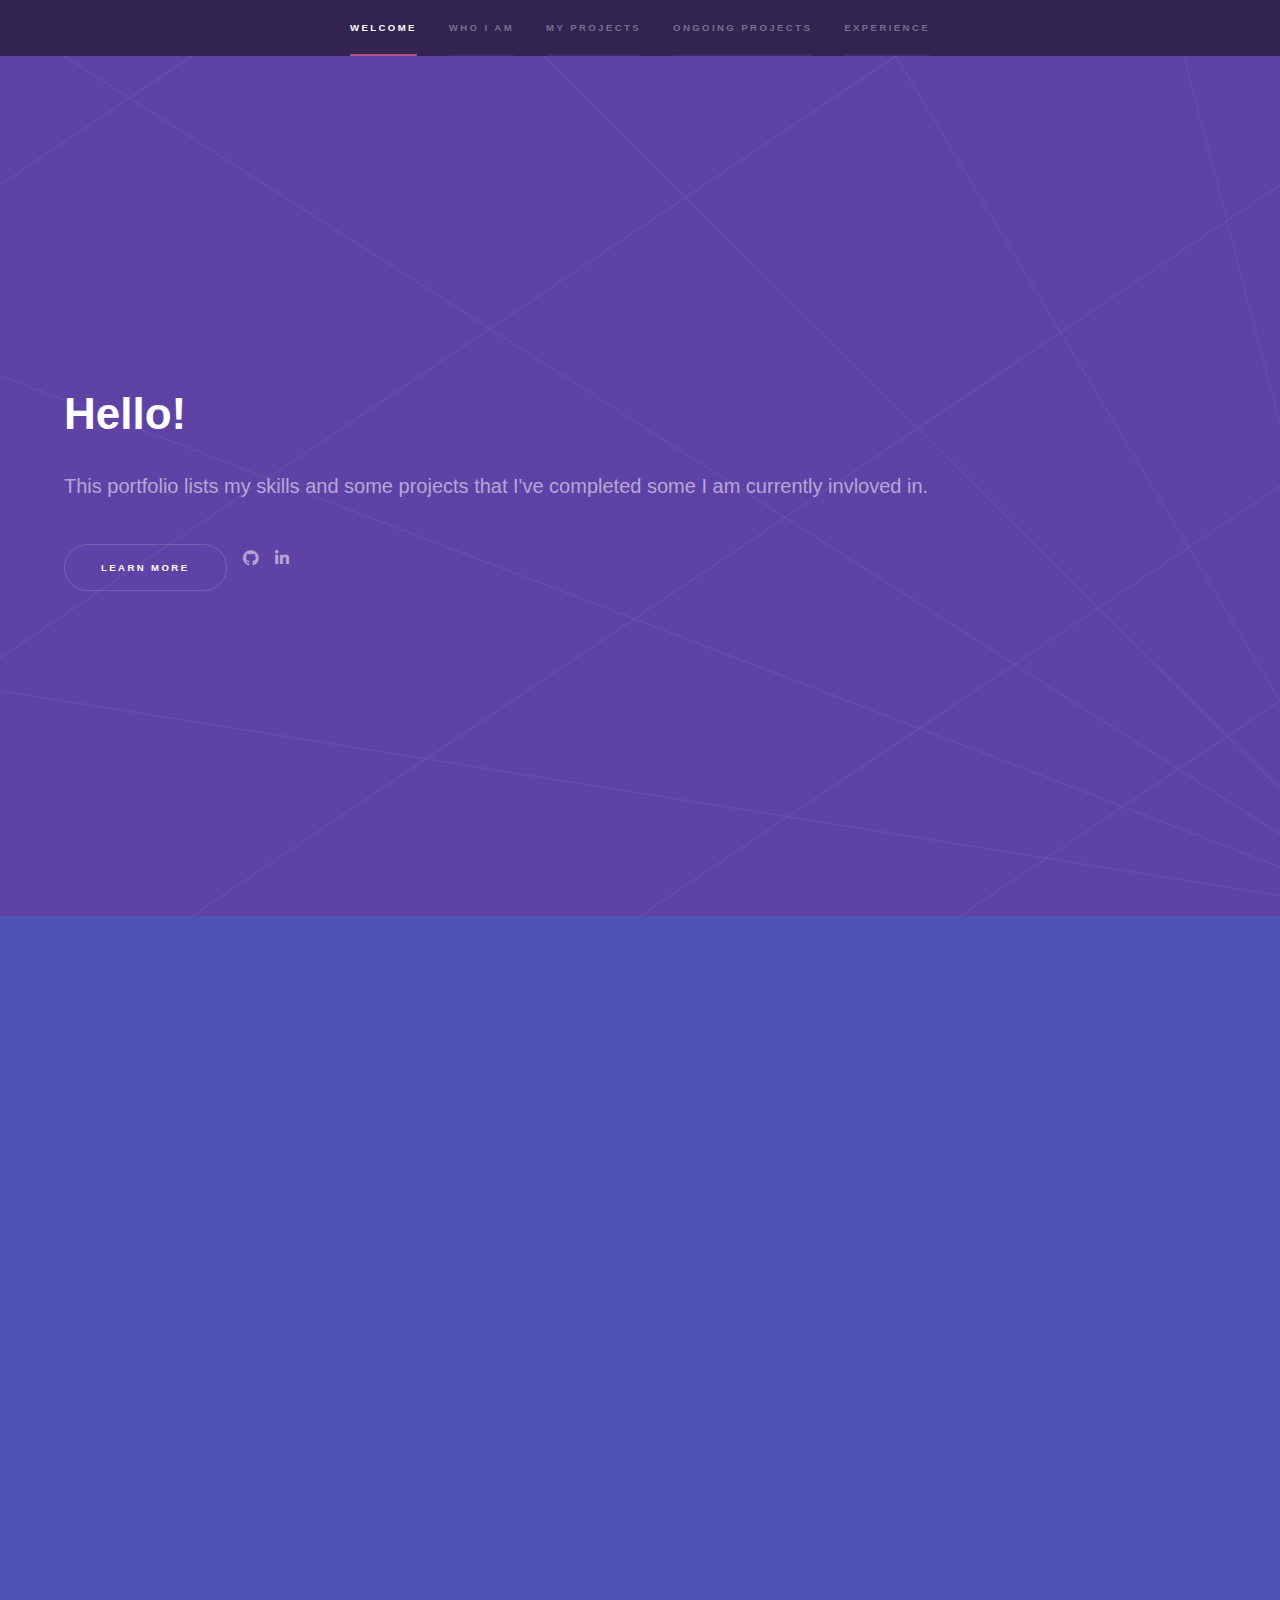
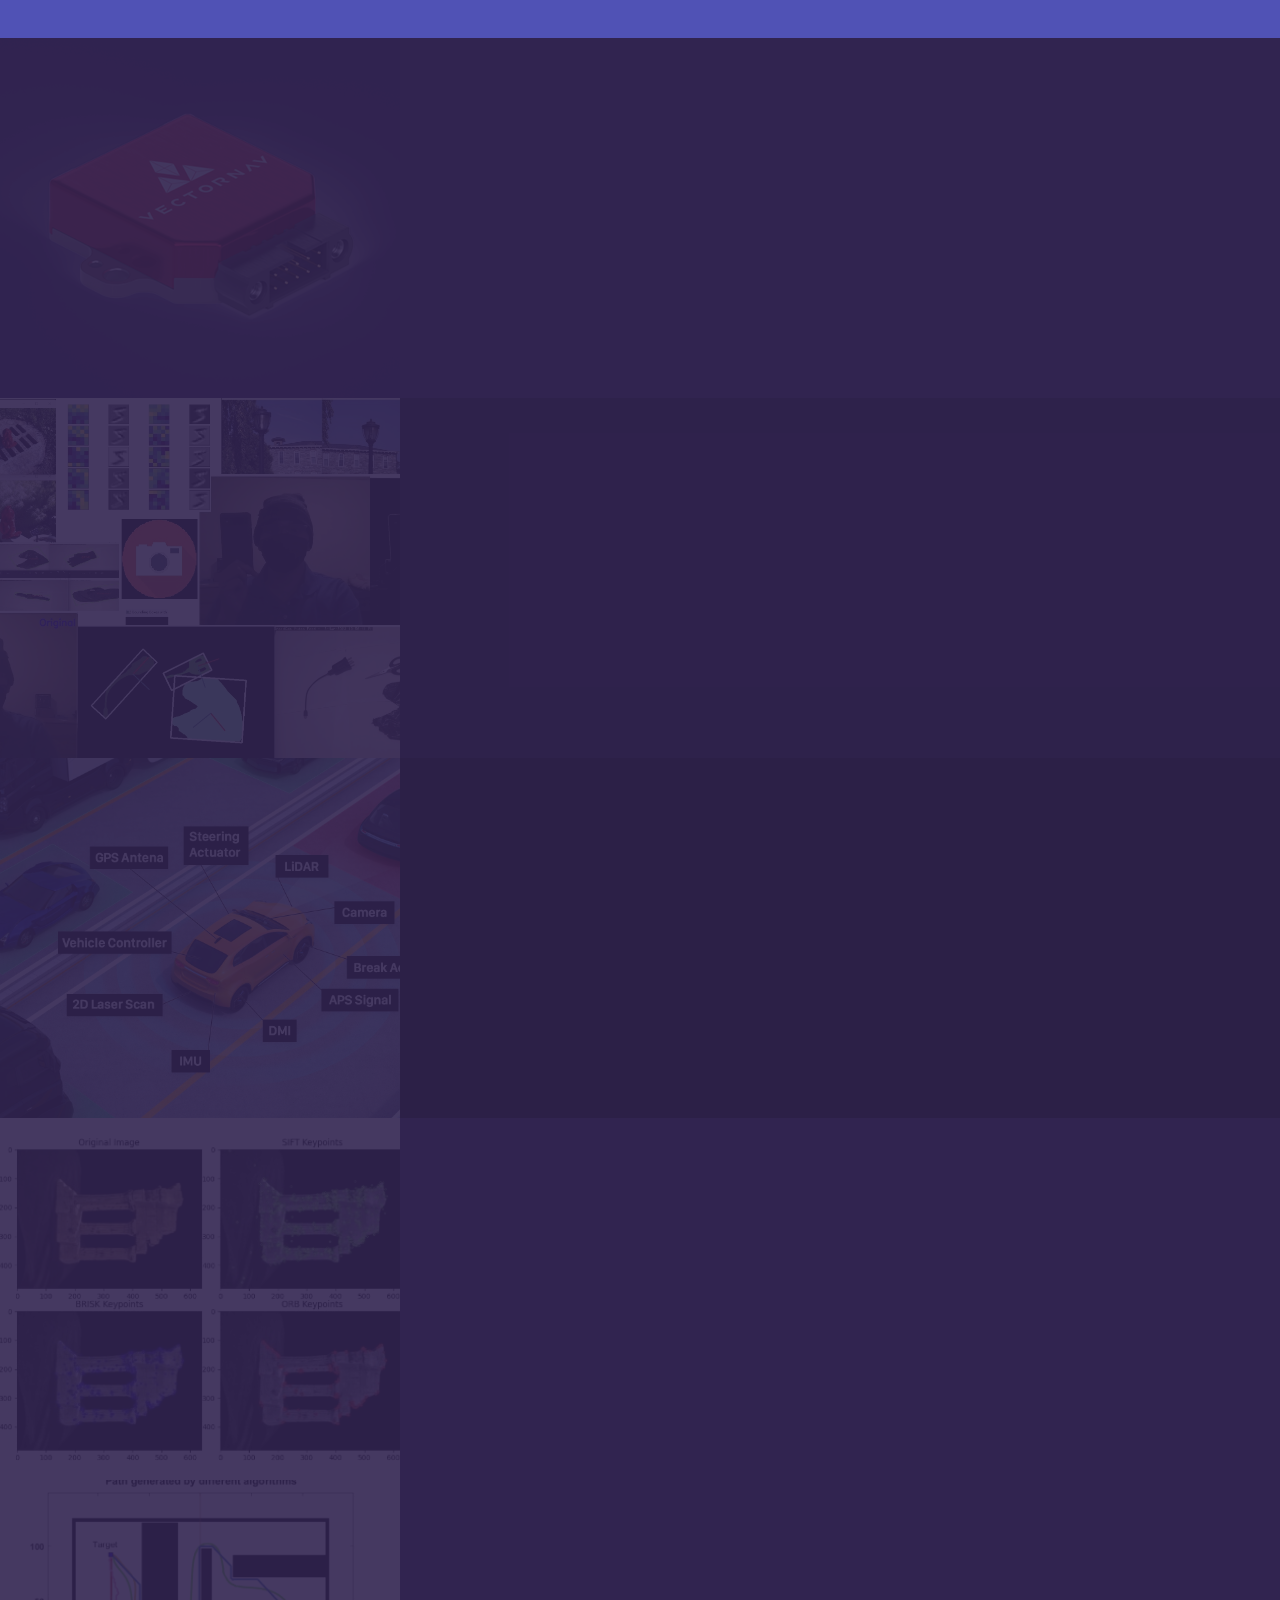
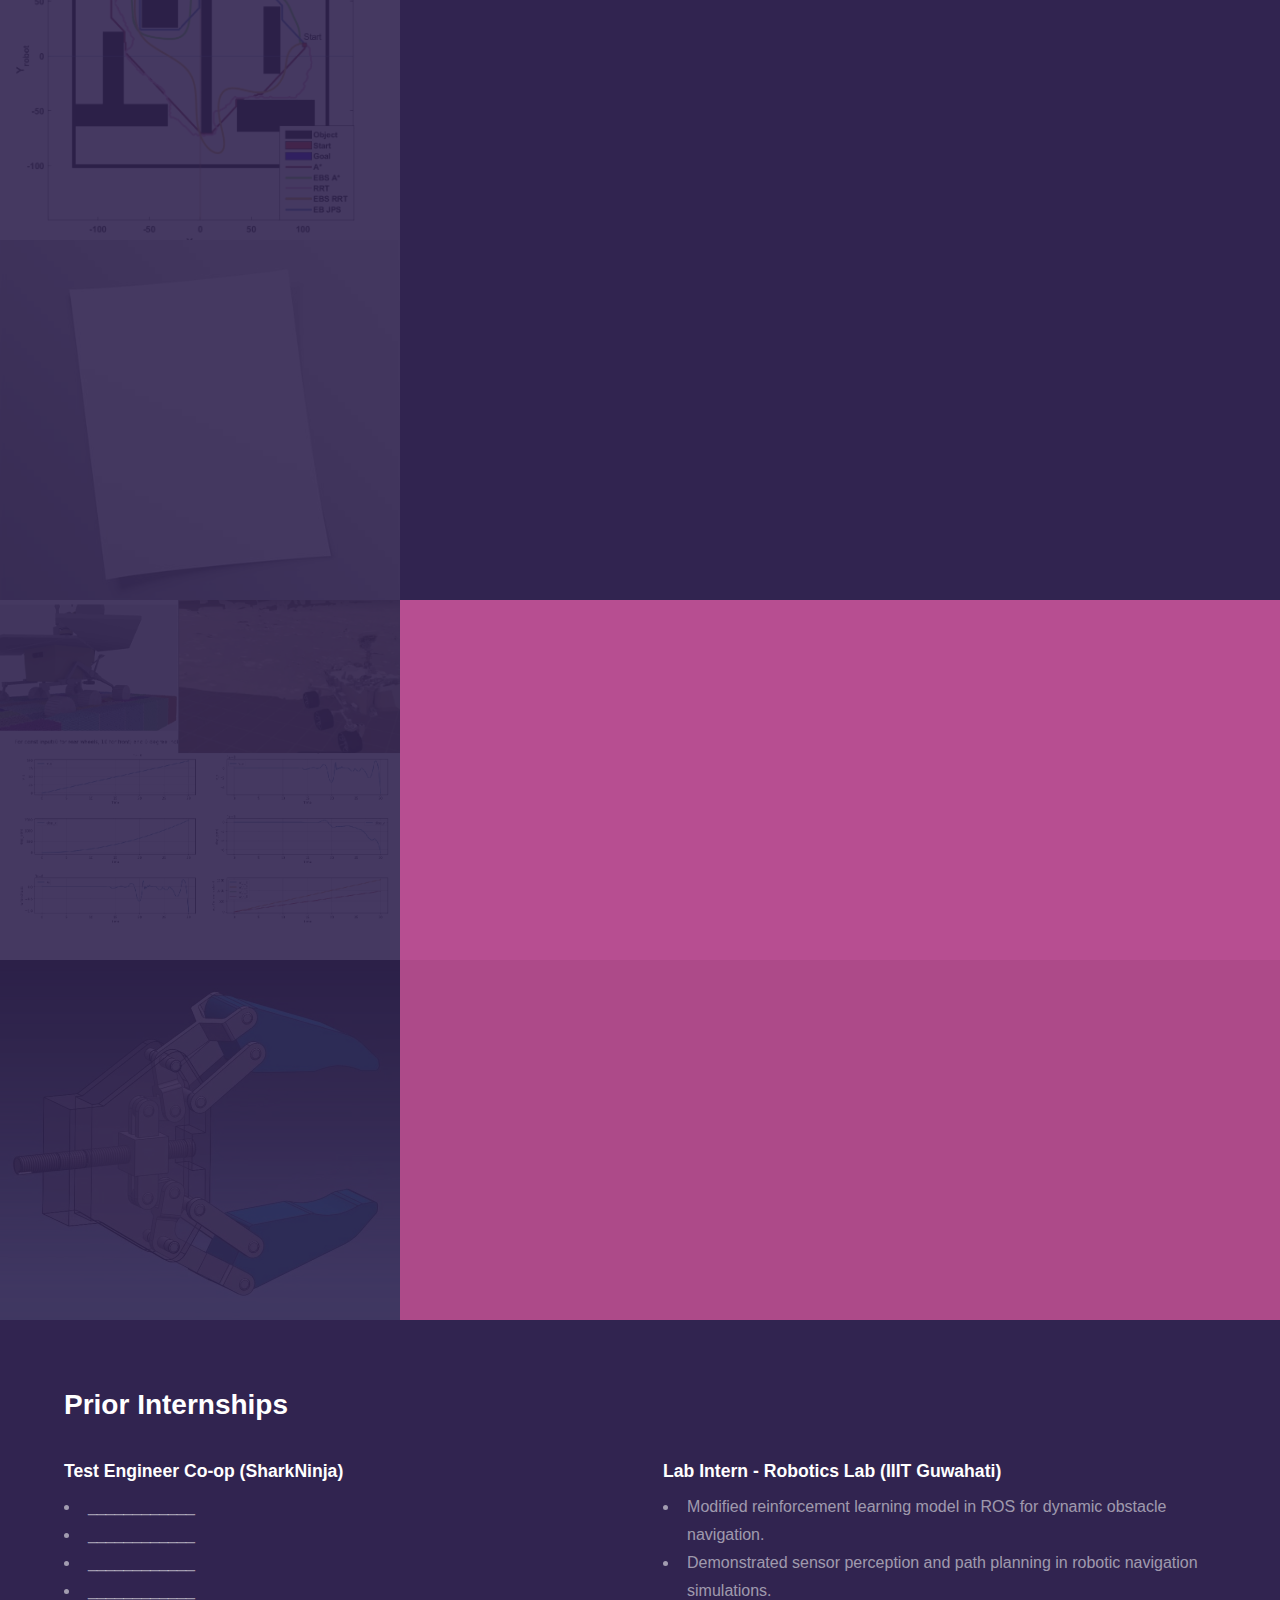
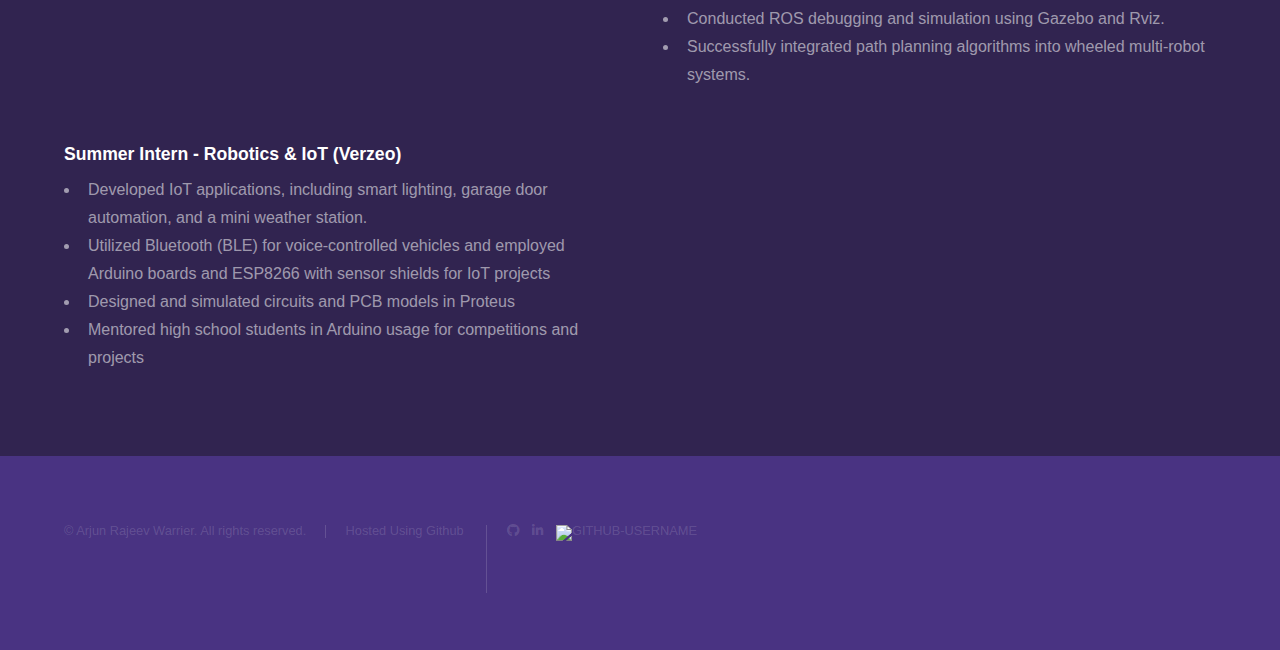
==== commit 30fddbfc: "Update index.html" ====
--- a/index.html
+++ b/index.html
@@ -163,7 +163,7 @@
 						</div>
 					</section>
 					<section>
-						<a href="111.html" class="image"><img src="" alt="" data-position="center center" /></a>
+						<a href="111.html" class="image"><img src="placeHolder.jpg" alt="" data-position="center center" /></a>
 						<div class="content">
 							<div class="inner">
 								<h2>Automation Using Test Fixtures</h2>
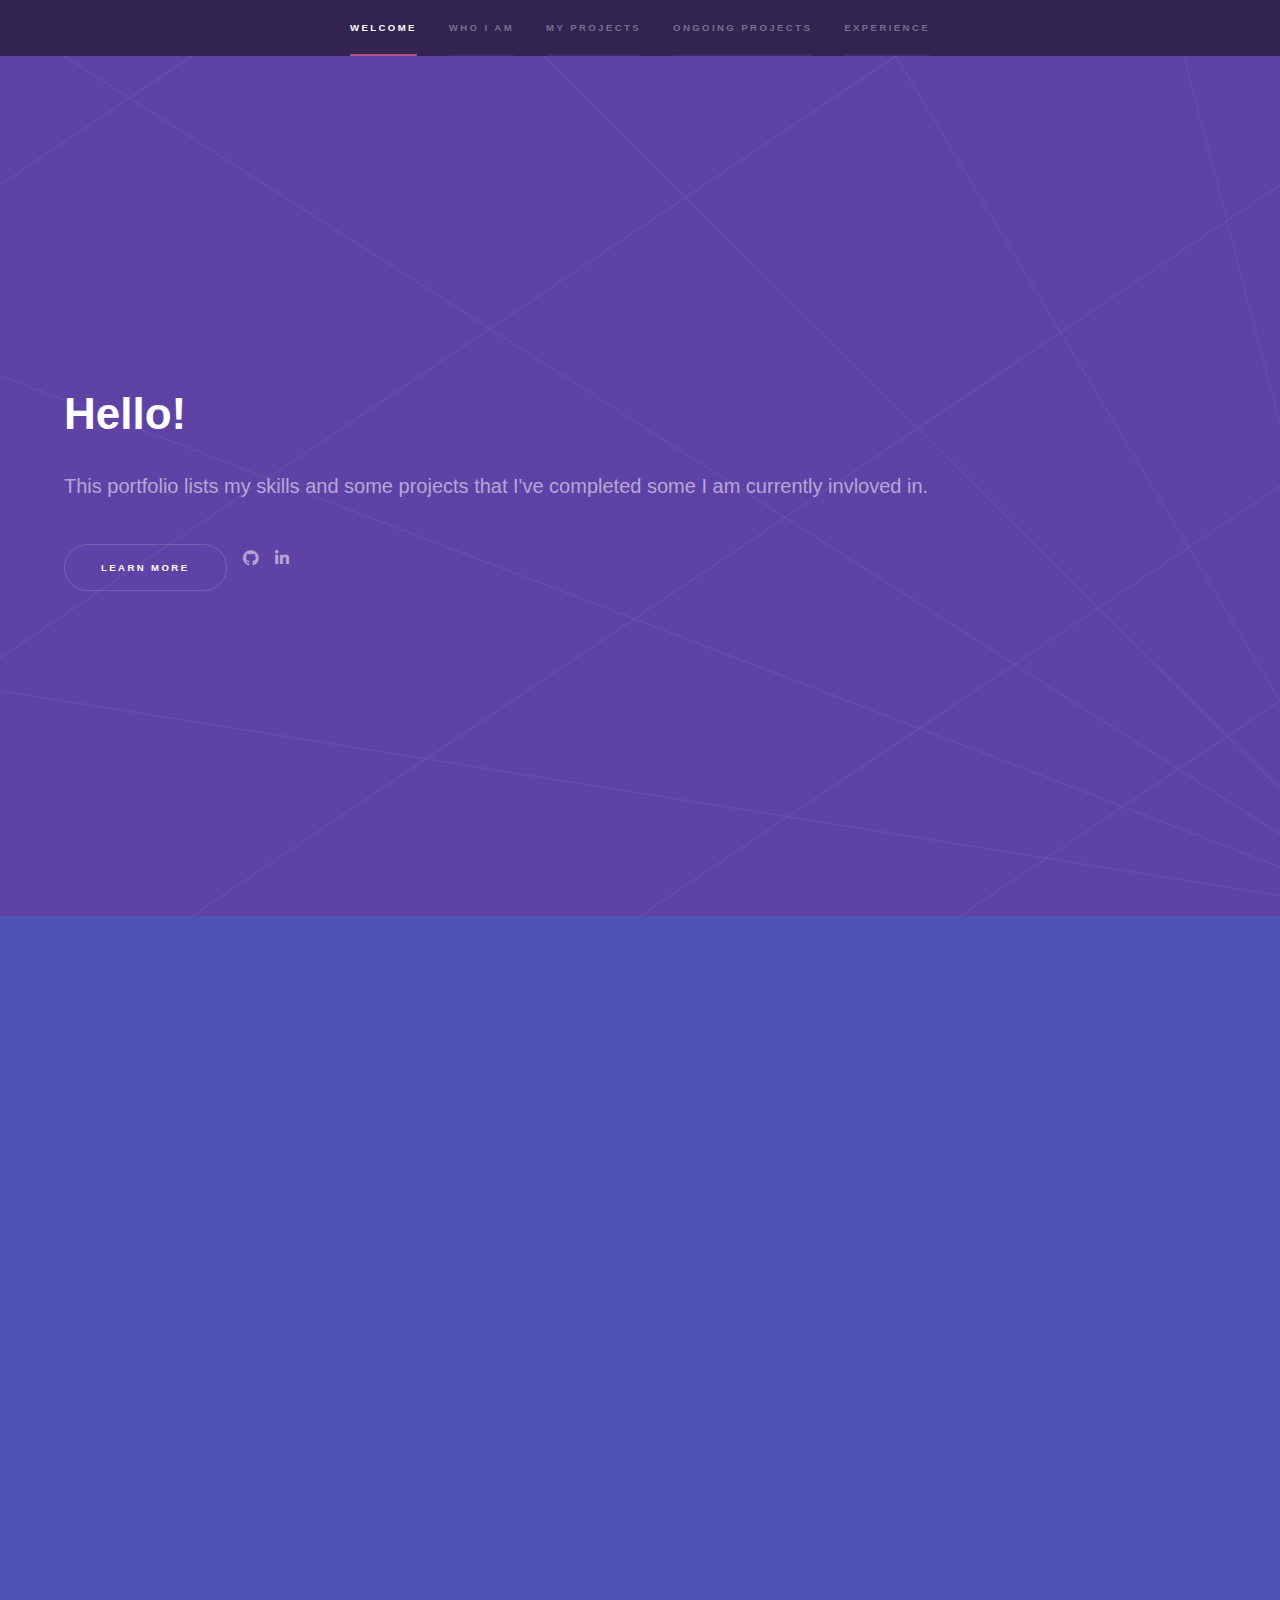
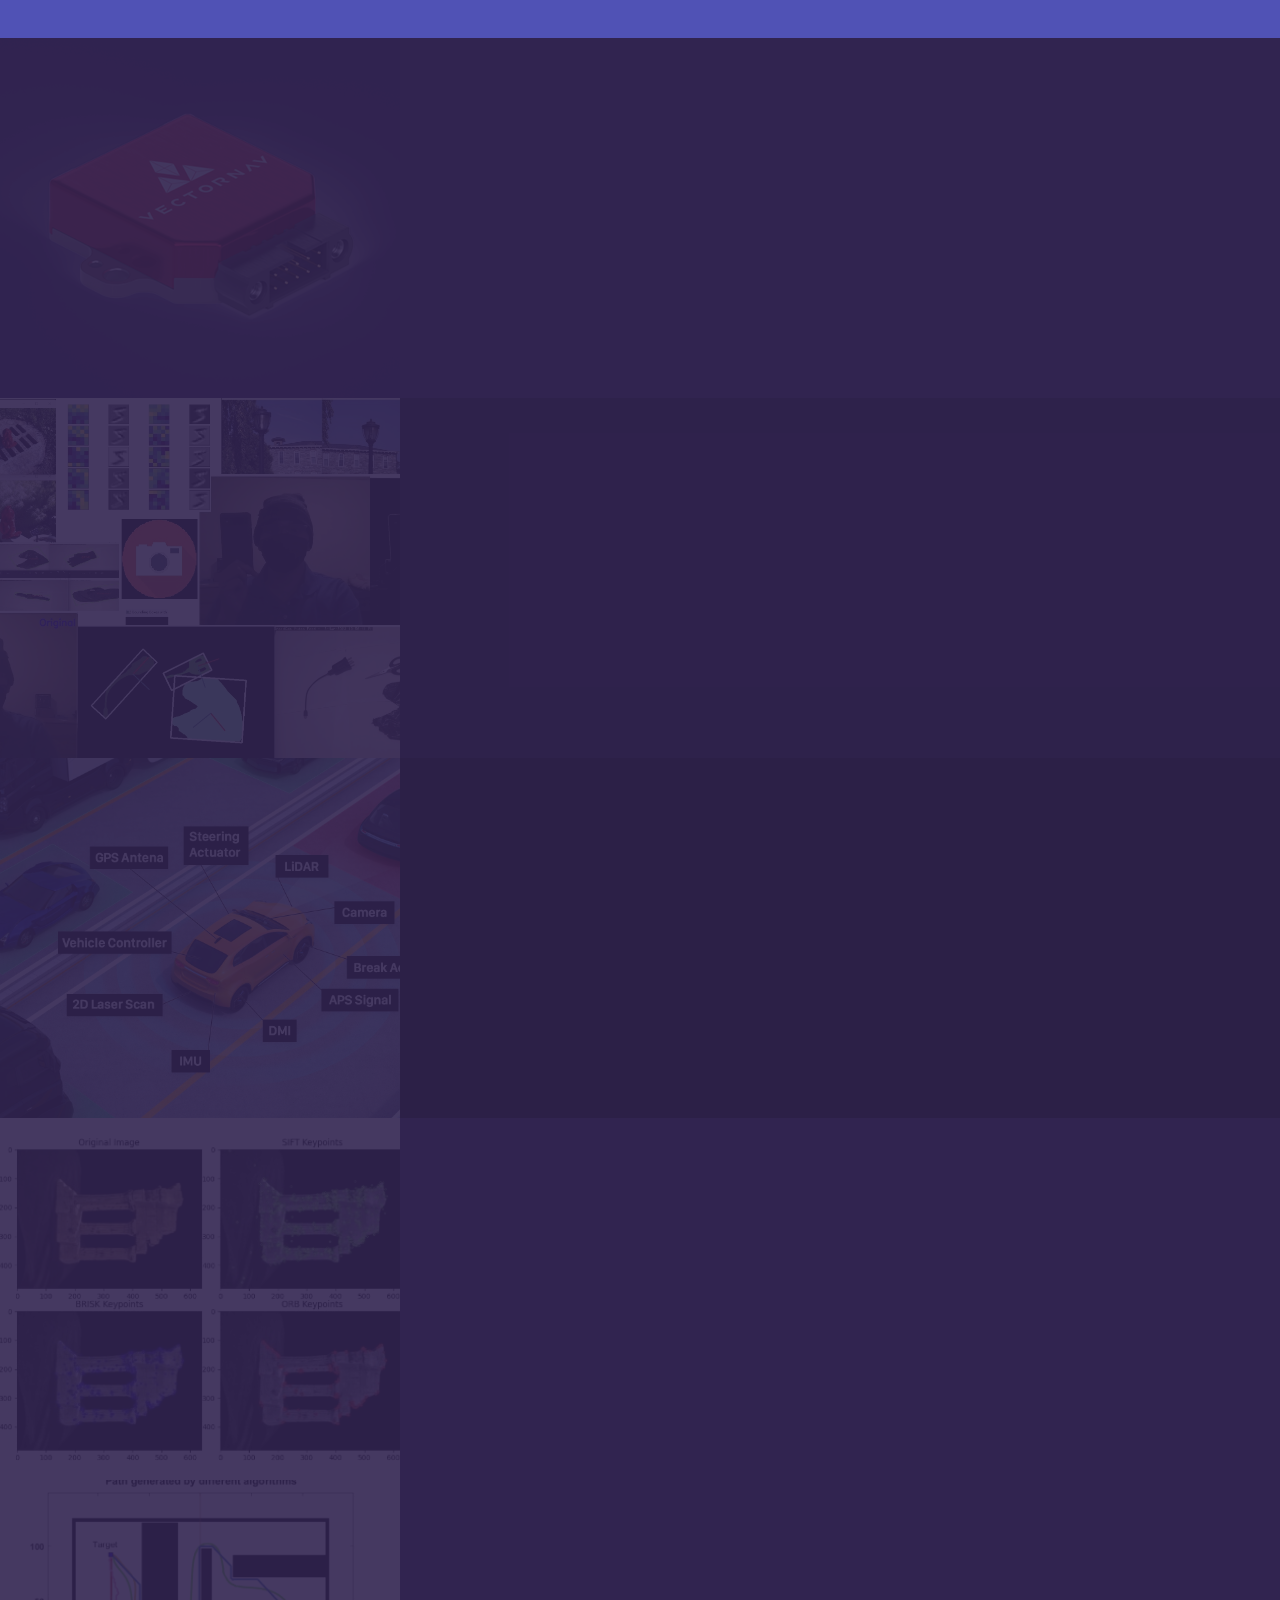
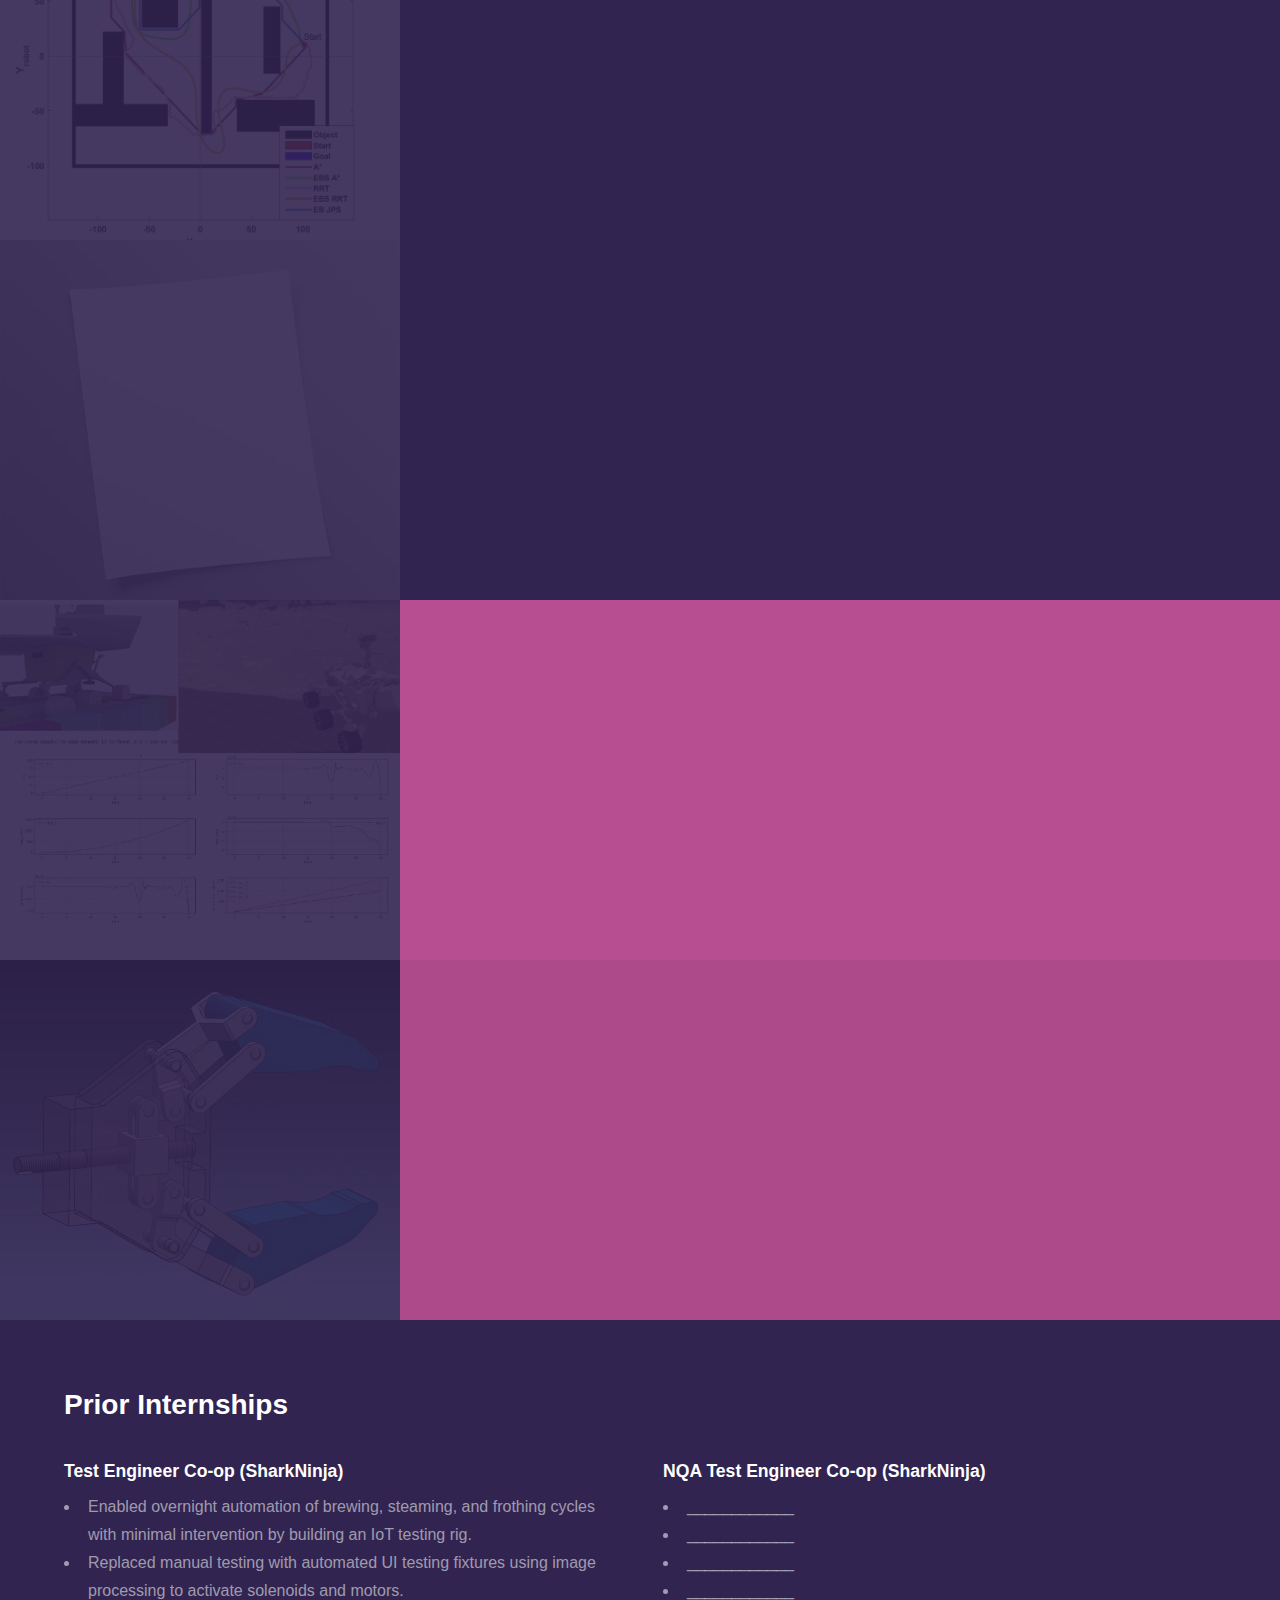
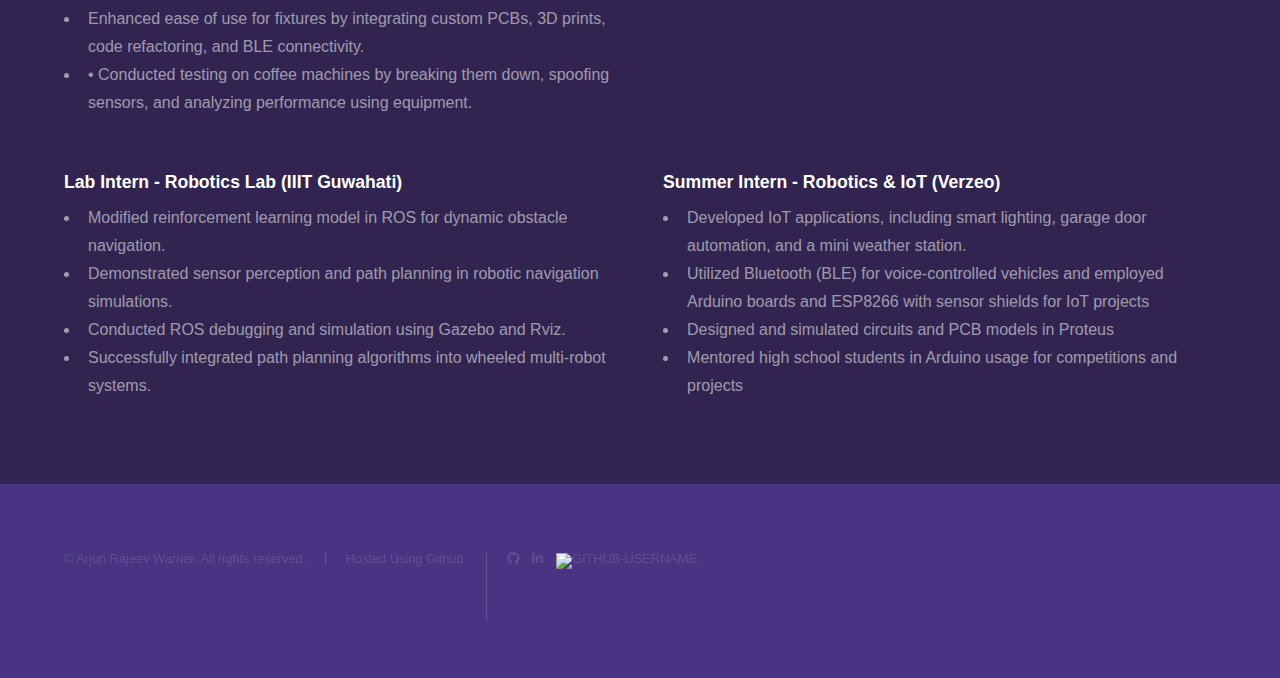
==== commit 1ed8a8df: "Update index.html" ====
--- a/index.html
+++ b/index.html
@@ -61,7 +61,7 @@
 							<div class="skills">
 								<h3>Prototyping</h3>
 								<ul>
-									<li><span>3D designing/printing for test rigs and smaller component mounts/housing.</span></li>
+									<li><span>3D designing/printing for test rigs and component mounts/housing.</span></li>
 									<li><span>Electrical assembly and debugging</span></li>
 									<li><span>Sensor interfacing, PCB and circuit designing.</span></li>
 									<li><span>Programming Raspberry Pi, Nucleo and other development boards</span></li>
@@ -71,7 +71,7 @@
 								<h3>Coding</h3>
 								<ul>
 									<li><span>Python, C/C++, Matlab and Simulink</span></li>
-									<li><span>Sensor drivers and interfacing in ROS</span></li>
+									<li><span>Sensor drivers and interfacing in ROS and with regular RPi.</span></li>
 									<li><span>Simulations, dynamic modelling, and controls with Matlab/ROS</span></li>
 									<li><span>Computer vision applications, both classical and with DL</span></li>
 								</ul>
@@ -215,6 +215,15 @@
 							<div class="skills-container">
 								<div class="skills">
 									<h3>Test Engineer Co-op (SharkNinja)</h3>
+									<ul>
+										<li><span>Enabled overnight automation of brewing, steaming, and frothing cycles with minimal intervention by building an IoT testing rig.</span></li>
+										<li><span>Replaced manual testing with automated UI testing fixtures using image processing to activate solenoids and motors.</span></li>
+										<li><span>Enhanced ease of use for fixtures by integrating custom PCBs, 3D prints, code refactoring, and BLE connectivity.</span></li>
+										<li><span>• Conducted testing on coffee machines by breaking them down, spoofing sensors, and analyzing performance using equipment.</span></li>
+									</ul>
+								</div>
+								<div class="skills">
+									<h3>NQA Test Engineer Co-op (SharkNinja)</h3>
 									<ul>
 										<li><span>____________</span></li>
 										<li><span>____________</span></li>
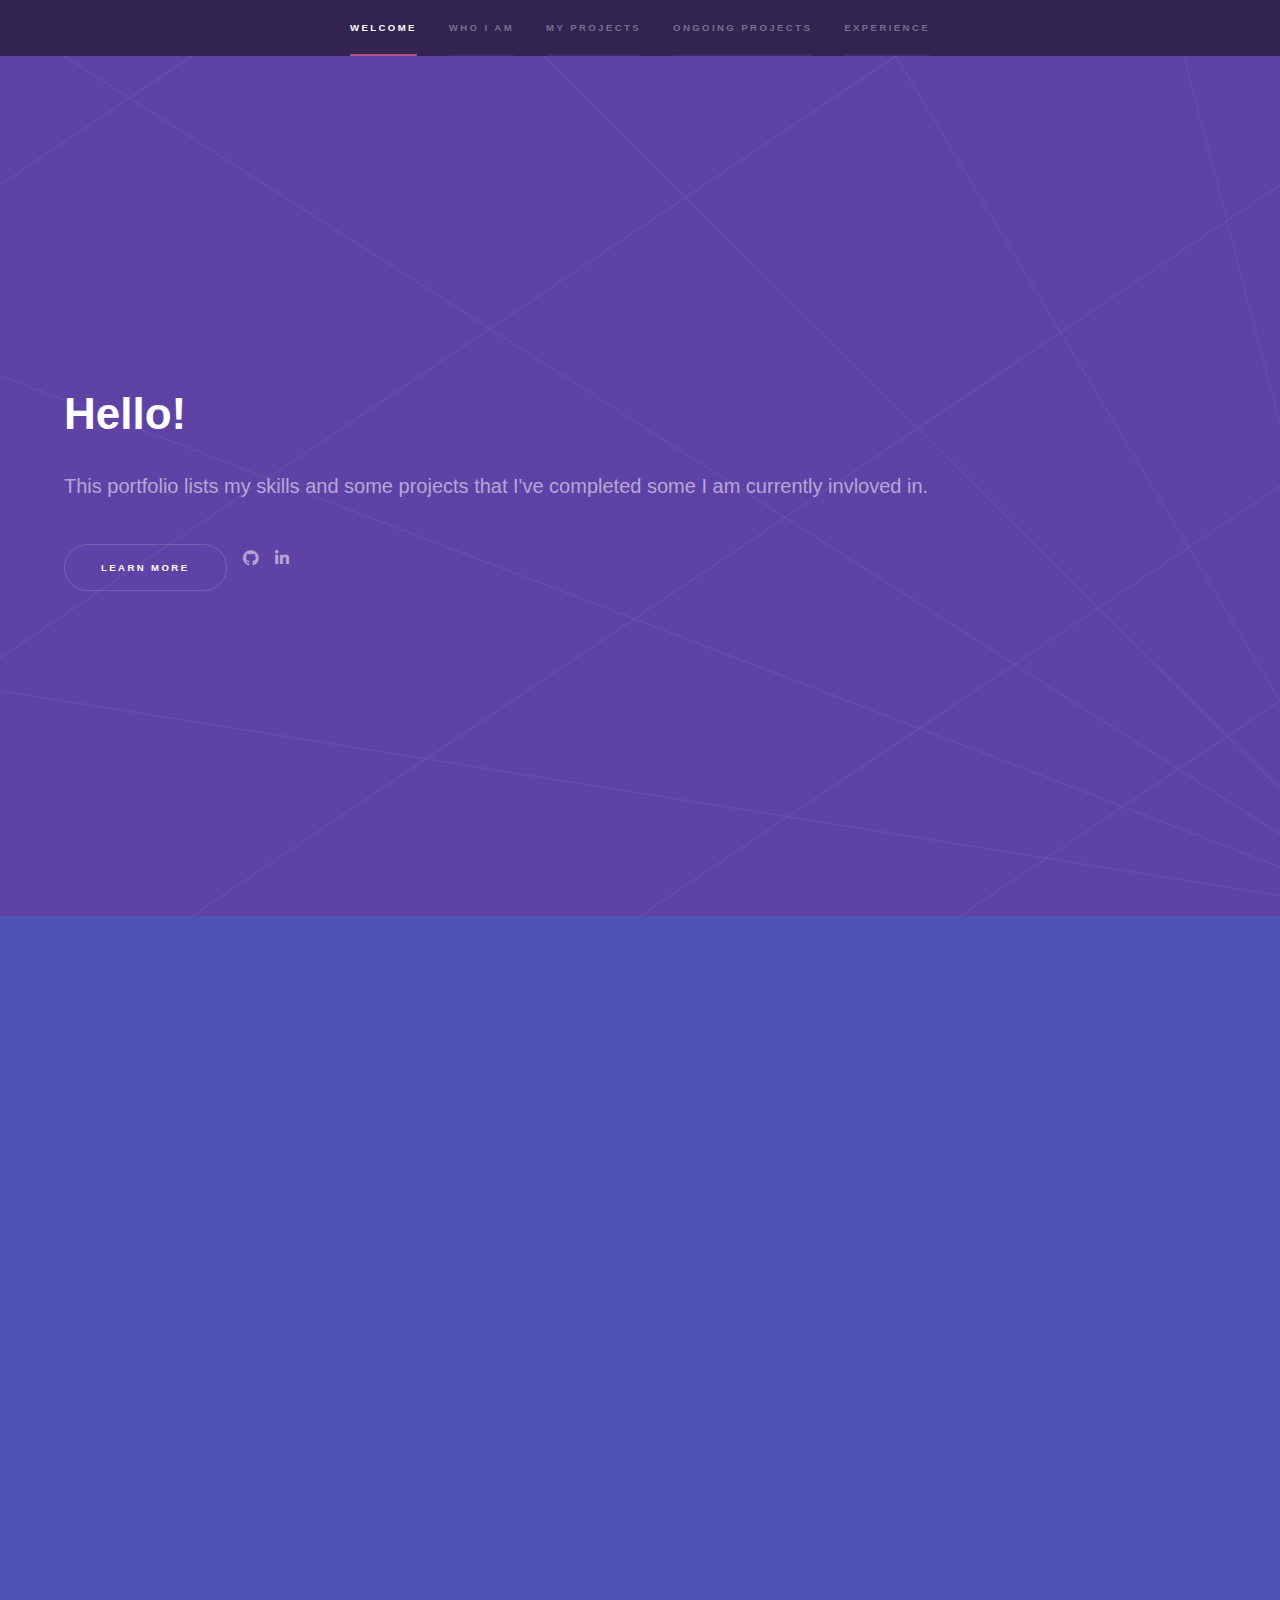
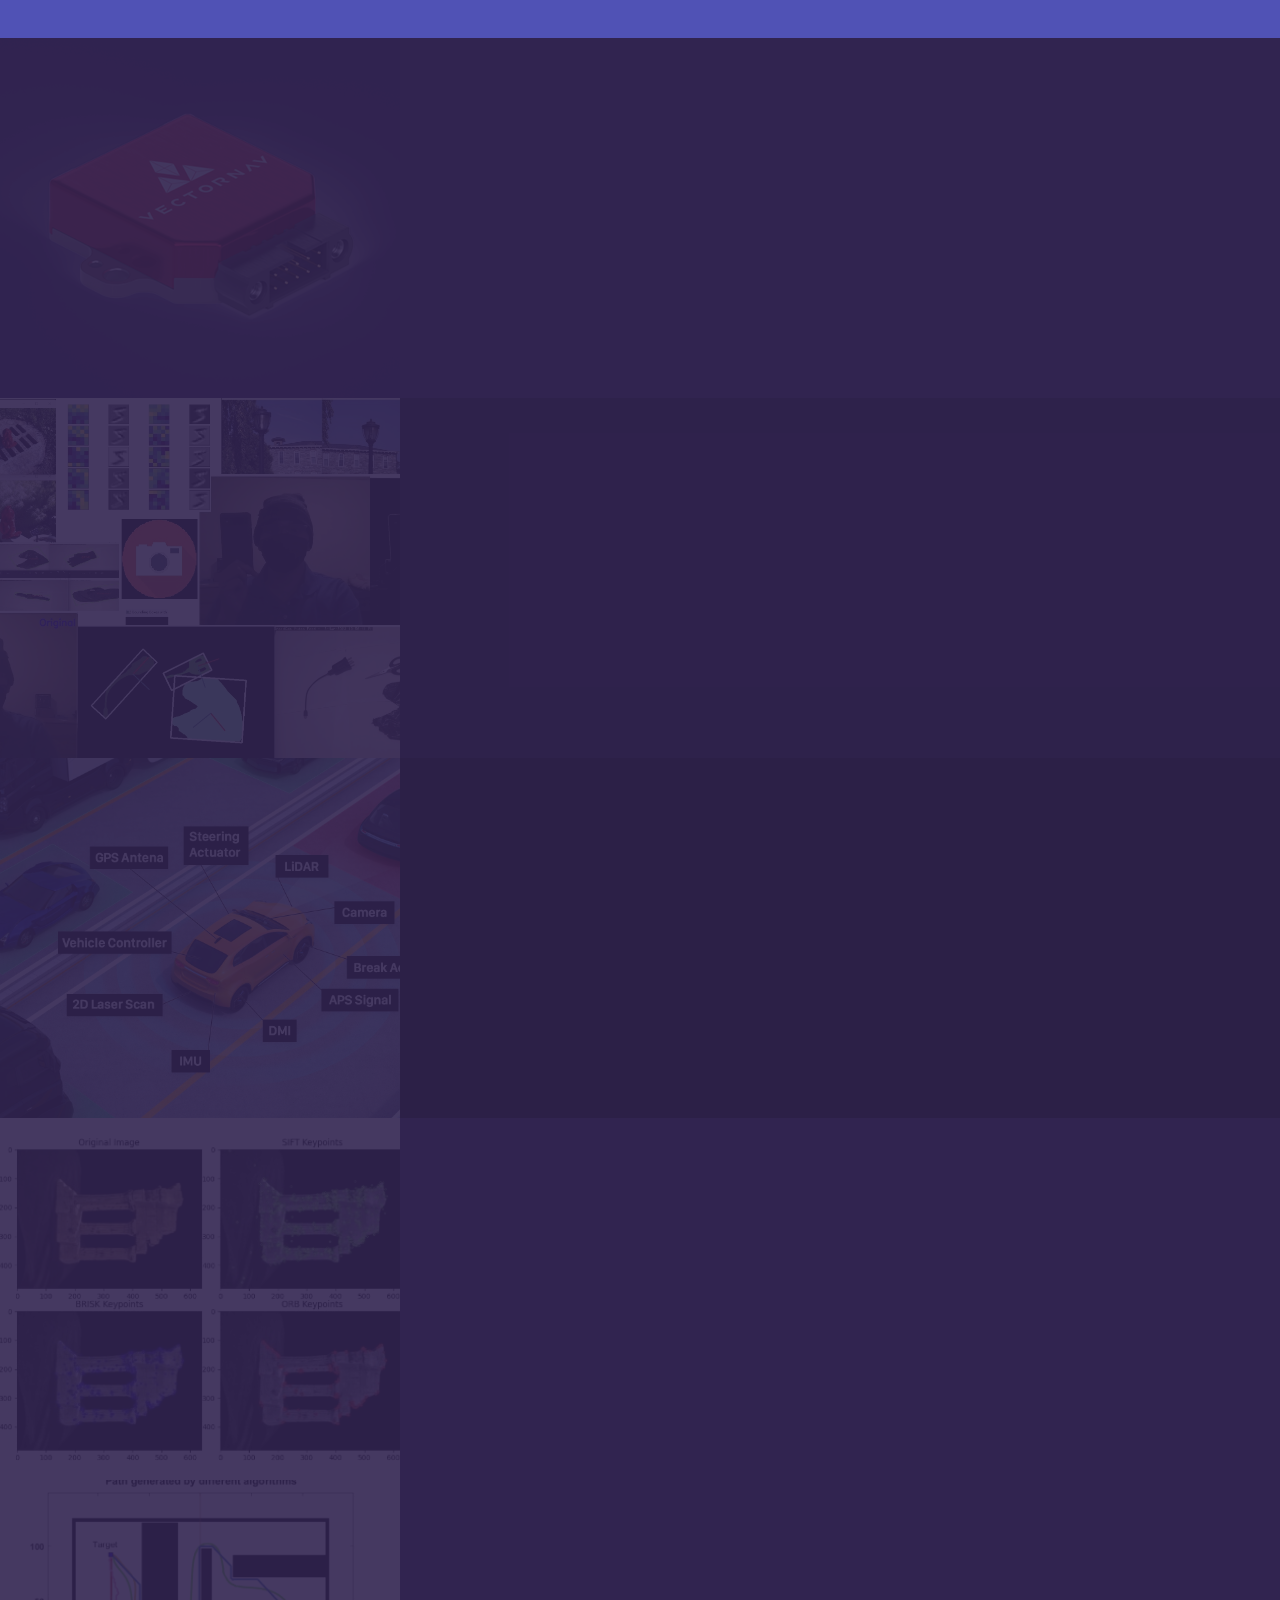
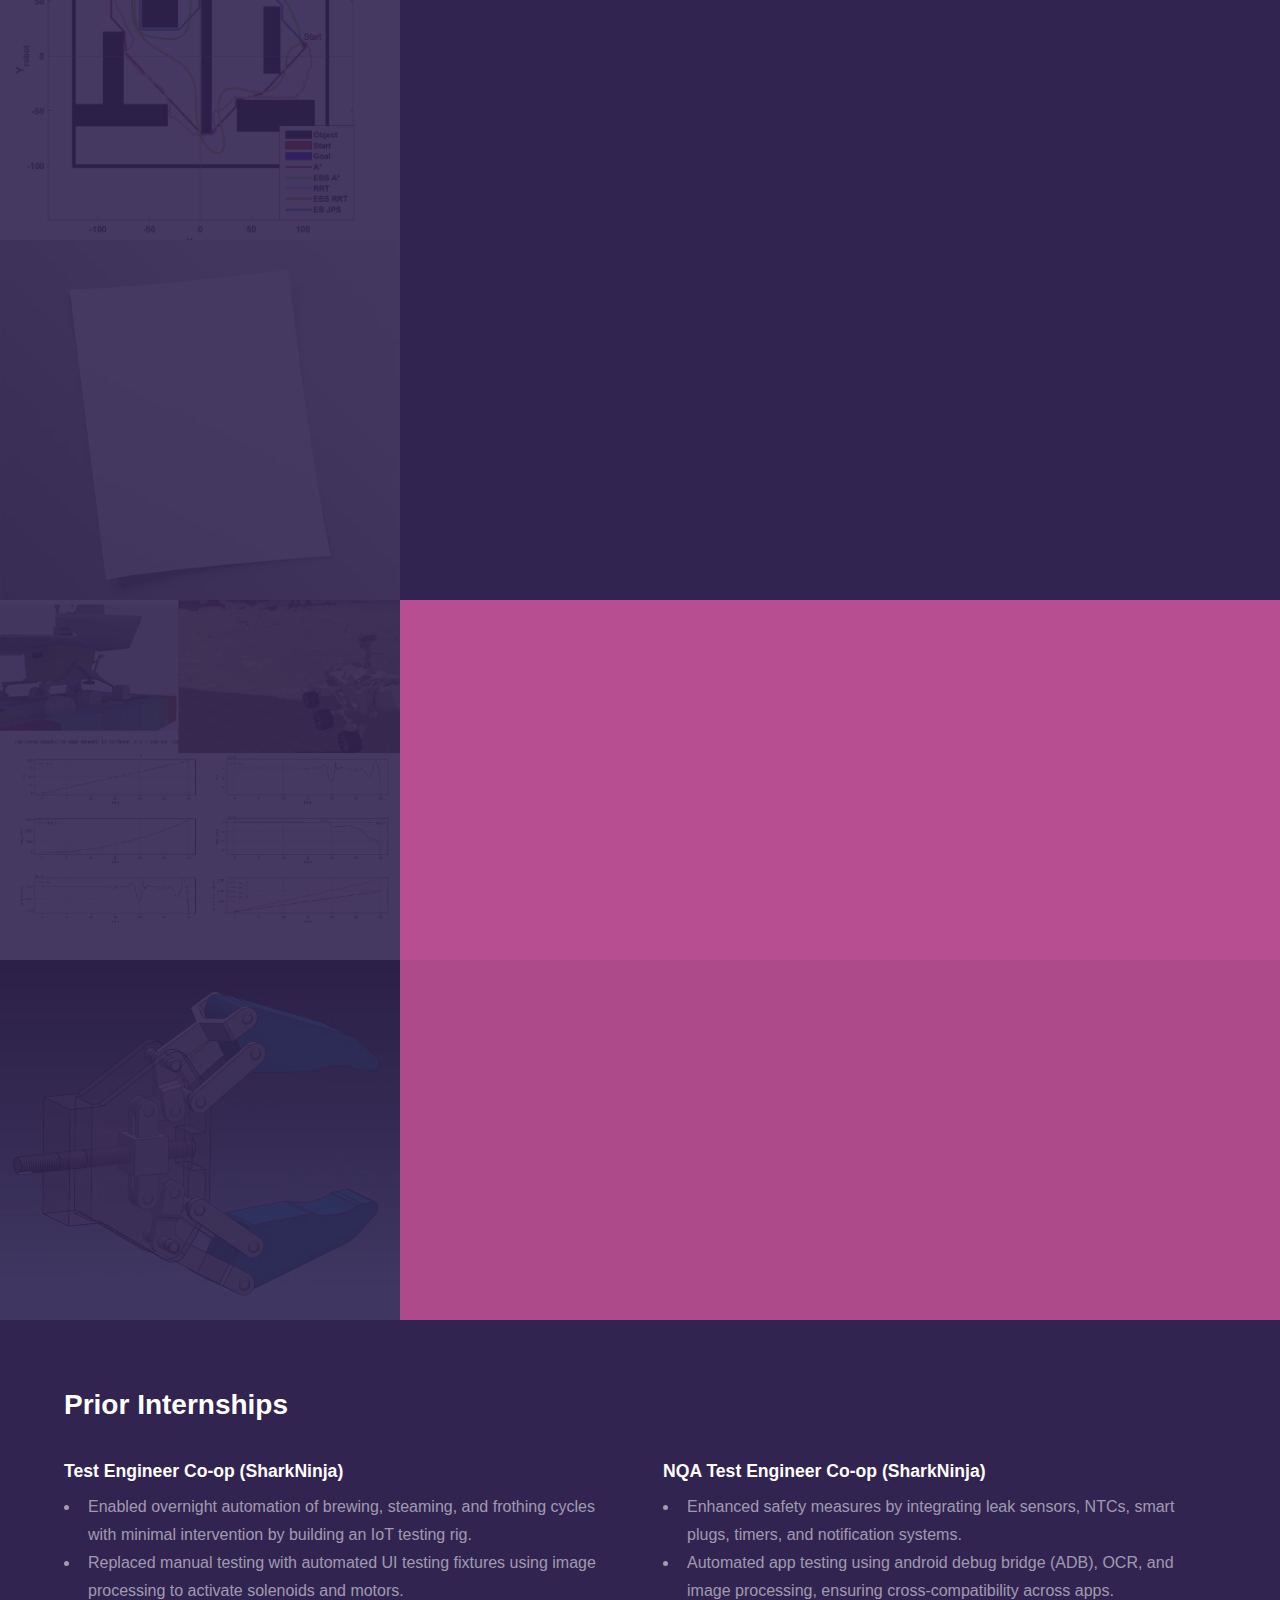
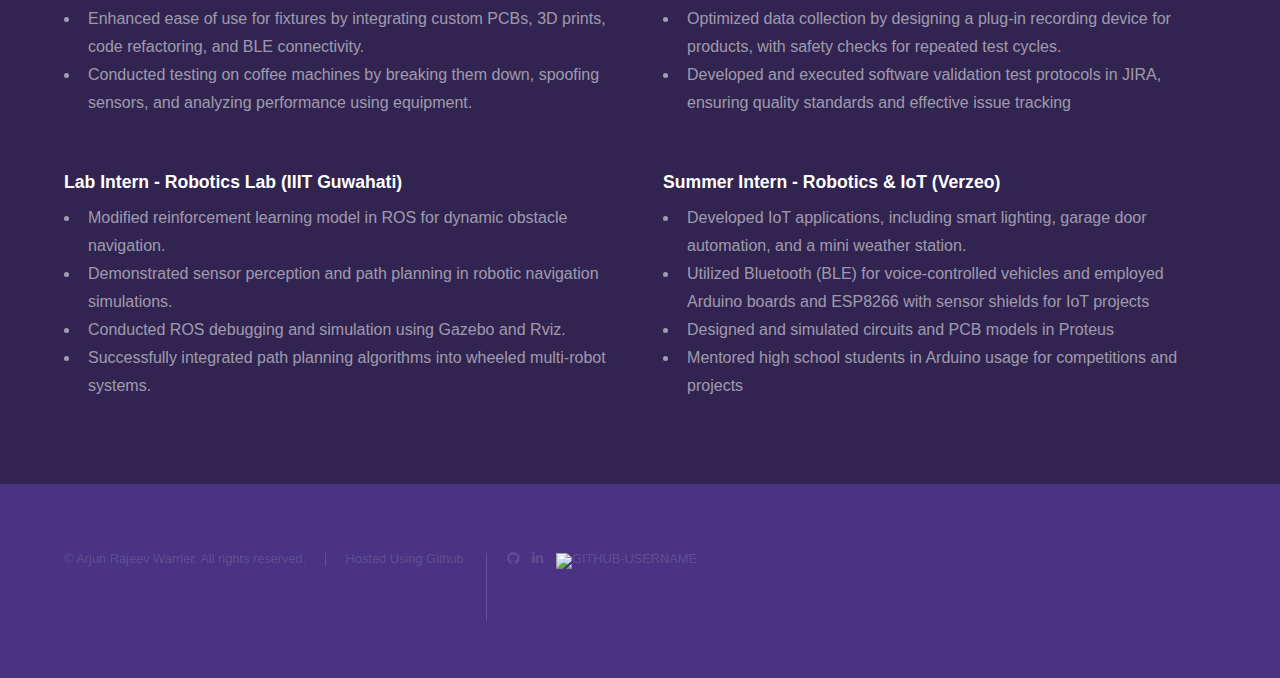
==== commit 10217c84: "Update index.html" ====
--- a/index.html
+++ b/index.html
@@ -219,16 +219,19 @@
 										<li><span>Enabled overnight automation of brewing, steaming, and frothing cycles with minimal intervention by building an IoT testing rig.</span></li>
 										<li><span>Replaced manual testing with automated UI testing fixtures using image processing to activate solenoids and motors.</span></li>
 										<li><span>Enhanced ease of use for fixtures by integrating custom PCBs, 3D prints, code refactoring, and BLE connectivity.</span></li>
-										<li><span>• Conducted testing on coffee machines by breaking them down, spoofing sensors, and analyzing performance using equipment.</span></li>
+										<li><span>Conducted testing on coffee machines by breaking them down, spoofing sensors, and analyzing performance using equipment.</span></li>
 									</ul>
 								</div>
 								<div class="skills">
 									<h3>NQA Test Engineer Co-op (SharkNinja)</h3>
 									<ul>
-										<li><span>____________</span></li>
-										<li><span>____________</span></li>
-										<li><span>____________</span></li>
-										<li><span>____________</span></li>
+										<li><span>Enhanced safety measures by integrating leak sensors, NTCs, smart plugs, timers, and notification systems.</span></li>
+										<li><span>Automated app testing using android debug bridge (ADB), OCR, and image processing, ensuring cross-compatibility across apps.</span></li>
+										<li><span>Optimized data collection by designing a plug-in recording device for products, with safety checks for repeated test cycles.</span></li>
+										<li><span>Developed and executed software validation test protocols in JIRA, ensuring quality standards and effective issue tracking</span></li>
+
+
+
 									</ul>
 								</div>
 								<div class="skills">
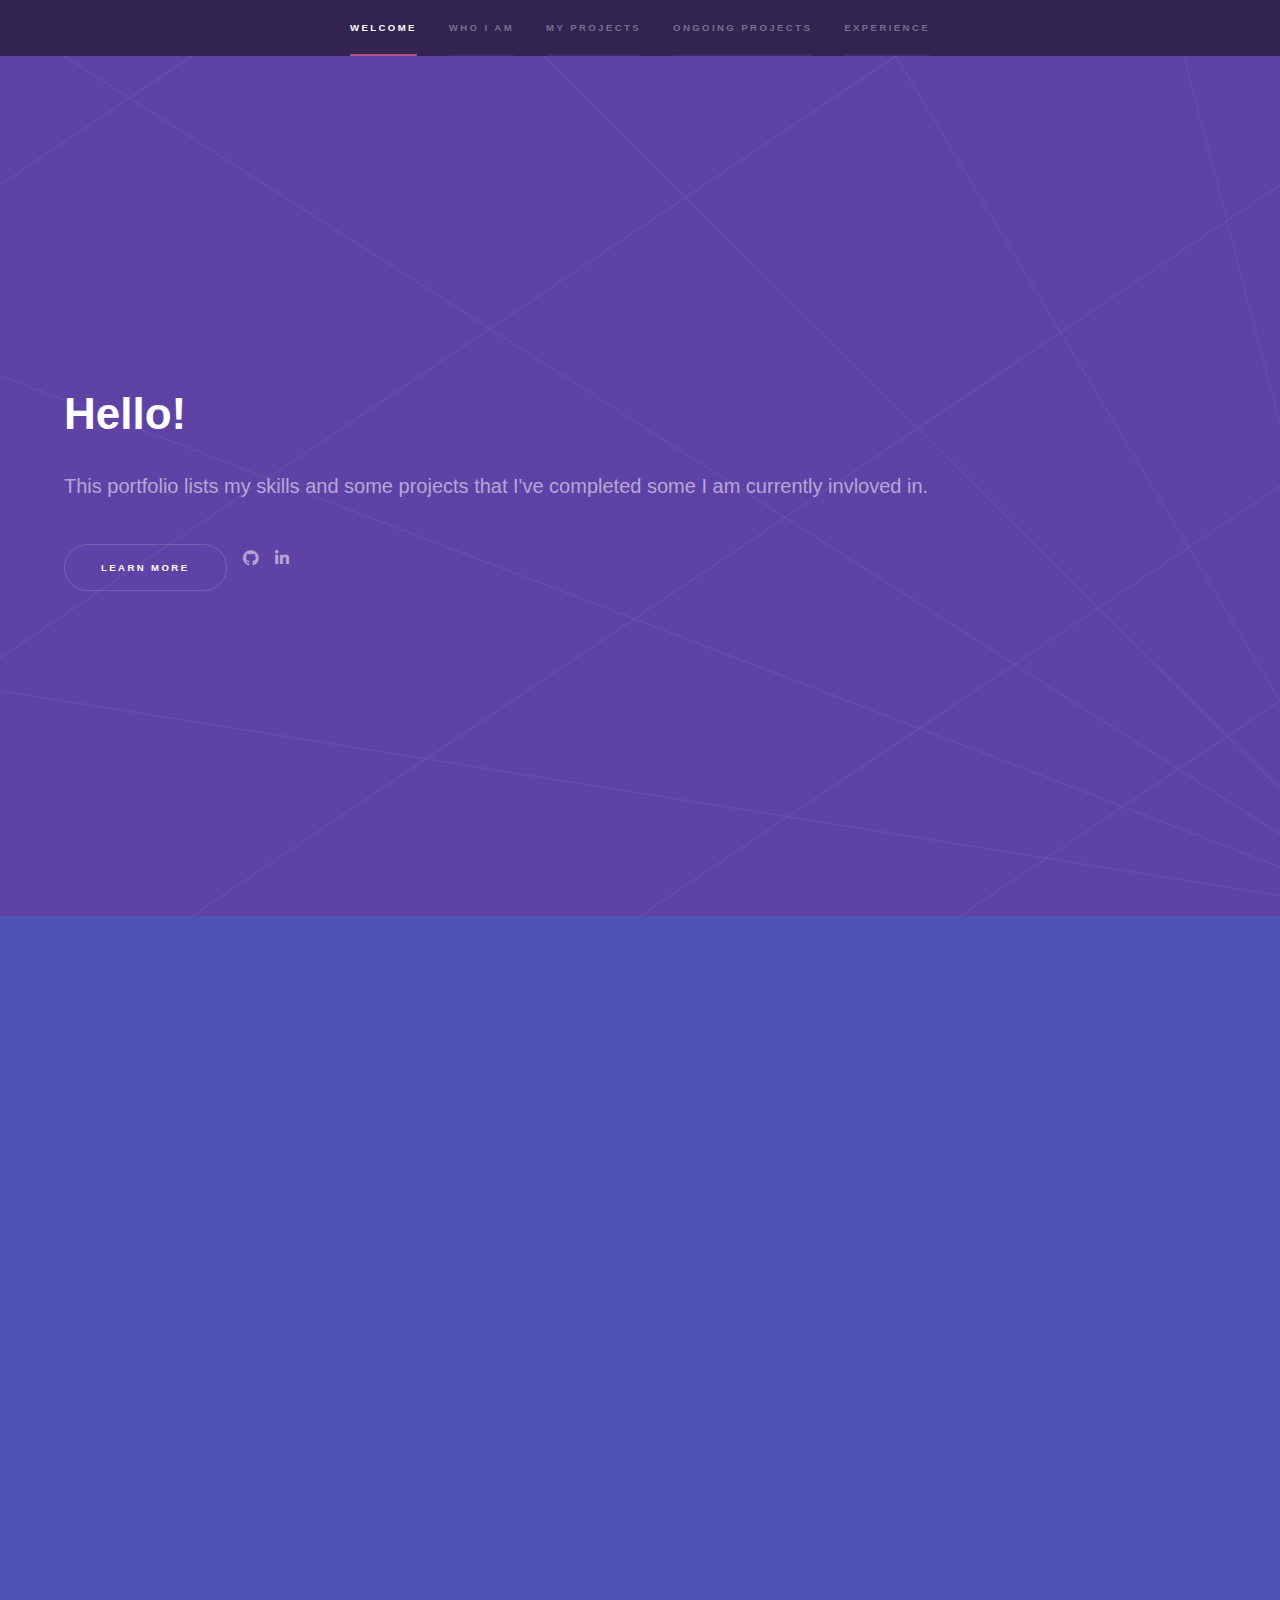
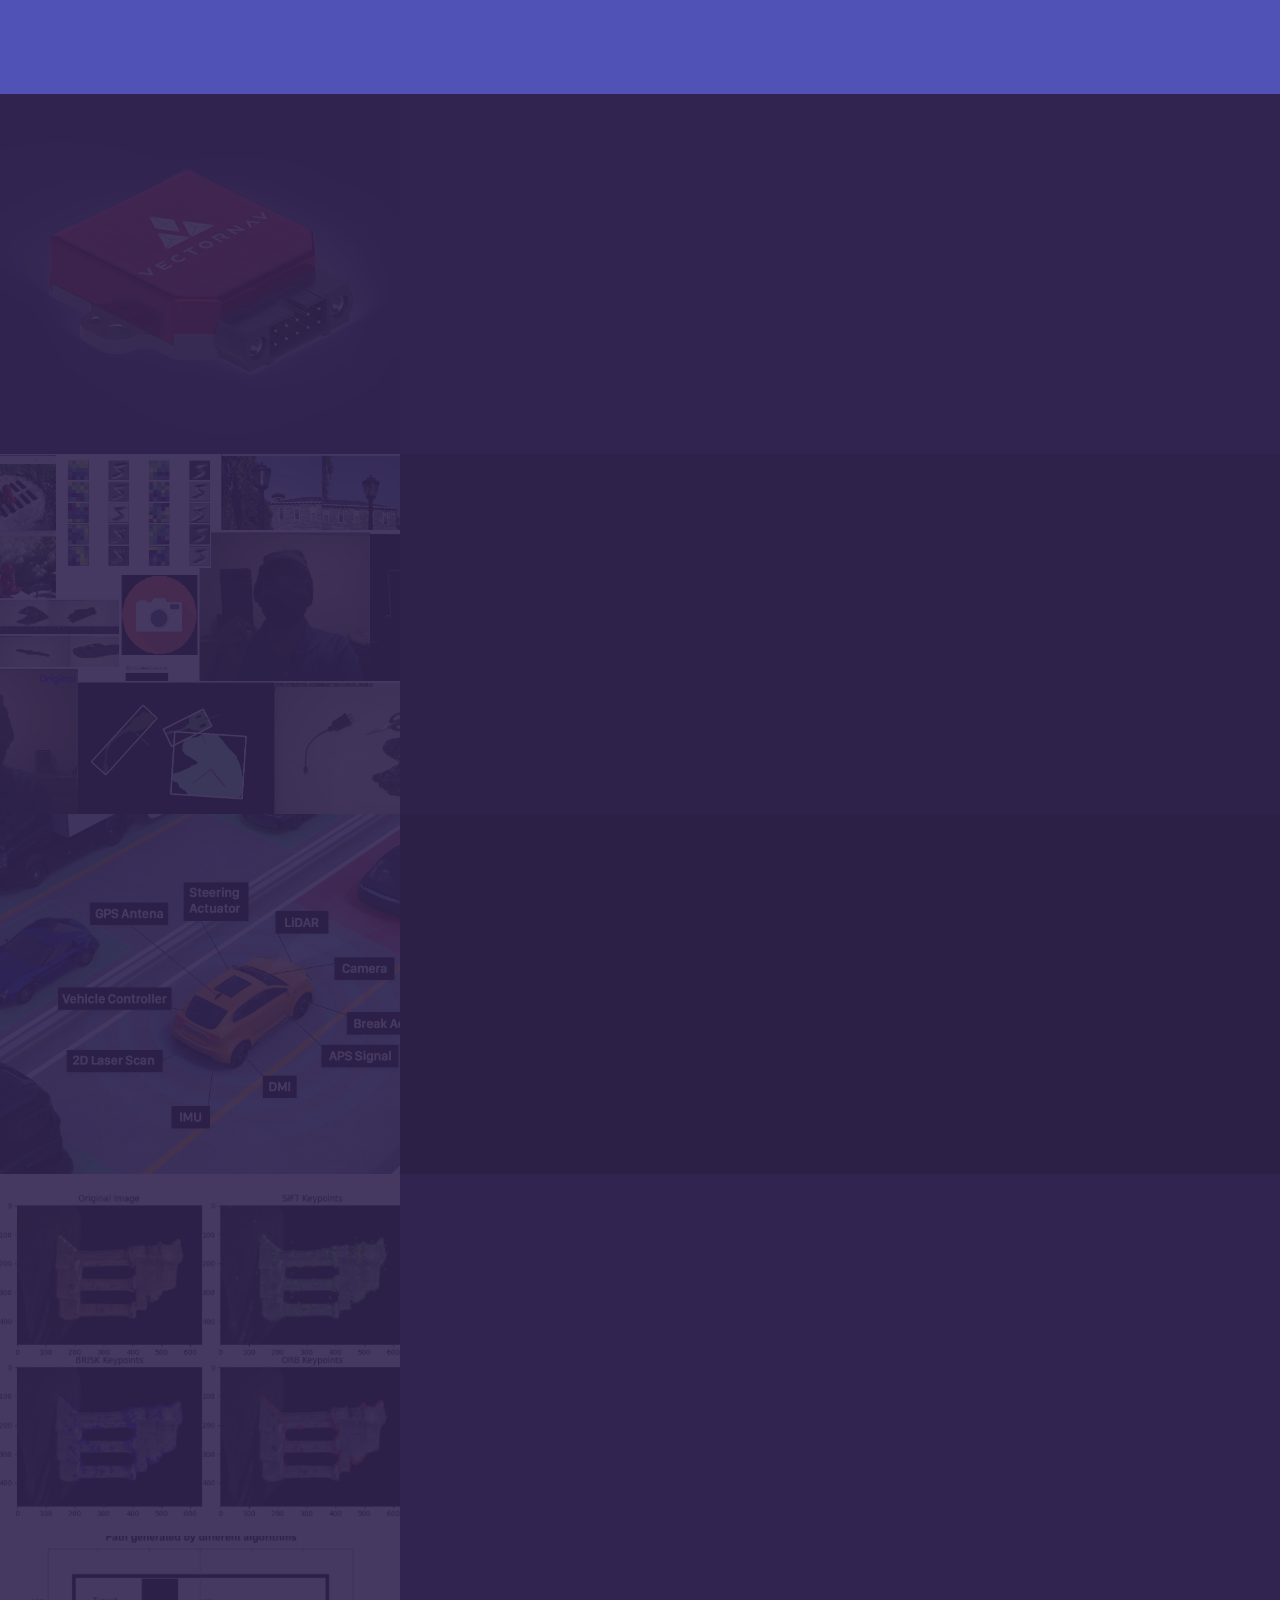
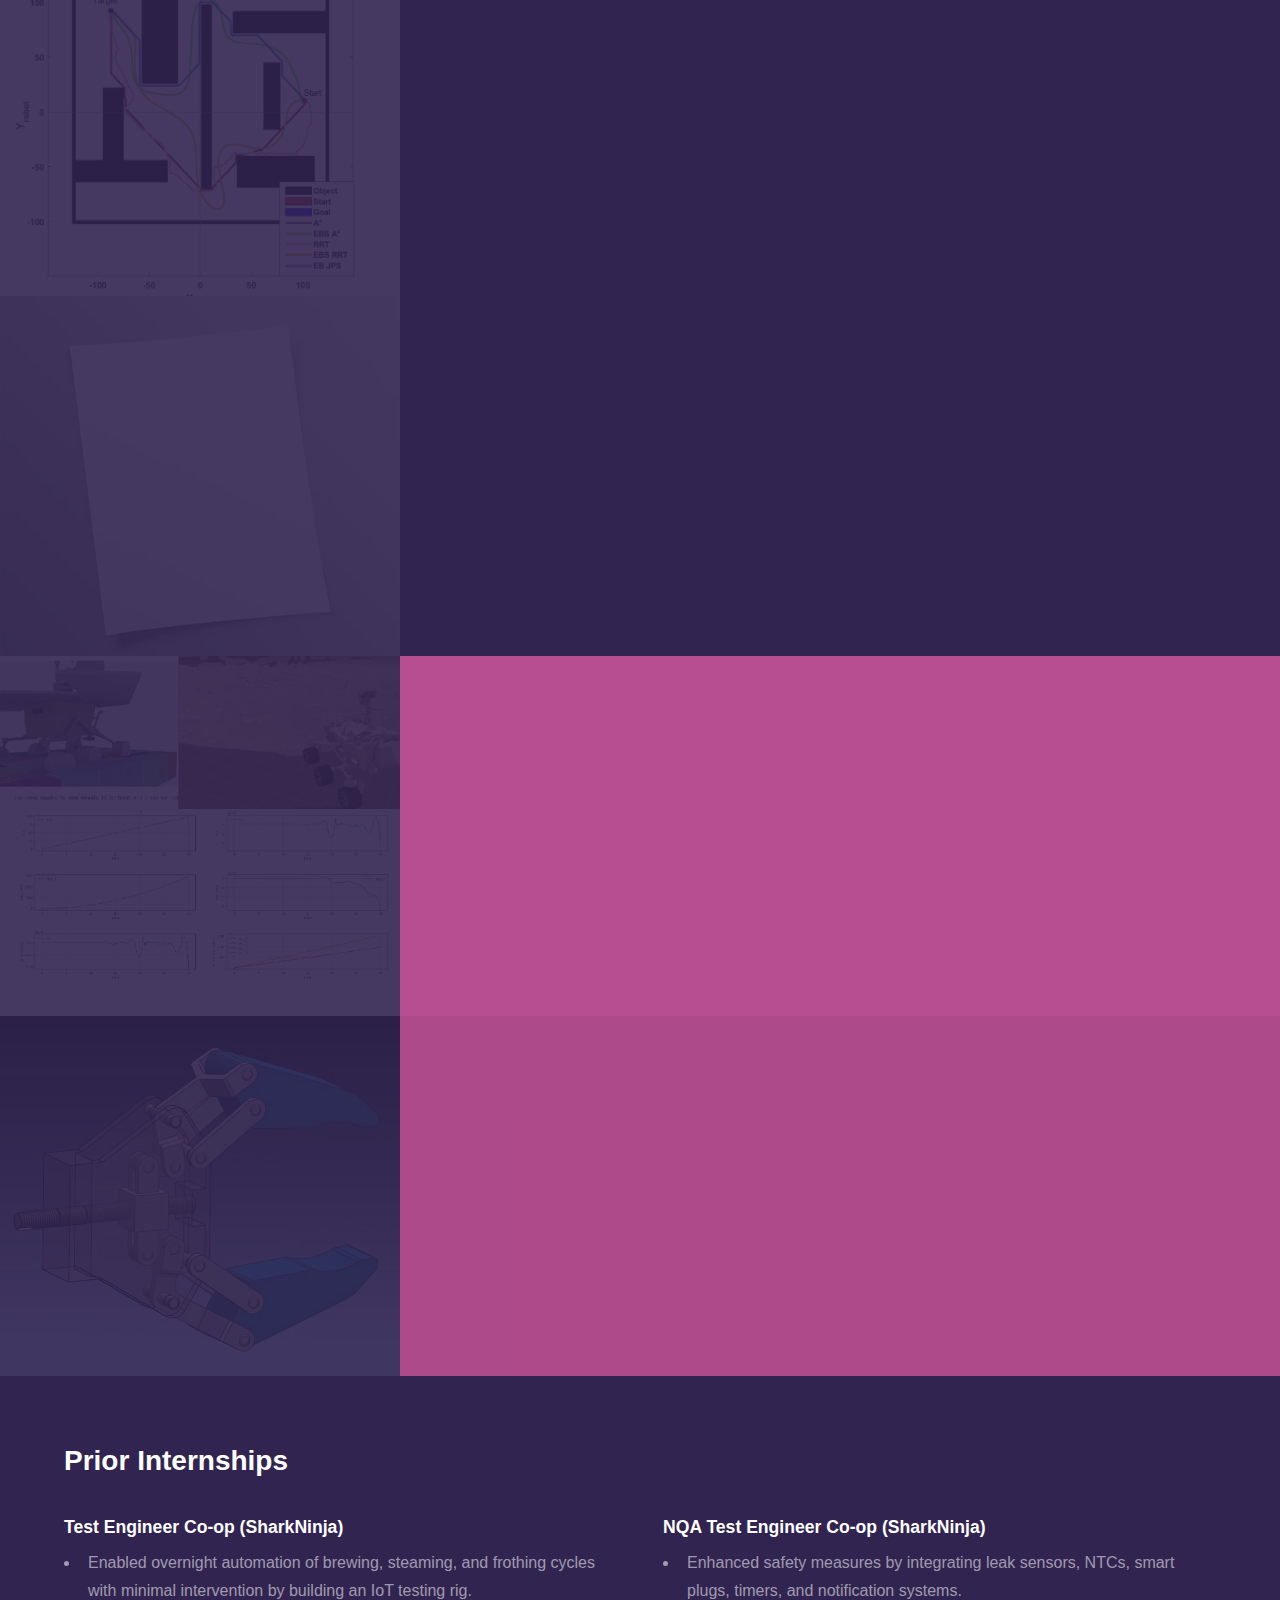
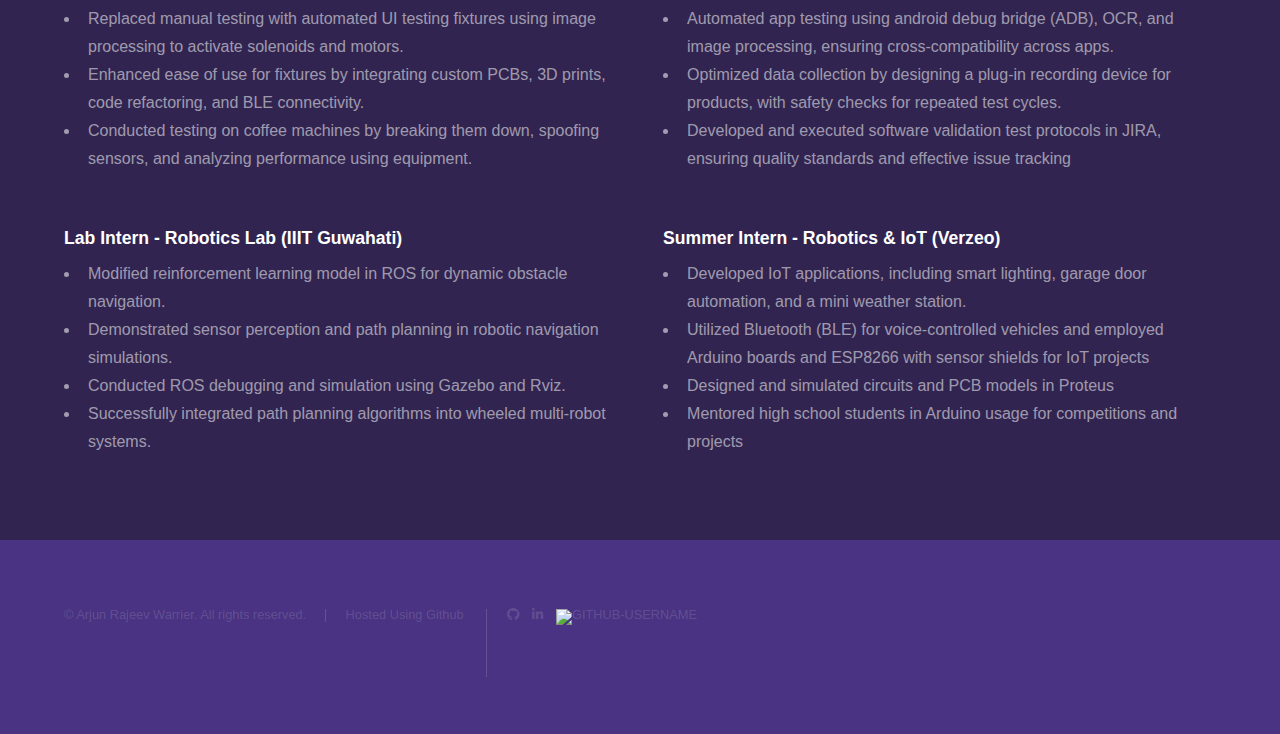
==== commit 40fce24d: "Update index.html" ====
--- a/index.html
+++ b/index.html
@@ -50,7 +50,7 @@
 					<div class="inner">
 						<h2>About me</h2>
 						<p>
-							I'm Arjun Rajeev Warrier, a robotics enthusiast currently pursuing a Master's in Robotics at <a href="https://en.wikipedia.org/wiki/Northeastern_University" style="color:rgb(64, 255, 30);">Northeastern University</a>. 
+							I'm Arjun Rajeev Warrier, a mechatronics enthusiast currently pursuing a Master's in Robotics at <a href="https://en.wikipedia.org/wiki/Northeastern_University" style="color:rgb(64, 255, 30);">Northeastern University</a>. 
 							I hold a Bachelor's degree in Electronics & Instrumentation Engineering from the <a href="https://en.wikipedia.org/wiki/National_Institute_of_Technology,_Silchar" style="color:rgb(30, 255, 218);">National Institute of Technology Silchar</a>. 
 							I have also authored two research papers, of which <a href="https://ieeexplore.ieee.org/abstract/document/9988092/" style="color:rgb(220, 245, 0);">one</a> is published and the other has been accepted into another conference.
 							Beyond my studies, I'm passionate about motion planning, computer vision, control systems, and sensors. 
@@ -70,20 +70,21 @@
 							<div class="skills">
 								<h3>Coding</h3>
 								<ul>
-									<li><span>Python, C/C++, Matlab and Simulink</span></li>
+									<li><span>Python, C/C++, Matlab and Simulink.</span></li>
 									<li><span>Sensor drivers and interfacing in ROS and with regular RPi.</span></li>
-									<li><span>Simulations, dynamic modelling, and controls with Matlab/ROS</span></li>
-									<li><span>Computer vision applications, both classical and with DL</span></li>
+									<li><span>Simulations, dynamic modelling, and controls with Matlab/ROS.</span></li>
+									<li><span>Computer vision applications, both classical and with DL.</span></li>
 								</ul>
 							</div>
 						</div>
 						<div class="skills-container">
 							<div class="skills">
-								<h3>Other skills</h3>
-									<li><span>MS office</span></li>
-									<li><span>Code testing and debugging</span></li>
-									<li><span>Research and writing </span></li>
-									<li><span>Video and Image editing</span></li>
+								<h3>Testing</h3>
+								<ul>
+									<li><span>Automation with image processing and interfacing with other sensors and actuators.</span></li>
+									<li><span>Building automated test fixtures with safety constraints using internet.</span></li>
+									<li><span>Ability to train and implement models for Natural Language Processing tasks.</span></li>
+									<li><span>Contrl Flow/ UI Testing using tracking tools such as JIRA.</span></li>
 								</ul>
 							</div>
 							<div class="skills">
